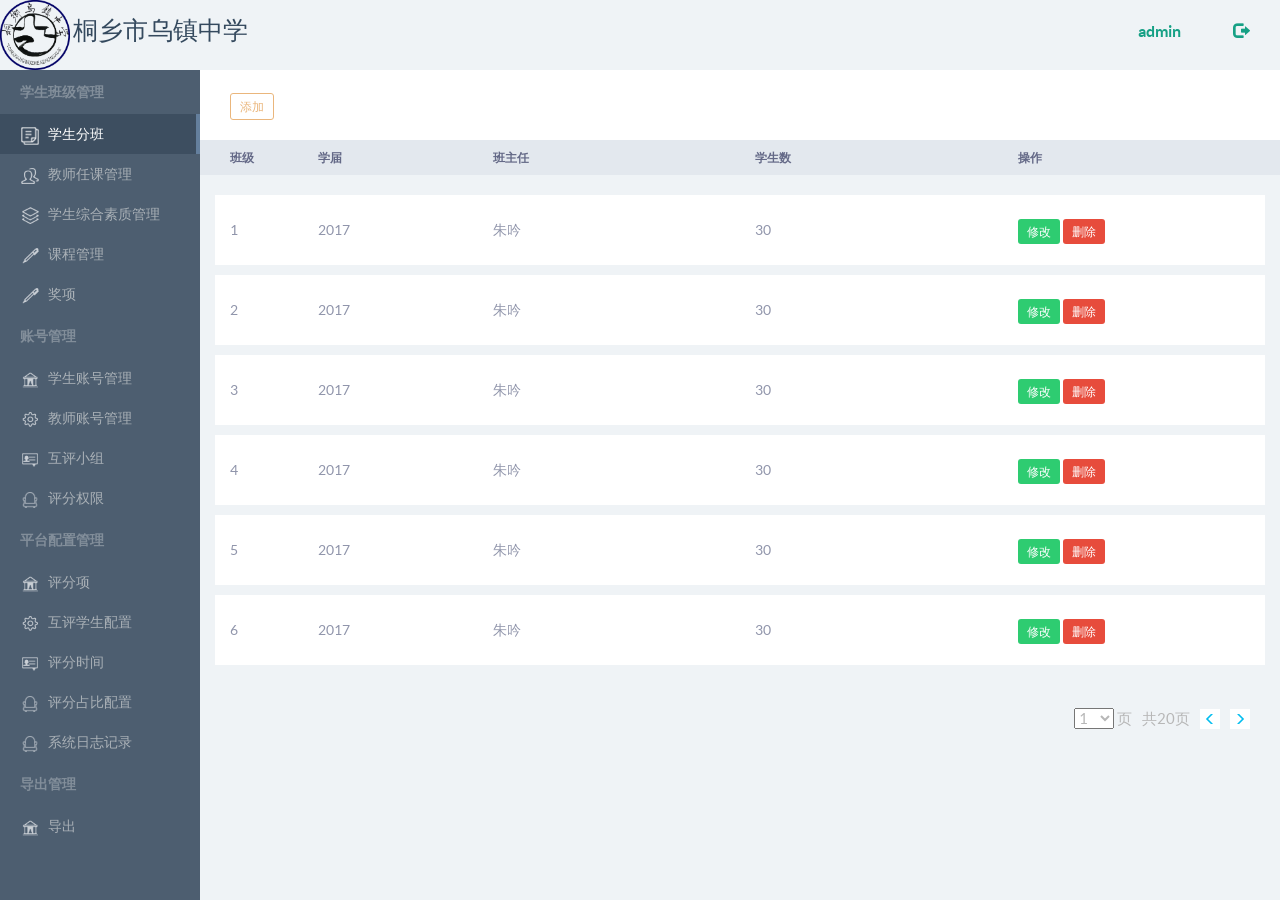
==== index.html @ 64000cfd "add all files" ====
<!doctype html>
<html lang="ch">

    <head>
        <meta charset="utf-8">
        <meta http-equiv="X-UA-Compatible" content="IE=edge">
        <meta name="viewport" content="width=device-width, initial-scale=1, maximum-scale=1, user-scalable=no">
        <meta name="format-detection" content="telephone=no">
        <title>乌镇中学</title>
        <script src="js/jquery.min.js"></script>
        <script src="js/bootstrap.min.js"></script>

        <script>

        $(function() {
            $('#delJD').click(function(){
                $('#one').remove();
            })
        });

        $(function() {
            $('#saveJS').click(function(){
                var $KeMu = $("#KeMu").val();
                var $BanJi = $("#BanJi").val();
                var $RKJS = $("#RKJS").val();

                $.ajax({
                    type: 'get',
                    url:"addTeacher.php",
                    async:true,
                    data:"KeMu="+$KeMu+"&BanJi="+$BanJi+"&RKJS="+$RKJS,
                    success: function (data) { //返回json结果
                        alert('添加成功');
                        var $newJS = $('<div class="row"><div class="col-xs-1 ">'+$KeMu+'</div><div class="col-xs-4"><span>'+$BanJi+'</span></div><div class="col-xs-5">'+$RKJS+'</div><div class="col-xs-2"><button class="btn btn-success btn-xs" data-toggle="modal" data-target="#changeChar">修改</button><button class="btn btn-danger btn-xs" data-toggle="modal" data-target="#deleteChar">删除</button></div></div>');
                            $('#addJS').prepend($newJS);
                            
                    }
                });
            })

            $('#UpdateTeacherData').click(function(){
                var $TeacherID = $("#TeacherID").val();
                var $JSKM = $("#JSKM").val();
                var $JSBJ = $("#JSBJ").val();
                var $JSXM = $("#JSXM").val();

                $.ajax({
                    type: 'get',
                    url:"modifyTeacher.php",
                    async:false,
                    data:"JSKM="+$JSKM+"&JSBJ="+$JSBJ+"&JSXM="+$JSXM+"&TeacherID="+$TeacherID,
                    success: function (data) { //返回json结果
                        alert(data); 
                        $(".updateTeacher").remove("#"+$TeacherID);   //删除节点
                        var $replaceJS = $('<div class="row updateTeacher" id='+$TeacherID+'><div class="col-xs-1 ">'+$JSKM+'</div><div class="col-xs-4"><span>'+$JSBJ+'</span></div><div class="col-xs-5">'+$JSXM+'</div><div class="col-xs-2"><button class="btn btn-success btn-xs"  data-id='+$TeacherID+' data-toggle="modal" data-target="#changeChar">修改</button><button class="btn btn-danger btn-xs" data-toggle="modal" data-target="#deleteChar">删除</button></div></div>'); 
                            $('#addJS').prepend($replaceJS);      //替换节点                 
                    }
                });
            })

            $('#CKJSSJ').click(function(){
                $("#addJS").html("");
                $.ajax({
                    type: 'get',
                    url:"CKJSSJ.php",
                    async:true,
                    success: function (data) { //返回json结果     
                            var obj = JSON.parse(data);
                            for(var index=0;index<obj.length;index++)
                            {
                                var $newJS = $('<div class="row updateTeacher" id='+obj[index]['id']+'><div class="col-xs-1 ">'+obj[index]['KeMu']+'</div><div class="col-xs-4"><span>'+obj[index]['BanJi']+'</span></div><div class="col-xs-5">'+obj[index]['RKJS']+'</div><div class="col-xs-2"><button class="btn btn-success btn-xs"  data-id='+obj[index]['id']+' data-toggle="modal" data-target="#changeChar">修改</button><button class="btn btn-danger btn-xs" data-toggle="modal" data-target="#deleteChar">删除</button></div></div>');
                                    $('#addJS').prepend($newJS);                   
                            }
                    }
                });
            })

            $('#changeChar').on('show.bs.modal', function (event) {
                      var btnThis = $(event.relatedTarget); //触发事件的按钮
                      var modal = $(this);  //当前模态框
                      var modalId = btnThis.data('id');   //解析出data-id的内容
                      modal.find('.content').val(modalId);         
                });          
        });

        function modifyData(id)
        {
            alert(id);
        }

</script>
        <script>
            $(function() {
                $(".meun-item").click(function() {
                    $(".meun-item").removeClass("meun-item-active");
                    $(this).addClass("meun-item-active");
                    var itmeObj = $(".meun-item").find("img");
                    itmeObj.each(function() {
                        var items = $(this).attr("src");
                        items = items.replace("_grey.png", ".png");
                        items = items.replace(".png", "_grey.png")
                        $(this).attr("src", items);
                    });
                    var attrObj = $(this).find("img").attr("src");
                    ;
                    attrObj = attrObj.replace("_grey.png", ".png");
                    $(this).find("img").attr("src", attrObj);
                });
                $("#topAD").click(function() {
                    $("#topA").toggleClass(" glyphicon-triangle-right");
                    $("#topA").toggleClass(" glyphicon-triangle-bottom");
                });
                $("#topBD").click(function() {
                    $("#topB").toggleClass(" glyphicon-triangle-right");
                    $("#topB").toggleClass(" glyphicon-triangle-bottom");
                });
                $("#topCD").click(function() {
                    $("#topC").toggleClass(" glyphicon-triangle-right");
                    $("#topC").toggleClass(" glyphicon-triangle-bottom");
                });
                $(".toggle-btn").click(function() {
                    $("#leftMeun").toggleClass("show");
                    $("#rightContent").toggleClass("pd0px");
                })
            })
        </script>
        <!--[if lt IE 9]>
  <script src="js/html5shiv.min.js"></script>
  <script src="js/respond.min.js"></script>
<![endif]-->
        <link href="css/bootstrap.min.css" rel="stylesheet">
        <link rel="stylesheet" type="text/css" href="css/common.css" />
        <link rel="stylesheet" type="text/css" href="css/slide.css" />
        <link rel="stylesheet" type="text/css" href="css/bootstrap.min.css" />
        <link rel="stylesheet" type="text/css" href="css/flat-ui.min.css" />
        <link rel="stylesheet" type="text/css" href="css/jquery.nouislider.css">

        <link rel="shortcut icon" href="images/favicon.ico" />
    </head>

    <body>

        <div id="wrap">

                <img src = "./images/index.png" width="70" height="70"></img>
                <span style="font-size:25px">桐乡市乌镇中学</span>

                <ul class="nav navbar-nav navbar-right">
                    <li style="padding-top: 5px;padding-right: 10px"><a href="">admin</a></li>
                    <li style="padding-top: 5px;padding-right: 10px"><a href=""><span class="glyphicon glyphicon-log-out"></span></a></li>
                </ul>


            <!-- 左侧菜单栏目块 -->
            <div class="leftMeun" id="leftMeun">
                <div class="meun-title">学生班级管理</div>
                <div class="meun-item meun-item-active" href="#sour" aria-controls="sour" role="tab" data-toggle="tab"><img src="images/icon_source.png">学生分班</div>
                <div class="meun-item" href="#char" aria-controls="char" role="tab" data-toggle="tab"><img src="images/icon_chara_grey.png">教师任课管理</div>
                <div class="meun-item" href="#user" aria-controls="user" role="tab" data-toggle="tab"><img src="images/icon_user_grey.png">学生综合素质管理</div>
                <div class="meun-item" href="#chan" aria-controls="chan" role="tab" data-toggle="tab"><img src="images/icon_change_grey.png">课程管理</div>
                <div class="meun-item" href="#jiangxiang" aria-controls="chan" role="tab" data-toggle="tab"><img src="images/icon_change_grey.png">奖项</div>

                <div class="meun-title">账号管理</div>
                <div class="meun-item" href="#scho" aria-controls="scho" role="tab" data-toggle="tab"><img src="images/icon_house_grey.png">学生账号管理</div>
                <div class="meun-item" href="#regu" aria-controls="regu" role="tab" data-toggle="tab"><img src="images/icon_rule_grey.png">教师账号管理</div>
                <div class="meun-item" href="#stud" aria-controls="stud" role="tab" data-toggle="tab"><img src="images/icon_card_grey.png">互评小组</div>
                <div class="meun-item" href="#sitt" aria-controls="sitt" role="tab" data-toggle="tab"><img src="images/icon_char_grey.png">评分权限</div>

                <div class="meun-title">平台配置管理</div>
                <div class="meun-item" href="#scho" aria-controls="scho" role="tab" data-toggle="tab"><img src="images/icon_house_grey.png">评分项</div>
                <div class="meun-item" href="#regu" aria-controls="regu" role="tab" data-toggle="tab"><img src="images/icon_rule_grey.png">互评学生配置</div>
                <div class="meun-item" href="#stud" aria-controls="stud" role="tab" data-toggle="tab"><img src="images/icon_card_grey.png">评分时间</div>
                <div class="meun-item" href="#sitt" aria-controls="sitt" role="tab" data-toggle="tab"><img src="images/icon_char_grey.png">评分占比配置</div>
                <div class="meun-item" href="#sitt" aria-controls="sitt" role="tab" data-toggle="tab"><img src="images/icon_char_grey.png">系统日志记录</div>

                <div class="meun-title">导出管理</div>
                <div class="meun-item" href="#scho" aria-controls="scho" role="tab" data-toggle="tab"><img src="images/icon_house_grey.png">导出</div>
            </div>
            <!-- 右侧具体内容栏目 -->
            <div id="rightContent">
                <a class="toggle-btn" id="nimei">
                    <i class="glyphicon glyphicon-align-justify"></i>
                </a>
                <!-- Tab panes -->
                <div class="tab-content">
                    <!-- 资源管理模块 -->
                    <div role="tabpanel" class="tab-pane active" id="sour">
                        <div class="check-div form-inline">
                            <button class="btn btn-yellow btn-xs" data-toggle="modal" data-target="#addSource">添加</button>
                        </div>
                        <div class="data-div">
                            <div class="row tableHeader">
                                <div class="col-lg-1 col-md-1 col-sm-1 col-xs-1 ">
                                    班级
                                </div>
                                <div class="col-lg-2 col-md-2 col-sm-2 col-xs-2">
                                    学届
                                </div>
                                <div class="col-lg-3 col-md-3 col-sm-3 col-xs-3">
                                    班主任
                                </div>
                                <div class="col-lg-3 col-md-3 col-sm-3 col-xs-3">
                                    学生数
                                </div>
                                <div class="col-lg-2 col-md-2 col-sm-2 col-xs-2">
                                    操作
                                </div>
                            </div>
                            <div class="tablebody">
                                <div class="row">
                                    <div class="col-lg-1 col-md-1 col-sm-1 col-xs-1">
                                        1
                                    </div>
                                    <div id="topAD" class="col-lg-2 col-md-2 col-sm-2 col-xs-2">
                                        <span>2017</span>
                                    </div>
                                    <div class="col-lg-3 col-md-3 col-sm-3 col-xs-3">
                                        朱吟
                                    </div>
                                    <div class="col-lg-3 col-md-3 col-sm-3 col-xs-3">
                                        30
                                    </div>
                                    <div class="col-lg-2 col-md-2 col-sm-2 col-xs-2">
                                        <button class="btn btn-success btn-xs" data-toggle="modal" data-target="#changeSource">修改</button>
                                        <button class="btn btn-danger btn-xs" data-toggle="modal" data-target="#deleteSource">删除</button>
                                    </div>
                                </div>

                                <!--系统管理折叠狂-->

                                <div id="collapseSystem" class="collapse in" aria-expanded="true">
                                    <div class="row">
                                    <div class="col-lg-1 col-md-1 col-sm-1 col-xs-1">
                                        2
                                    </div>
                                    <div id="topAD" class="col-lg-2 col-md-2 col-sm-2 col-xs-2" >
                                        <span>2017</span>
                                    </div>
                                    <div class="col-lg-3 col-md-3 col-sm-3 col-xs-3">
                                        朱吟
                                    </div>
                                    <div class="col-lg-3 col-md-3 col-sm-3 col-xs-3">
                                        30
                                    </div>
                                    <div class="col-lg-2 col-md-2 col-sm-2 col-xs-2">
                                        <button class="btn btn-success btn-xs" data-toggle="modal" data-target="#changeSource">修改</button>
                                        <button class="btn btn-danger btn-xs" data-toggle="modal" data-target="#deleteSource">删除</button>
                                    </div>
                                </div>

                                    <!--用户管理折叠狂-->
                                    <div id="collapseAccount" class="collapse in" aria-expanded="true">
                                        <div class="row">
                                    <div class="col-lg-1 col-md-1 col-sm-1 col-xs-1">
                                        3
                                    </div>
                                    <div id="topAD" class="col-lg-2 col-md-2 col-sm-2 col-xs-2">
                                        <span>2017</span>
                                    </div>
                                    <div class="col-lg-3 col-md-3 col-sm-3 col-xs-3">
                                        朱吟
                                    </div>
                                    <div class="col-lg-3 col-md-3 col-sm-3 col-xs-3">
                                        30
                                    </div>
                                    <div class="col-lg-2 col-md-2 col-sm-2 col-xs-2">
                                        <button class="btn btn-success btn-xs" data-toggle="modal" data-target="#changeSource">修改</button>
                                        <button class="btn btn-danger btn-xs" data-toggle="modal" data-target="#deleteSource">删除</button>
                                    </div>
                                </div>

                                        <div class="row">
                                    <div class="col-lg-1 col-md-1 col-sm-1 col-xs-1">
                                        4
                                    </div>
                                    <div id="topAD" class="col-lg-2 col-md-2 col-sm-2 col-xs-2">
                                        <span>2017</span>
                                    </div>
                                    <div class="col-lg-3 col-md-3 col-sm-3 col-xs-3">
                                        朱吟
                                    </div>
                                    <div class="col-lg-3 col-md-3 col-sm-3 col-xs-3">
                                        30
                                    </div>
                                    <div class="col-lg-2 col-md-2 col-sm-2 col-xs-2">
                                        <button class="btn btn-success btn-xs" data-toggle="modal" data-target="#changeSource">修改</button>
                                        <button class="btn btn-danger btn-xs" data-toggle="modal" data-target="#deleteSource">删除</button>
                                    </div>
                                </div>

                                    </div>

                                    <div class="row">
                                    <div class="col-lg-1 col-md-1 col-sm-1 col-xs-1">
                                        5
                                    </div>
                                    <div id="topAD" class="col-lg-2 col-md-2 col-sm-2 col-xs-2">
                                        <span>2017</span>
                                    </div>
                                    <div class="col-lg-3 col-md-3 col-sm-3 col-xs-3">
                                        朱吟
                                    </div>
                                    <div class="col-lg-3 col-md-3 col-sm-3 col-xs-3">
                                        30
                                    </div>
                                    <div class="col-lg-2 col-md-2 col-sm-2 col-xs-2">
                                        <button class="btn btn-success btn-xs" data-toggle="modal" data-target="#changeSource">修改</button>
                                        <button class="btn btn-danger btn-xs" data-toggle="modal" data-target="#deleteSource">删除</button>
                                    </div>
                                </div>


                               <div class="row">
                                    <div class="col-lg-1 col-md-1 col-sm-1 col-xs-1">
                                        6
                                    </div>
                                    <div id="topAD" class="col-lg-2 col-md-2 col-sm-2 col-xs-2">
                                        <span>2017</span>
                                    </div>
                                    <div class="col-lg-3 col-md-3 col-sm-3 col-xs-3">
                                        朱吟
                                    </div>
                                    <div class="col-lg-3 col-md-3 col-sm-3 col-xs-3">
                                        30
                                    </div>
                                    <div class="col-lg-2 col-md-2 col-sm-2 col-xs-2">
                                        <button class="btn btn-success btn-xs" data-toggle="modal" data-target="#changeSource">修改</button>
                                        <button class="btn btn-danger btn-xs" data-toggle="modal" data-target="#deleteSource">删除</button>
                                    </div>
                                </div>

                                </div>
                            </div>
                        </div>
                        <!--页码块-->
                        <footer class="footer">
                            <ul class="pagination">
                                <li>
                                    <select>
                                        <option>1</option>
                                        <option>2</option>
                                        <option>3</option>
                                        <option>4</option>
                                        <option>5</option>
                                        <option>6</option>
                                        <option>7</option>
                                        <option>8</option>
                                        <option>9</option>
                                        <option>10</option>
                                    </select>
                                    页
                                </li>
                                <li class="gray">
                                    共20页
                                </li>
                                <li>
                                    <i class="glyphicon glyphicon-menu-left">
                                    </i>
                                </li>
                                <li>
                                    <i class="glyphicon glyphicon-menu-right">
                                    </i>
                                </li>
                            </ul>
                        </footer>
                        <!--弹出窗口 添加资源-->
                        <div class="modal fade" id="addSource" role="dialog" aria-labelledby="gridSystemModalLabel">
                            <div class="modal-dialog" role="document">
                                <div class="modal-content">
                                    <div class="modal-header">
                                        <button type="button" class="close" data-dismiss="modal" aria-label="Close"><span aria-hidden="true">&times;</span></button>
                                        <h4 class="modal-title" id="gridSystemModalLabel">添加班主任</h4>
                                    </div>
                                    <div class="modal-body">
                                        <div class="container-fluid">
                                            <form class="form-horizontal">
                                                <div class="form-group ">
                                                    <label for="sName" class="col-xs-3 control-label">班级：</label>
                                                    <div class="col-xs-8 ">
                                                        <input type="email" class="form-control input-sm duiqi" id="sName" placeholder="">
                                                    </div>
                                                </div>
                                                <div class="form-group">
                                                    <label for="sLink" class="col-xs-3 control-label">学届：</label>
                                                    <div class="col-xs-8 ">
                                                        <input type="" class="form-control input-sm duiqi" id="sLink" placeholder="">
                                                    </div>
                                                </div>
                                                <div class="form-group">
                                                    <label for="sOrd" class="col-xs-3 control-label">班主任：</label>
                                                    <div class="col-xs-8">
                                                        <input type="" class="form-control input-sm duiqi" id="sOrd" placeholder="">
                                                    </div>
                                                </div>
                                                <div class="form-group">
                                                    <label for="sKnot" class="col-xs-3 control-label">人数：</label>
                                                    <div class="col-xs-8">
                                                        <input type="" class="form-control input-sm duiqi" id="sKnot" placeholder="">
                                                    </div>
                                                </div>
                                            </form>
                                        </div>
                                    </div>
                                    <div class="modal-footer">
                                        <button type="button" class="btn btn-xs btn-xs btn-white" data-dismiss="modal">取 消</button>
                                        <button type="button" class="btn btn-xs btn-xs btn-green">保 存</button>
                                    </div>
                                </div>
                                <!-- /.modal-content -->
                            </div>
                            <!-- /.modal-dialog -->
                        </div>
                        <!-- /.modal -->

                        <!--修改资源弹出窗口-->
                        <div class="modal fade" id="changeSource" role="dialog" aria-labelledby="gridSystemModalLabel">
                            <div class="modal-dialog" role="document">
                                <div class="modal-content">
                                    <div class="modal-header">
                                        <button type="button" class="close" data-dismiss="modal" aria-label="Close"><span aria-hidden="true">&times;</span></button>
                                        <h4 class="modal-title" id="gridSystemModalLabel">修改资源</h4>
                                    </div>
                                    <div class="modal-body">
                                        <div class="container-fluid">
                                            <form class="form-horizontal">
                                                <div class="form-group ">
                                                    <label for="sName" class="col-xs-3 control-label">名称：</label>
                                                    <div class="col-xs-8 ">
                                                        <input type="email" class="form-control input-sm duiqi" id="sName" placeholder="">
                                                    </div>
                                                </div>
                                                <div class="form-group">
                                                    <label for="sLink" class="col-xs-3 control-label">链接：</label>
                                                    <div class="col-xs-8 ">
                                                        <input type="" class="form-control input-sm duiqi" id="sLink" placeholder="">
                                                    </div>
                                                </div>
                                                <div class="form-group">
                                                    <label for="sOrd" class="col-xs-3 control-label">排序：</label>
                                                    <div class="col-xs-8">
                                                        <input type="" class="form-control input-sm duiqi" id="sOrd" placeholder="">
                                                    </div>
                                                </div>
                                                <div class="form-group">
                                                    <label for="sKnot" class="col-xs-3 control-label">父节点：</label>
                                                    <div class="col-xs-8">
                                                        <input type="" class="form-control input-sm duiqi" id="sKnot" placeholder="">
                                                    </div>
                                                </div>
                                                <div class="form-group">
                                                    <label for="exampleInput1" class="col-xs-3 control-label">资源类型：</label>
                                                    <div class="col-xs-8">
                                                        <label class="control-label" for="anniu">
                                                            <input type="radio" name="leixing" id="anniu">菜单</label> &nbsp;&nbsp;&nbsp;&nbsp;&nbsp;&nbsp;&nbsp;&nbsp;
                                                        <label class="control-label" for="meun">
                                                            <input type="radio" name="leixing" id="meun"> 按钮</label>
                                                    </div>
                                                </div>
                                            </form>
                                        </div>
                                    </div>
                                    <div class="modal-footer">
                                        <button type="button" class="btn btn-xs btn-white" data-dismiss="modal">取 消</button>
                                        <button type="button" class="btn btn-xs btn-green">保 存</button>
                                    </div>
                                </div>
                                <!-- /.modal-content -->
                            </div>
                            <!-- /.modal-dialog -->
                        </div>
                        <!-- /.modal -->
                        <!--弹出删除资源警告窗口-->
                        <div class="modal fade" id="deleteSource" role="dialog" aria-labelledby="gridSystemModalLabel">
                            <div class="modal-dialog" role="document">
                                <div class="modal-content">
                                    <div class="modal-header">
                                        <button type="button" class="close" data-dismiss="modal" aria-label="Close"><span aria-hidden="true">&times;</span></button>
                                        <h4 class="modal-title" id="gridSystemModalLabel">提示</h4>
                                    </div>
                                    <div class="modal-body">
                                        <div class="container-fluid">
                                            确定要删除该资源？删除后不可恢复！
                                        </div>
                                    </div>
                                    <div class="modal-footer">
                                        <button type="button" class="btn btn-xs btn-white" data-dismiss="modal">取 消</button>
                                        <button type="button" class="btn btn-xs btn-danger">保 存</button>
                                    </div>
                                </div>
                                <!-- /.modal-content -->
                            </div>
                            <!-- /.modal-dialog -->
                        </div>
                        <!-- /.modal -->
                    </div>
                    <!-- 权限管理模块 -->
                    <div role="tabpanel" class="tab-pane" id="char">

                        <div class="check-div">
                            <button class="btn btn-yellow btn-xs" data-toggle="modal" data-target="#addChar">添加</button>
                            <button class="btn btn-yellow btn-xs" id="CKJSSJ">查看数据</button>
                        </div>
                        <div class="data-div">
                            <div class="row tableHeader">
                                <div class="col-xs-1 ">
                                    科目
                                </div>
                                <div class="col-xs-4">
                                    班级
                                </div>
                                <div class="col-xs-5">
                                    任课教师
                                </div>
                                <div class="col-xs-2">
                                    操作
                                </div>
                            </div>
                            <div class="tablebody" id="addJS">
                             
                            </div>
                         </div>
                <!--页码块-->
                <footer class="footer">
                    <ul class="pagination">
                        <li>
                            <select>
                                <option>1</option>
                                <option>2</option>
                                <option>3</option>
                                <option>4</option>
                                <option>5</option>
                                <option>6</option>
                                <option>7</option>
                                <option>8</option>
                                <option>9</option>
                                <option>10</option>
                            </select>
                            页
                        </li>
                        <li class="gray">
                            共20页
                        </li>
                        <li>
                            <i class="glyphicon glyphicon-menu-left">
                            </i>
                        </li>
                        <li>
                            <i class="glyphicon glyphicon-menu-right">
                            </i>
                        </li>
                    </ul>
                    </footer>

                <!--增加权限弹出窗口-->
                <div class="modal fade" id="addChar" role="dialog" aria-labelledby="gridSystemModalLabel">
                    <div class="modal-dialog" role="document">
                        <div class="modal-content">
                            <div class="modal-header">
                                <button type="button" class="close" data-dismiss="modal" aria-label="Close"><span aria-hidden="true">&times;</span></button>
                                <h4 class="modal-title" id="gridSystemModalLabel">添加教师</h4>
                            </div>
                            <div class="modal-body">
                                <div class="container-fluid">
                                    <form class="form-horizontal">
                                        <div class="form-group ">
                                            <label for="sName" class="col-xs-3 control-label">科目：</label>
                                            <div class="col-xs-6 ">
                                                <input type="text" class="form-control input-sm duiqi" id="KeMu" placeholder="">
                                            </div>
                                        </div>
                                        <div class="form-group">
                                            <label for="sLink" class="col-xs-3 control-label">班级：</label>
                                            <div class="col-xs-6 ">
                                                <input type="text" class="form-control input-sm duiqi" id="BanJi" placeholder="">
                                            </div>
                                        </div>
                                        <div class="form-group">
                                            <label for="sOrd" class="col-xs-3 control-label">任课教师：</label>
                                            <div class="col-xs-6">
                                                <input type="" class="form-control input-sm duiqi" id="RKJS" placeholder="">
                                            </div>
                                        </div>

                                    </form>
                                </div>
                            </div>
                            <div class="modal-footer">
                                <button type="button" class="btn btn-xs btn-white" data-dismiss="modal">取 消</button>
                                <button type="button" class="btn btn-xs btn-green" id="saveJS">保 存</button>
                            </div>
                        </div>
                        <!-- /.modal-content -->
                    </div>
                    <!-- /.modal-dialog -->
                </div>
                <!-- /.modal -->

                <!--修改权限弹出窗口-->
                <div class="modal fade" id="changeChar" role="dialog" aria-labelledby="gridSystemModalLabel">
                    <div class="modal-dialog" role="document">
                        <div class="modal-content">
                            <div class="modal-body">
                                <div class="container-fluid">
                                    <form class="form-horizontal">
                                        <div class="form-group ">
                                            <label for="sName" class="col-xs-3 control-label">科目：</label>
                                            <div class="col-xs-6 ">
                                                <input type="" class="form-control input-sm duiqi" id="JSKM" placeholder="">
                                            </div>
                                        </div>
                                        <div class="form-group">
                                            <label for="sLink" class="col-xs-3 control-label">班级：</label>
                                            <div class="col-xs-6 ">
                                                <input type="" class="form-control input-sm duiqi" id="JSBJ" placeholder="">
                                            </div>
                                        </div>
                                        <div class="form-group">
                                            <label for="sOrd" class="col-xs-3 control-label">任课教师：</label>
                                            <div class="col-xs-6">
                                                <input type="" class="form-control input-sm duiqi" id="JSXM" placeholder="">
                                            </div>
                                        </div>

                                        <div class="form-group hidden">
                                            <label for="sOrd" class="col-xs-3 control-label">ID：</label>
                                            <div class="col-xs-6">
                                                <input type="" class="form-control input-sm duiqi content" id="TeacherID" placeholder="">
                                            </div>
                                        </div>

                                    </form>
                                </div>
                            </div>
                            <div class="modal-footer">
                                <button type="button" class="btn btn-xs btn-white" data-dismiss="modal">取 消</button>
                                <button type="button" class="btn btn-xs btn-green" id="UpdateTeacherData">保 存</button>
                            </div>
                        </div>
                        <!-- /.modal-content -->
                    </div>
                    <!-- /.modal-dialog -->
                </div>
                <!-- /.modal -->

                <!--弹出删除权限警告窗口-->
                <div class="modal fade" id="deleteChar" role="dialog" aria-labelledby="gridSystemModalLabel">
                    <div class="modal-dialog" role="document">
                        <div class="modal-content">
                            <div class="modal-header">
                                <button type="button" class="close" data-dismiss="modal" aria-label="Close"><span aria-hidden="true">&times;</span></button>
                                <h4 class="modal-title" id="gridSystemModalLabel">提示</h4>
                            </div>
                            <div class="modal-body">
                                <div class="container-fluid">
                                    确定要删除该权限？删除后不可恢复！
                                </div>
                            </div>
                            <div class="modal-footer">
                                <button type="button" class="btn btn-xs btn-white" data-dismiss="modal">取 消</button>
                                <button type="button" class="btn btn-xs btn-danger">保 存</button>
                            </div>
                        </div>
                        <!-- /.modal-content -->
                    </div>
                    <!-- /.modal-dialog -->
                </div>
                <!-- /.modal -->

            </div>
            <!--用户管理模块-->
            <div role="tabpanel" class="tab-pane" id="user">
                <div class="check-div form-inline">
                    <div class="col-xs-3">
                        <button class="btn btn-yellow btn-xs" data-toggle="modal" data-target="#addUser">添加用户 </button>
                    </div>
                    <div class="col-xs-4">
                        <input type="text" class="form-control input-sm" placeholder="输入文字搜索">
                        <button class="btn btn-white btn-xs ">查 询 </button>
                    </div>
                    <div class="col-lg-3 col-lg-offset-2 col-xs-4" style=" padding-right: 40px;text-align: right;">
                        <label for="paixu">排序:&nbsp;</label>
                        <select class=" form-control">
                            <option>地区</option>
                            <option>地区</option>
                            <option>班期</option>
                            <option>性别</option>
                            <option>年龄</option>
                            <option>份数</option>
                        </select>
                    </div>
                </div>
                <div class="data-div">
                    <div class="row tableHeader">
                        <div class="col-xs-2 ">
                            用户名
                        </div>
                        <div class="col-xs-2">
                            地区
                        </div>
                        <div class="col-xs-2">
                            真实姓名
                        </div>
                        <div class="col-xs-2">
                            电话
                        </div>
                        <div class="col-xs-2">
                            状态
                        </div>
                        <div class="col-xs-2">
                            操作
                        </div>
                    </div>
                    <div class="tablebody">

                        <div class="row">
                            <div class="col-xs-2 ">
                                goodmoning
                            </div>
                            <div class="col-xs-2">
                                国际关系地区
                            </div>
                            <div class="col-xs-2">
                                李豆豆
                            </div>
                            <div class="col-xs-2">
                                13688889999
                            </div>
                            <div class="col-xs-2">
                                状态
                            </div>
                            <div class="col-xs-2">
                                <button class="btn btn-success btn-xs" data-toggle="modal" data-target="#reviseUser">修改</button>
                                <button class="btn btn-danger btn-xs" data-toggle="modal" data-target="#deleteUser">删除</button>
                            </div>
                        </div>

                    </div>

                </div>
                <!--页码块-->
                <footer class="footer">
                    <ul class="pagination">
                        <li>
                            <select>
                                <option>1</option>
                                <option>2</option>
                                <option>3</option>
                                <option>4</option>
                                <option>5</option>
                                <option>6</option>
                                <option>7</option>
                                <option>8</option>
                                <option>9</option>
                                <option>10</option>
                            </select>
                            页
                        </li>
                        <li class="gray">
                            共20页
                        </li>
                        <li>
                            <i class="glyphicon glyphicon-menu-left">
                            </i>
                        </li>
                        <li>
                            <i class="glyphicon glyphicon-menu-right">
                            </i>
                        </li>
                    </ul>
                </footer>

                <!--弹出添加用户窗口-->
                <div class="modal fade" id="addUser" role="dialog" aria-labelledby="gridSystemModalLabel">
                    <div class="modal-dialog" role="document">
                        <div class="modal-content">
                            <div class="modal-header">
                                <button type="button" class="close" data-dismiss="modal" aria-label="Close"><span aria-hidden="true">&times;</span></button>
                                <h4 class="modal-title" id="gridSystemModalLabel">添加用户</h4>
                            </div>
                            <div class="modal-body">
                                <div class="container-fluid">
                                    <form class="form-horizontal">
                                        <div class="form-group ">
                                            <label for="sName" class="col-xs-3 control-label">用户名：</label>
                                            <div class="col-xs-8 ">
                                                <input type="email" class="form-control input-sm duiqi" id="sName" placeholder="">
                                            </div>
                                        </div>
                                        <div class="form-group">
                                            <label for="sLink" class="col-xs-3 control-label">真实姓名：</label>
                                            <div class="col-xs-8 ">
                                                <input type="" class="form-control input-sm duiqi" id="sLink" placeholder="">
                                            </div>
                                        </div>
                                        <div class="form-group">
                                            <label for="sOrd" class="col-xs-3 control-label">电子邮箱：</label>
                                            <div class="col-xs-8">
                                                <input type="" class="form-control input-sm duiqi" id="sOrd" placeholder="">
                                            </div>
                                        </div>
                                        <div class="form-group">
                                            <label for="sKnot" class="col-xs-3 control-label">电话：</label>
                                            <div class="col-xs-8">
                                                <input type="" class="form-control input-sm duiqi" id="sKnot" placeholder="">
                                            </div>
                                        </div>
                                        <div class="form-group">
                                            <label for="sKnot" class="col-xs-3 control-label">地区：</label>
                                            <div class="col-xs-8">
                                                <select class=" form-control select-duiqi">
                                                    <option value="">国际关系地区</option>
                                                    <option value="">北京大学</option>
                                                    <option value="">天津大学</option>
                                                </select>
                                            </div>
                                        </div>
                                        <div class="form-group">
                                            <label for="sKnot" class="col-xs-3 control-label">权限：</label>
                                            <div class="col-xs-8">
                                                <select class=" form-control select-duiqi">
                                                    <option value="">管理员</option>
                                                    <option value="">普通用户</option>
                                                    <option value="">游客</option>
                                                </select>
                                            </div>
                                        </div>
                                        <div class="form-group">
                                            <label for="situation" class="col-xs-3 control-label">状态：</label>
                                            <div class="col-xs-8">
                                                <label class="control-label" for="anniu">
                                                    <input type="radio" name="situation" id="normal">正常</label> &nbsp;&nbsp;&nbsp;&nbsp;&nbsp;&nbsp;&nbsp;&nbsp;
                                                <label class="control-label" for="meun">
                                                    <input type="radio" name="situation" id="forbid"> 禁用</label>
                                            </div>
                                        </div>
                                    </form>
                                </div>
                            </div>
                            <div class="modal-footer">
                                <button type="button" class="btn btn-xs btn-white" data-dismiss="modal">取 消</button>
                                <button type="button" class="btn btn-xs btn-green">保 存</button>
                            </div>
                        </div>
                        <!-- /.modal-content -->
                    </div>
                    <!-- /.modal-dialog -->
                </div>
                <!-- /.modal -->

                <!--弹出修改用户窗口-->
                <div class="modal fade" id="reviseUser" role="dialog" aria-labelledby="gridSystemModalLabel">
                    <div class="modal-dialog" role="document">
                        <div class="modal-content">
                            <div class="modal-header">
                                <button type="button" class="close" data-dismiss="modal" aria-label="Close"><span aria-hidden="true">&times;</span></button>
                                <h4 class="modal-title" id="gridSystemModalLabel">修改用户</h4>
                            </div>
                            <div class="modal-body">
                                <div class="container-fluid">
                                    <form class="form-horizontal">
                                        <div class="form-group ">
                                            <label for="sName" class="col-xs-3 control-label">用户名：</label>
                                            <div class="col-xs-8 ">
                                                <input type="email" class="form-control input-sm duiqi" id="sName" placeholder="">
                                            </div>
                                        </div>
                                        <div class="form-group">
                                            <label for="sLink" class="col-xs-3 control-label">真实姓名：</label>
                                            <div class="col-xs-8 ">
                                                <input type="" class="form-control input-sm duiqi" id="sLink" placeholder="">
                                            </div>
                                        </div>
                                        <div class="form-group">
                                            <label for="sOrd" class="col-xs-3 control-label">电子邮箱：</label>
                                            <div class="col-xs-8">
                                                <input type="" class="form-control input-sm duiqi" id="sOrd" placeholder="">
                                            </div>
                                        </div>
                                        <div class="form-group">
                                            <label for="sKnot" class="col-xs-3 control-label">电话：</label>
                                            <div class="col-xs-8">
                                                <input type="" class="form-control input-sm duiqi" id="sKnot" placeholder="">
                                            </div>
                                        </div>
                                        <div class="form-group">
                                            <label for="sKnot" class="col-xs-3 control-label">地区：</label>
                                            <div class="col-xs-8">
                                                <input type="" class="form-control input-sm duiqi" id="sKnot" placeholder="">
                                            </div>
                                        </div>
                                        <div class="form-group">
                                            <label for="sKnot" class="col-xs-3 control-label">权限：</label>
                                            <div class="col-xs-8">
                                                <input type="" class="form-control input-sm duiqi" id="sKnot" placeholder="">
                                            </div>
                                        </div>
                                        <div class="form-group">
                                            <label for="situation" class="col-xs-3 control-label">状态：</label>
                                            <div class="col-xs-8">
                                                <label class="control-label" for="anniu">
                                                    <input type="radio" name="situation" id="normal">正常</label> &nbsp;&nbsp;&nbsp;&nbsp;&nbsp;&nbsp;&nbsp;&nbsp;
                                                <label class="control-label" for="meun">
                                                    <input type="radio" name="situation" id="forbid"> 禁用</label>
                                            </div>
                                        </div>
                                    </form>
                                </div>
                            </div>
                            <div class="modal-footer">
                                <button type="button" class="btn btn-xs btn-white" data-dismiss="modal">取 消</button>
                                <button type="button" class="btn btn-xs btn-green">保 存</button>
                            </div>
                        </div>
                        <!-- /.modal-content -->
                    </div>
                    <!-- /.modal-dialog -->
                </div>
                <!-- /.modal -->

                <!--弹出删除用户警告窗口-->
                <div class="modal fade" id="deleteUser" role="dialog" aria-labelledby="gridSystemModalLabel">
                    <div class="modal-dialog" role="document">
                        <div class="modal-content">
                            <div class="modal-header">
                                <button type="button" class="close" data-dismiss="modal" aria-label="Close"><span aria-hidden="true">&times;</span></button>
                                <h4 class="modal-title" id="gridSystemModalLabel">提示</h4>
                            </div>
                            <div class="modal-body">
                                <div class="container-fluid">
                                    确定要删除该用户？删除后不可恢复！
                                </div>
                            </div>
                            <div class="modal-footer">
                                <button type="button" class="btn btn-xs btn-white" data-dismiss="modal">取 消</button>
                                <button type="button" class="btn  btn-xs btn-danger">保 存</button>
                            </div>
                        </div>
                        <!-- /.modal-content -->
                    </div>
                    <!-- /.modal-dialog -->
                </div>
                <!-- /.modal -->

            </div>
            <!-- 课程管理模块 -->
            <div role="tabpanel" class="tab-pane" id="chan">
                        <div class="check-div">
                            <button class="btn btn-yellow btn-xs" data-toggle="modal" data-target="#addChar">添加</button>
                        </div>
                        <div class="data-div">
                            <div class="row tableHeader">
                                <div class="col-xs-2 ">
                                    课程名称
                                </div>
                                <div class="col-xs-4">
                                    备注
                                </div>
                                <div class="col-xs-2">
                                    操作
                                </div>
                            </div>
                            <div class="tablebody" id="addJS">
                                <div class="row" id="one">
                                    <div class="col-xs-2 ">
                                        语文
                                    </div>
                                    <div class="col-xs-4">
                                    <span></span>
                                    </div>
                                <div class="col-xs-2">
                                    <button class="btn btn-success btn-xs" data-toggle="modal" data-target="#changeChar">修改</button>
                                    <button class="btn btn-danger btn-xs" data-toggle="modal" data-target="#deleteChar">删除</button>
                                </div>
                                </div>
                                <div class="row two">
                                    <div class="col-xs-2 ">
                                        数学
                                    </div>
                                    <div class="col-xs-4">
                                        <span></span>
                                    </div>
                                    <div class="col-xs-2">
                                        <button class="btn btn-success btn-xs">修改</button>
                                        <button class="btn btn-danger btn-xs">删除</button>
                                    </div>
                                </div>
                            </div>
                <!--页码块-->
                <footer class="footer">
                    <ul class="pagination">
                        <li>
                            <select>
                                <option>1</option>
                                <option>2</option>
                                <option>3</option>
                                <option>4</option>
                                <option>5</option>
                                <option>6</option>
                                <option>7</option>
                                <option>8</option>
                                <option>9</option>
                                <option>10</option>
                            </select>
                            页
                        </li>
                        <li class="gray">
                            共20页
                        </li>
                        <li>
                            <i class="glyphicon glyphicon-menu-left">
                            </i>
                        </li>
                        <li>
                            <i class="glyphicon glyphicon-menu-right">
                            </i>
                        </li>
                    </ul>
                    </footer>
                </div>
            </div>

                        <!-- 奖项管理模块 -->
            <div role="tabpanel" class="tab-pane" id="jiangxiang">
                        <div class="check-div">
                            <button class="btn btn-yellow btn-xs" data-toggle="modal" data-target="#addChar">添加</button>
                            <button class="btn btn-yellow btn-xs" id="addJD">节点</button>
                            <button class="btn btn-yellow btn-xs" id="delJD">节点</button>
                        </div>
                        <div class="data-div">
                            <div class="row tableHeader">
                                <div class="col-xs-1 ">
                                    科目
                                </div>
                                <div class="col-xs-4">
                                    班级
                                </div>
                                <div class="col-xs-5">
                                    任课教师
                                </div>
                                <div class="col-xs-2">
                                    操作
                                </div>
                            </div>
                            <div class="tablebody" id="addJS">
                                <div class="row" id="one">
                                    <div class="col-xs-1 ">
                                        语文
                                    </div>
                                    <div class="col-xs-4">
                                    <span>初一（2）班</span>
                                    </div>
                                <div class="col-xs-5">
                                    朱吟
                                </div>
                                <div class="col-xs-2">
                                    <button class="btn btn-success btn-xs" data-toggle="modal" data-target="#changeChar">修改</button>
                                    <button class="btn btn-danger btn-xs" data-toggle="modal" data-target="#deleteChar">删除</button>
                                </div>
                                </div>
                                <div class="row two">
                                    <div class="col-xs-1 ">
                                        语文
                                    </div>
                                    <div class="col-xs-4">
                                        <span>初一（3）班</span>
                                    </div>
                                    <div class="col-xs-5">
                                        朱吟
                                    </div>
                                    <div class="col-xs-2">
                                        <button class="btn btn-success btn-xs">修改</button>
                                        <button class="btn btn-danger btn-xs">删除</button>
                                    </div>
                                </div>
                            </div>
                <!--页码块-->
                <footer class="footer">
                    <ul class="pagination">
                        <li>
                            <select>
                                <option>1</option>
                                <option>2</option>
                                <option>3</option>
                                <option>4</option>
                                <option>5</option>
                                <option>6</option>
                                <option>7</option>
                                <option>8</option>
                                <option>9</option>
                                <option>10</option>
                            </select>
                            页
                        </li>
                        <li class="gray">
                            共20页
                        </li>
                        <li>
                            <i class="glyphicon glyphicon-menu-left">
                            </i>
                        </li>
                        <li>
                            <i class="glyphicon glyphicon-menu-right">
                            </i>
                        </li>
                    </ul>
                    </footer>
                </div>
            </div>

            <!--学生账号管理模块-->
            <div role="tabpanel" class="tab-pane" id="scho">
                        <div class="check-div">
                            <button class="btn btn-yellow btn-xs" data-toggle="modal" data-target="#addChar">新增</button>
                            <button class="btn btn-yellow btn-xs" id="addJD">导入Excel</button>
                            <button class="btn btn-yellow btn-xs" id="delJD">导出Excel</button>
                        </div>
                        <div class="data-div">
                            <div class="row tableHeader">
                                <div class="col-xs-1 ">
                                    学号
                                </div>
                                <div class="col-xs-1">
                                    性别
                                </div>
                                <div class="col-xs-1">
                                    操作
                                </div>
                                <div class="col-xs-1">
                                    民族
                                </div>
                                <div class="col-xs-2">
                                    出生年月
                                </div>
                                <div class="col-xs-2">
                                    班级
                                </div>
                                <div class="col-xs-1">
                                    入学年份
                                </div>
                                <div class="col-xs-2">
                                    操作
                                </div>
                            </div>
                            <div class="tablebody" id="addJS">
                                <div class="row" id="one">
                                    <div class="col-xs-1 ">
                                        WZ17040
                                    </div>
                                    <div class="col-xs-1">
                                        吴佳锋
                                    </div>
                                    <div class="col-xs-1">
                                        男
                                    </div>
                                    <div class="col-xs-1">
                                        汉族
                                    </div>
                                    <div class="col-xs-2">
                                        2005-01-09
                                    </div>
                                    <div class="col-xs-2">
                                        初一（2）班
                                    </div>
                                    <div class="col-xs-1">
                                        2017
                                    </div>
                                <div class="col-xs-2">
                                    <button class="btn btn-success btn-xs" data-toggle="modal" data-target="#changeChar">修改</button>
                                    <button class="btn btn-danger btn-xs" data-toggle="modal" data-target="#deleteChar">删除</button>
                                </div>
                                </div>

                                <div class="row" id="one">
                                    <div class="col-xs-1 ">
                                        WZ17040
                                    </div>
                                    <div class="col-xs-1">
                                        吴佳锋
                                    </div>
                                    <div class="col-xs-1">
                                        男
                                    </div>
                                    <div class="col-xs-1">
                                        汉族
                                    </div>
                                    <div class="col-xs-2">
                                        2005-01-09
                                    </div>
                                    <div class="col-xs-2">
                                        初一（2）班
                                    </div>
                                    <div class="col-xs-1">
                                        2017
                                    </div>
                                <div class="col-xs-2">
                                    <button class="btn btn-success btn-xs" data-toggle="modal" data-target="#changeChar">修改</button>
                                    <button class="btn btn-danger btn-xs" data-toggle="modal" data-target="#deleteChar">删除</button>
                                </div>
                                </div>
                            </div>
                <!--页码块-->
                <footer class="footer">
                    <ul class="pagination">
                        <li>
                            <select>
                                <option>1</option>
                                <option>2</option>
                                <option>3</option>
                                <option>4</option>
                                <option>5</option>
                                <option>6</option>
                                <option>7</option>
                                <option>8</option>
                                <option>9</option>
                                <option>10</option>
                            </select>
                            页
                        </li>
                        <li class="gray">
                            共20页
                        </li>
                        <li>
                            <i class="glyphicon glyphicon-menu-left">
                            </i>
                        </li>
                        <li>
                            <i class="glyphicon glyphicon-menu-right">
                            </i>
                        </li>
                    </ul>
                    </footer>
                </div>

                <!--弹出添加用户窗口-->
                <div class="modal fade" id="addSchool" role="dialog" aria-labelledby="gridSystemModalLabel">
                    <div class="modal-dialog" role="document">
                        <div class="modal-content">
                            <div class="modal-header">
                                <button type="button" class="close" data-dismiss="modal" aria-label="Close"><span aria-hidden="true">&times;</span></button>
                                <h4 class="modal-title" id="gridSystemModalLabel">添加地区</h4>
                            </div>
                            <div class="modal-body">
                                <div class="container-fluid">
                                    <form class="form-horizontal">
                                        <div class="form-group ">
                                            <label for="sName" class="col-xs-3 control-label">地区名称：</label>
                                            <div class="col-xs-8 ">
                                                <input type="email" class="form-control input-sm duiqi" id="sName" placeholder="">
                                            </div>
                                        </div>
                                        <div class="form-group ">
                                            <label for="sName" class="col-xs-3 control-label">经度：</label>
                                            <div class="col-xs-8 ">
                                                <input type="email" class="form-control input-sm duiqi" id="sName" placeholder="">
                                            </div>
                                        </div>
                                        <div class="form-group">
                                            <label for="sLink" class="col-xs-3 control-label">纬度：</label>
                                            <div class="col-xs-8 ">
                                                <input type="" class="form-control input-sm duiqi" id="sLink" placeholder="">
                                            </div>
                                        </div>
                                        <div class="form-group">
                                            <label for="sOrd" class="col-xs-3 control-label">简称：</label>
                                            <div class="col-xs-8">
                                                <input type="" class="form-control input-sm duiqi" id="sOrd" placeholder="">
                                            </div>
                                        </div>
                                    </form>
                                </div>
                            </div>
                            <div class="modal-footer">
                                <button type="button" class="btn btn-xs btn-white" data-dismiss="modal">取 消</button>
                                <button type="button" class="btn btn-xs btn-green">保 存</button>
                            </div>
                        </div>
                        <!-- /.modal-content -->
                    </div>
                    <!-- /.modal-dialog -->
                </div>
                <!-- /.modal -->

                <!--弹出修改用户窗口-->
                <div class="modal fade" id="reviseSchool" role="dialog" aria-labelledby="gridSystemModalLabel">
                    <div class="modal-dialog" role="document">
                        <div class="modal-content">
                            <div class="modal-header">
                                <button type="button" class="close" data-dismiss="modal" aria-label="Close"><span aria-hidden="true">&times;</span></button>
                                <h4 class="modal-title" id="gridSystemModalLabel">修改地区</h4>
                            </div>
                            <div class="modal-body">
                                <div class="container-fluid">
                                    <form class="form-horizontal">
                                        <div class="form-group ">
                                            <label for="sName" class="col-xs-3 control-label">地区名称：</label>
                                            <div class="col-xs-8 ">
                                                <input type="email" class="form-control input-sm duiqi" id="sName" placeholder="">
                                            </div>
                                        </div>
                                        <div class="form-group ">
                                            <label for="sName" class="col-xs-3 control-label">经度：</label>
                                            <div class="col-xs-8 ">
                                                <input type="email" class="form-control input-sm duiqi" id="sName" placeholder="">
                                            </div>
                                        </div>
                                        <div class="form-group">
                                            <label for="sLink" class="col-xs-3 control-label">纬度：</label>
                                            <div class="col-xs-8 ">
                                                <input type="" class="form-control input-sm duiqi" id="sLink" placeholder="">
                                            </div>
                                        </div>
                                        <div class="form-group">
                                            <label for="sOrd" class="col-xs-3 control-label">简称：</label>
                                            <div class="col-xs-8">
                                                <input type="" class="form-control input-sm duiqi" id="sOrd" placeholder="">
                                            </div>
                                        </div>
                                    </form>
                                </div>
                            </div>
                            <div class="modal-footer">
                                <button type="button" class="btn btn-xs btn-white" data-dismiss="modal">取 消</button>
                                <button type="button" class="btn btn-xs btn-green">保 存</button>
                            </div>
                        </div>
                        <!-- /.modal-content -->
                    </div>
                    <!-- /.modal-dialog -->
                </div>
                <!-- /.modal -->

                <!--弹出删除用户警告窗口-->
                <div class="modal fade" id="deleteSchool" role="dialog" aria-labelledby="gridSystemModalLabel">
                    <div class="modal-dialog" role="document">
                        <div class="modal-content">
                            <div class="modal-header">
                                <button type="button" class="close" data-dismiss="modal" aria-label="Close"><span aria-hidden="true">&times;</span></button>
                                <h4 class="modal-title" id="gridSystemModalLabel">提示</h4>
                            </div>
                            <div class="modal-body">
                                <div class="container-fluid">
                                    确定要删除该地区？删除后不可恢复！
                                </div>
                            </div>
                            <div class="modal-footer">
                                <button type="button" class="btn btn-xs btn-white" data-dismiss="modal">取 消</button>
                                <button type="button" class="btn btn-xs btn-danger">保 存</button>
                            </div>
                        </div>
                        <!-- /.modal-content -->
                    </div>
                    <!-- /.modal-dialog -->
                </div>
                <!-- /.modal -->

            </div>
            <!--规则管理模块-->
            <div role="tabpanel" class="tab-pane" id="regu" style="padding-top: 50px;">
                <div class="data-div">
                    <div class="tablebody col-lg-10 col-lg-offset-1">
                        <div class="row">
                            <div class="col-xs-3" style="padding-right: 0;">签到超时时间</div>
                            <div class="col-xs-7 expand-col">
                                <div class="slider-minmax1">
                                </div>
                                <div class="row top100">
                                    <span class="left">0</span>
                                    <span class="right">30</span>
                                </div>
                            </div>
                            <div class="col-xs-2">
                                <button class="btn btn-xs btn-white">默认值</button>
                            </div>
                        </div>
                        <div class="row">
                            <div class="col-xs-3" style="padding-right: 0;">抢座超时时间</div>
                            <div class="col-xs-7 expand-col">
                                <div class="slider-minmax2">
                                </div>
                                <div class="row top100">
                                    <span class="left">0</span>
                                    <span class="right">15</span>
                                </div>
                            </div>
                            <div class="col-xs-2">
                                <button class="btn btn-xs btn-white">默认值</button>
                            </div>
                        </div>

                        <div class="row">
                            <div class="col-xs-3" style="padding-right: 0;">临时离开超时时间</div>
                            <div class="col-xs-7 expand-col">
                                <div class="slider-minmax3">
                                </div>
                                <div class="row top100">
                                    <span class="left">0</span>
                                    <span class="right">60</span>
                                </div>
                            </div>
                            <div class="col-xs-2">
                                <button class="btn btn-xs btn-white">默认值</button>
                            </div>
                        </div>
                        <div class="row">
                            <div class="col-xs-3" style="padding-right: 0;">违约次数冻结上限</div>
                            <div class="col-xs-7 expand-col">
                                <div class="slider-minmax4">
                                </div>
                                <div class="row top100">
                                    <span class="left">0</span>
                                    <span class="right">100</span>
                                </div>
                            </div>
                            <div class="col-xs-2">
                                <button class="btn btn-xs btn-white">默认值</button>
                            </div>
                        </div>
                        <div class="row">
                            <div class="col-xs-3" style="padding-right: 0;">可预约天数</div>
                            <div class="col-xs-7 expand-col">
                                <div class="slider-minmax5">
                                </div>
                                <div class="row top100">
                                    <span class="left">0</span>
                                    <span class="right">7</span>
                                </div>
                            </div>
                            <div class="col-xs-2">
                                <button class="btn btn-xs btn-white">默认值</button>
                            </div>
                        </div>
                        <div class="row">
                            <div class="col-xs-3" style="padding-right: 0;">最大未完成预约数</div>
                            <div class="col-xs-7 expand-col">
                                <div class="slider-minmax6">
                                </div>
                                <div class="row top100">
                                    <span class="left">0</span>
                                    <span class="right">10</span>
                                </div>
                            </div>
                            <div class="col-xs-2">
                                <button class="btn btn-xs btn-white">默认值</button>
                            </div>
                        </div>
                        <div class="modal-footer">
                            <button type="button" class="btn btn-xs btn-white" data-dismiss="modal">取 消</button>
                            <button type="button" class="btn btn-xs btn-green">保 存</button>
                        </div>
                    </div>
                </div>
            </div>
            <!--时间段管理模块-->
            <div role="tabpanel" class="tab-pane" id="time">
                <div class="check-div form-inline">
                    <span href="#sitt" aria-controls="sitt" role="tab" data-toggle="tab" style="cursor: pointer;"><span class="glyphicon glyphicon glyphicon-chevron-left"></span>&nbsp;&nbsp;返回上一页</span>

                    &nbsp;&nbsp;&nbsp;&nbsp;&nbsp;&nbsp;&nbsp;&nbsp;&nbsp;&nbsp;&nbsp;&nbsp;&nbsp;&nbsp;&nbsp;&nbsp;&nbsp;&nbsp;&nbsp;&nbsp;&nbsp;&nbsp;&nbsp;&nbsp; &nbsp;&nbsp;&nbsp;&nbsp;&nbsp;&nbsp;&nbsp;&nbsp;&nbsp;&nbsp;&nbsp;&nbsp;&nbsp;&nbsp;&nbsp;&nbsp;&nbsp;&nbsp;&nbsp;&nbsp;&nbsp;&nbsp;&nbsp;&nbsp;
                    &nbsp;&nbsp;&nbsp;&nbsp;&nbsp;&nbsp;&nbsp;&nbsp;&nbsp;&nbsp;&nbsp;&nbsp;&nbsp;&nbsp;&nbsp;&nbsp;&nbsp;&nbsp;&nbsp;&nbsp;&nbsp;&nbsp;&nbsp;&nbsp; &nbsp;&nbsp;&nbsp;&nbsp;&nbsp;&nbsp;&nbsp;&nbsp;&nbsp;&nbsp;&nbsp;&nbsp;&nbsp;&nbsp;&nbsp;&nbsp;&nbsp;&nbsp;&nbsp;&nbsp;&nbsp;&nbsp;&nbsp;&nbsp;
                    &nbsp;&nbsp;&nbsp;&nbsp;&nbsp;&nbsp;&nbsp;&nbsp;&nbsp;&nbsp;&nbsp;&nbsp;&nbsp;&nbsp;&nbsp;&nbsp;&nbsp;&nbsp;&nbsp;&nbsp;&nbsp;&nbsp;&nbsp;&nbsp; &nbsp;&nbsp;&nbsp;&nbsp;&nbsp;&nbsp;&nbsp;&nbsp;&nbsp;&nbsp;&nbsp;&nbsp;&nbsp;&nbsp;&nbsp;&nbsp;&nbsp;&nbsp;&nbsp;&nbsp;&nbsp;&nbsp;&nbsp;&nbsp;
                    <button class="btn btn-yellow btn-xs " data-toggle="modal" data-target="#addTime">添加时间段 </button>

                </div>
                <div class="data-div">
                    <div class="row tableHeader">
                        <div class="col-xs-3 ">
                            编码
                        </div>
                        <div class="col-xs-3">
                            开始
                        </div>
                        <div class="col-xs-3">
                            结束
                        </div>

                        <div class="col-xs-3">
                            操作
                        </div>
                    </div>
                    <div class="tablebody">

                        <div class="row">
                            <div class="col-xs-3 ">
                                6426398978
                            </div>
                            <div class="col-xs-3">
                                10:10
                            </div>
                            <div class="col-xs-3">
                                19:30
                            </div>
                            <div class="col-xs-3">
                                <button class="btn btn-success btn-xs" data-toggle="modal" data-target="#changeTime">修改</button>
                                <button class="btn btn-danger btn-xs" data-toggle="modal" data-target="#deleteTime">删除</button>
                            </div>
                        </div>

                    </div>

                </div>
                <!--页码块-->
                <footer class="footer">
                    <ul class="pagination">
                        <li>
                            <select>
                                <option>1</option>
                                <option>2</option>
                                <option>3</option>
                                <option>4</option>
                                <option>5</option>
                                <option>6</option>
                                <option>7</option>
                                <option>8</option>
                                <option>9</option>
                                <option>10</option>
                            </select>
                            页
                        </li>
                        <li class="gray">
                            共20页
                        </li>
                        <li>
                            <i class="glyphicon glyphicon-menu-left">
                            </i>
                        </li>
                        <li>
                            <i class="glyphicon glyphicon-menu-right">
                            </i>
                        </li>
                    </ul>
                </footer>

                <!--弹出增加时间段窗口-->
                <div class="modal fade" id="addTime" role="dialog" aria-labelledby="gridSystemModalLabel">
                    <div class="modal-dialog" role="document">
                        <div class="modal-content">
                            <div class="modal-header">
                                <button type="button" class="close" data-dismiss="modal" aria-label="Close"><span aria-hidden="true">&times;</span></button>
                                <h4 class="modal-title" id="gridSystemModalLabel">时间段设置</h4>
                            </div>
                            <div class="modal-body">
                                <div class="container-fluid">
                                    <form class="form-horizontal">
                                        <div class="form-group ">
                                            <label for="sName" class="col-xs-3 control-label">开始时间：</label>
                                            <div class="col-xs-8 ">
                                                <input type="email" class="form-control input-sm" id="sName" placeholder="">
                                            </div>
                                        </div>
                                        <div class="form-group ">
                                            <label for="sName" class="col-xs-3 control-label">结束时间：</label>
                                            <div class="col-xs-8 ">
                                                <input type="email" class="form-control input-sm" id="sName" placeholder="">
                                            </div>
                                        </div>
                                    </form>
                                </div>
                            </div>
                            <div class="modal-footer">
                                <button type="button" class="btn btn-xs btn-white" data-dismiss="modal">取 消</button>
                                <button type="button" class="btn btn-xs btn-green">保 存</button>
                            </div>
                        </div>
                        <!-- /.modal-content -->
                    </div>
                    <!-- /.modal-dialog -->
                </div>
                <!-- /.modal -->

                <!--修改增加时间段窗口-->
                <div class="modal fade" id="changeTime" role="dialog" aria-labelledby="gridSystemModalLabel">
                    <div class="modal-dialog" role="document">
                        <div class="modal-content">
                            <div class="modal-header">
                                <button type="button" class="close" data-dismiss="modal" aria-label="Close"><span aria-hidden="true">&times;</span></button>
                                <h4 class="modal-title" id="gridSystemModalLabel">修改时间段</h4>
                            </div>
                            <div class="modal-body">
                                <div class="container-fluid">
                                    <form class="form-horizontal">
                                        <div class="form-group ">
                                            <label for="sName" class="col-xs-3 control-label">开始时间：</label>
                                            <div class="col-xs-8 ">
                                                <input type="email" class="form-control input-sm duiqi" id="sName" placeholder="">
                                            </div>
                                        </div>
                                        <div class="form-group ">
                                            <label for="sName" class="col-xs-3 control-label">结束时间：</label>
                                            <div class="col-xs-8 ">
                                                <input type="email" class="form-control input-sm duiqi" id="sName" placeholder="">
                                            </div>
                                        </div>
                                    </form>
                                </div>
                            </div>
                            <div class="modal-footer">
                                <button type="button" class="btn btn-xs btn-white" data-dismiss="modal">取 消</button>
                                <button type="button" class="btn btn-green btn-xs">保 存</button>
                            </div>
                        </div>
                        <!-- /.modal-content -->
                    </div>
                    <!-- /.modal-dialog -->
                </div>
                <!-- /.modal -->
                <!--弹出删除时间段警告窗口-->
                <div class="modal fade" id="deleteTime" role="dialog" aria-labelledby="gridSystemModalLabel">
                    <div class="modal-dialog" role="document">
                        <div class="modal-content">
                            <div class="modal-header">
                                <button type="button" class="close" data-dismiss="modal" aria-label="Close"><span aria-hidden="true">&times;</span></button>
                                <h4 class="modal-title" id="gridSystemModalLabel">提示</h4>
                            </div>
                            <div class="modal-body">
                                <div class="container-fluid">
                                    确定要删除该时间段？
                                </div>
                            </div>
                            <div class="modal-footer">
                                <button type="button" class="btn btn-xs btn-white" data-dismiss="modal">取 消</button>
                                <button type="button" class="btn btn-danger btn-xs">保 存</button>
                            </div>
                        </div>
                        <!-- /.modal-content -->
                    </div>
                    <!-- /.modal-dialog -->
                </div>
                <!-- /.modal -->

            </div>
            <!--座位管理模块-->
            <div role="tabpanel" class="tab-pane" id="sitt">

                <div class="check-div form-inline" style="">
                    <div class="col-lg-4 col-xs-7 col-md-6">
                        <button class="btn btn-yellow btn-xs" data-toggle="modal" data-target="#addBuilding">添加楼宇 </button>
                        <label for="paixu">楼宇:&nbsp;</label>
                        <select class=" form-control">
                            <option>第一教学楼</option>
                            <option>逸夫楼</option>
                            <option>综合楼</option>
                            <option>图书馆</option>
                        </select>
                        <button class="btn btn-white btn-xs ">修 改</button>
                    </div>
                    <div class="col-lg-4 col-lg-offset-4 col-xs-4 col-md-5 " style="padding-right: 40px;text-align: right;">
                        <input type="text" class=" form-control input-sm " placeholder="输入文字搜索">
                        <button class="btn btn-white btn-xs ">查 询 </button>
                    </div>
                </div>
                <div class="data-div">
                    <div class="row tableHeader">
                        <div class="col-xs-2 "style="padding-left: 20px;">
                            楼层
                        </div>
                        <div class="col-xs-3"style="padding-left: 20px;">
                            区域
                        </div>
                        <div class="col-xs-2" style="padding-left: 2px;">
                            座位数
                        </div>
                        <div class="col-xs-2">
                            空余座位
                        </div>
                        <div class="col-xs-3">
                            操作
                        </div>
                    </div>
                    <div class="tablebody">

                        <div class="sitTable">
                            <table class="table  table-responsive">
                                <tr>
                                    <td valign="middle" class="col-xs-2" rowspan="3">图书馆第一层</td>
                                    <td class="col-xs-3">第一自习室</td>
                                    <td class="col-xs-2">2</td>
                                    <td class="col-xs-2" style="padding-left: 40px!important;">3</td>
                                    <td class="col-xs-3"style="padding-left: 50px!important;">
                                        <a class="linkCcc" href="#sitDetail" aria-controls="char" role="tab" data-toggle="tab">座位信息</a>
                                        <a class="linkCcc" href="#time" aria-controls="char" role="tab" data-toggle="tab">时间段设置</a>
                                    </td>
                                </tr>
                                <tr>
                                    <td class="col-xs-3">第一自习室</td>
                                    <td class="col-xs-2">2</td>
                                    <td class="col-xs-2" style="padding-left: 40px!important;">3</td>
                                    <td class="col-xs-3"style="padding-left: 50px!important;">
                                        <a class="linkCcc" href="#sitDetail" aria-controls="char" role="tab" data-toggle="tab">座位信息</a>
                                        <a class="linkCcc" href="#time" aria-controls="char" role="tab" data-toggle="tab">时间段设置</a>
                                    </td>
                                </tr>
                                <tr>
                                    <td class="col-xs-3">第一自习室</td>
                                    <td class="col-xs-2">2</td>
                                    <td class="col-xs-2" style="padding-left: 40px!important;">3</td>
                                    <td class="col-xs-3"style="padding-left: 50px!important;">
                                        <a class="linkCcc" href="#sitDetail" aria-controls="char" role="tab" data-toggle="tab">座位信息</a>
                                        <a class="linkCcc" href="#time" aria-controls="char" role="tab" data-toggle="tab">时间段设置</a>
                                    </td>
                                </tr>
                            </table>
                        </div>

                    </div>

                </div>
                <!--页码块-->
                <footer class="footer">
                    <ul class="pagination">
                        <li>
                            <select>
                                <option>1</option>
                                <option>2</option>
                                <option>3</option>
                                <option>4</option>
                                <option>5</option>
                                <option>6</option>
                                <option>7</option>
                                <option>8</option>
                                <option>9</option>
                                <option>10</option>
                            </select>
                            页
                        </li>
                        <li class="gray">
                            共20页
                        </li>
                        <li>
                            <i class="glyphicon glyphicon-menu-left">
                            </i>
                        </li>
                        <li>
                            <i class="glyphicon glyphicon-menu-right">
                            </i>
                        </li>
                    </ul>
                </footer>

                <!--弹出添加楼宇窗口-->
                <div class="modal fade" id="addBuilding" role="dialog" aria-labelledby="gridSystemModalLabel">
                    <div class="modal-dialog" role="document">
                        <div class="modal-content">
                            <div class="modal-header">
                                <button type="button" class="close" data-dismiss="modal" aria-label="Close"><span aria-hidden="true">&times;</span></button>
                                <h4 class="modal-title" id="gridSystemModalLabel">添加楼宇</h4>
                            </div>
                            <div class="modal-body">
                                <div class="container-fluid">
                                    <form class="form-horizontal">
                                        <div class="form-group ">
                                            <label for="sName" class="col-xs-3 control-label">楼层：</label>
                                            <div class="col-xs-8 ">
                                                <input type="email" class="form-control input-sm duiqi" id="sName" placeholder="">
                                            </div>
                                        </div>
                                        <div class="form-group">
                                            <label for="sLink" class="col-xs-3 control-label">区域：</label>
                                            <div class="col-xs-8 ">
                                                <input type="" class="form-control input-sm duiqi" id="sLink" placeholder="">
                                            </div>
                                        </div>
                                        <div class="form-group">
                                            <label for="sOrd" class="col-xs-3 control-label">座位数：</label>
                                            <div class="col-xs-8">
                                                <input type="" class="form-control input-sm duiqi" id="sOrd" placeholder="">
                                            </div>
                                        </div>
                                    </form>
                                </div>
                            </div>
                            <div class="modal-footer">
                                <button type="button" class="btn btn-xs btn-white" data-dismiss="modal">取 消</button>
                                <button type="button" class="btn btn-xs btn-green">保 存</button>
                            </div>
                        </div>
                        <!-- /.modal-content -->
                    </div>
                    <!-- /.modal-dialog -->
                </div>
                <!-- /.modal -->

                <!--弹出修改用户窗口-->
                <div class="modal fade" id="reviseUser" role="dialog" aria-labelledby="gridSystemModalLabel">
                    <div class="modal-dialog" role="document">
                        <div class="modal-content">
                            <div class="modal-header">
                                <button type="button" class="close" data-dismiss="modal" aria-label="Close"><span aria-hidden="true">&times;</span></button>
                                <h4 class="modal-title" id="gridSystemModalLabel">修改用户</h4>
                            </div>
                            <div class="modal-body">
                                <div class="container-fluid">
                                    <form class="form-horizontal">
                                        <div class="form-group ">
                                            <label for="sName" class="col-xs-3 control-label">用户名：</label>
                                            <div class="col-xs-8 ">
                                                <input type="email" class="form-control input-sm" id="sName" placeholder="">
                                            </div>
                                        </div>
                                        <div class="form-group">
                                            <label for="sLink" class="col-xs-3 control-label">真实姓名：</label>
                                            <div class="col-xs-8 ">
                                                <input type="" class="form-control input-sm" id="sLink" placeholder="">
                                            </div>
                                        </div>
                                        <div class="form-group">
                                            <label for="sOrd" class="col-xs-3 control-label">电子邮箱：</label>
                                            <div class="col-xs-8">
                                                <input type="" class="form-control input-sm" id="sOrd" placeholder="">
                                            </div>
                                        </div>
                                        <div class="form-group">
                                            <label for="sKnot" class="col-xs-3 control-label">电话：</label>
                                            <div class="col-xs-8">
                                                <input type="" class="form-control input-sm" id="sKnot" placeholder="">
                                            </div>
                                        </div>
                                        <div class="form-group">
                                            <label for="sKnot" class="col-xs-3 control-label">地区：</label>
                                            <div class="col-xs-8">
                                                <input type="" class="form-control input-sm" id="sKnot" placeholder="">
                                            </div>
                                        </div>
                                        <div class="form-group">
                                            <label for="sKnot" class="col-xs-3 control-label">权限：</label>
                                            <div class="col-xs-8">
                                                <input type="" class="form-control input-sm" id="sKnot" placeholder="">
                                            </div>
                                        </div>
                                        <div class="form-group">
                                            <label for="situation" class="col-xs-3 control-label">状态：</label>
                                            <div class="col-xs-8">
                                                <label class="control-label" for="anniu">
                                                    <input type="radio" name="situation" id="normal">正常</label> &nbsp;&nbsp;&nbsp;&nbsp;&nbsp;&nbsp;&nbsp;&nbsp;
                                                <label class="control-label" for="meun">
                                                    <input type="radio" name="situation" id="forbid"> 禁用</label>
                                            </div>
                                        </div>
                                    </form>
                                </div>
                            </div>
                            <div class="modal-footer">
                                <button type="button" class="btn btn-xs btn-xs btn-white" data-dismiss="modal">取 消</button>
                                <button type="button" class="btn btn-xs btn-green">保 存</button>
                            </div>
                        </div>
                        <!-- /.modal-content -->
                    </div>
                    <!-- /.modal-dialog -->
                </div>
                <!-- /.modal -->

                <!--弹出删除用户警告窗口-->
                <div class="modal fade" id="deleteUser" role="dialog" aria-labelledby="gridSystemModalLabel">
                    <div class="modal-dialog" role="document">
                        <div class="modal-content">
                            <div class="modal-header">
                                <button type="button" class="close" data-dismiss="modal" aria-label="Close"><span aria-hidden="true">&times;</span></button>
                                <h4 class="modal-title" id="gridSystemModalLabel">提示</h4>
                            </div>
                            <div class="modal-body">
                                <div class="container-fluid">
                                    确定要删除该用户？删除后不可恢复！
                                </div>
                            </div>
                            <div class="modal-footer">
                                <button type="button" class="btn btn-xs btn-white" data-dismiss="modal">取 消</button>
                                <button type="button" class="btn btn-green btn-xs">保 存</button>
                            </div>
                        </div>
                        <!-- /.modal-content -->
                    </div>
                    <!-- /.modal-dialog -->
                </div>
                <!-- /.modal -->
            </div>
            <!--座位详情模块-->
            <div role="tabpanel" class="tab-pane" id="sitDetail">
                <div class="check-div form-inline">
                    <span href="#sitt" aria-controls="sitt" role="tab" data-toggle="tab" style="cursor: pointer;"><span class="glyphicon glyphicon glyphicon-chevron-left"></span>&nbsp;&nbsp;返回上一页</span>
                </div>
                <div class="data-div">
                    <div class="row tableHeader">
                        <div class="col-xs-6 ">
                            座位编码
                        </div>
                        <div class="col-xs-6 ">
                            座位名称
                        </div>

                    </div>
                    <div class="tablebody">

                        <div class="row">
                            <div class="col-xs-6 ">
                                sad2345fas345533
                            </div>
                            <div class="col-xs-6">
                                王座
                            </div>

                        </div>

                    </div>

                </div>
                <!--页码块-->
                <footer class="footer">
                    <ul class="pagination">
                        <li>
                            <select>
                                <option>1</option>
                                <option>2</option>
                                <option>3</option>
                                <option>4</option>
                                <option>5</option>
                                <option>6</option>
                                <option>7</option>
                                <option>8</option>
                                <option>9</option>
                                <option>10</option>
                            </select>
                            页
                        </li>
                        <li class="gray">
                            共20页
                        </li>
                        <li>
                            <i class="glyphicon glyphicon-menu-left">
                            </i>
                        </li>
                        <li>
                            <i class="glyphicon glyphicon-menu-right">
                            </i>
                        </li>
                    </ul>
                </footer>

            </div>
            <!--人员管理模块-->
            <div role="tabpanel" class="tab-pane" id="stud">
                <div class="check-div form-inline">
                    <div class="col-xs-5">
                        <input type="text" class=" form-control input-sm" placeholder="输入文字搜索" style="	!height: 40px!important;">
                        <button class="btn btn-white btn-xs ">查 询 </button>
                    </div>
                    <div class="col-xs-4 col-lg-4  col-md-5" style="padding-right: 40px;text-align: right;float: right;">
                        <label for="daoru">导入人员信息表:&nbsp;</label>
                        <button class="btn btn-white btn-xs " id="daoru">选取文件 </button>
                        <button class="btn btn-white btn-xs ">导入 </button>
                    </div>

                </div>
                <div class="data-div">
                    <div class="row tableHeader">
                        <div class="col-xs-2 ">
                            学号
                        </div>
                        <div class="col-xs-1 ">
                            姓名
                        </div>
                        <div class="col-xs-2">
                            院系
                        </div>
                        <div class="col-xs-2">
                            年年
                        </div>
                        <div class="col-xs-2 ">
                            学习时长
                        </div>
                        <div class="col-xs-2">
                            违约次数
                        </div>
                        <div class="col-xs-1">
                            操作
                        </div>
                    </div>
                    <div class="tablebody">

                        <div class="row">
                            <div class="col-xs-2 ">
                                6426398978
                            </div>
                            <div class="col-xs-1">
                                邓超
                            </div>
                            <div class="col-xs-2">
                                计算机地区
                            </div>
                            <div class="col-xs-2">
                                2013年
                            </div>
                            <div class="col-xs-2">
                                15
                            </div>
                            <div class="col-xs-2">
                                2
                            </div>
                            <div class="col-xs-1">
                                <button class="btn btn-danger btn-xs" data-toggle="modal" data-target="#deleteObey">清除违约</button>
                            </div>
                        </div>

                    </div>

                </div>
                <!--页码块-->
                <footer class="footer">
                    <ul class="pagination">
                        <li>
                            <select>
                                <option>1</option>
                                <option>2</option>
                                <option>3</option>
                                <option>4</option>
                                <option>5</option>
                                <option>6</option>
                                <option>7</option>
                                <option>8</option>
                                <option>9</option>
                                <option>10</option>
                            </select>
                            页
                        </li>
                        <li class="gray">
                            共20页
                        </li>
                        <li>
                            <i class="glyphicon glyphicon-menu-left">
                            </i>
                        </li>
                        <li>
                            <i class="glyphicon glyphicon-menu-right">
                            </i>
                        </li>
                    </ul>
                </footer>

                <!--弹出删除违约记录警告窗口-->

                <div class="modal fade" id="deleteObey" role="dialog" aria-labelledby="gridSystemModalLabel">
                    <div class="modal-dialog" role="document">
                        <div class="modal-content">
                            <div class="modal-header">
                                <button type="button" class="close" data-dismiss="modal" aria-label="Close"><span aria-hidden="true">&times;</span></button>
                                <h4 class="modal-title" id="gridSystemModalLabel">提示</h4>
                            </div>
                            <div class="modal-body">
                                <div class="container-fluid">
                                    确定要删除该违约记录？删除后不可恢复！
                                </div>
                            </div>
                            <div class="modal-footer">
                                <button type="button" class="btn btn-xs btn-white" data-dismiss="modal">取 消</button>
                                <button type="button" class="btn btn-xs btn-danger">保 存</button>
                            </div>
                        </div>
                        <!-- /.modal-content -->
                    </div>
                    <!-- /.modal-dialog -->
                </div>
                <!-- /.modal -->

            </div>
        </div>
    </div>
</div>
<!-- 滑块js -->
<!--	<script type="text/javascript">
        scale = function(btn, bar, title, unit) {
                this.btn = document.getElementById(btn);
                this.bar = document.getElementById(bar);
                this.title = document.getElementById(title);
                this.step = this.bar.getElementsByTagName("div")[0];
                this.unit = unit;
                this.init();
        };
        scale.prototype = {
                init: function() {
                        var f = this,
                                g = document,
                                b = window,
                                m = Math;
                        f.btn.onmousedown = function(e) {
                                var x = (e || b.event).clientX;
                                var l = this.offsetLeft;
//						var max = f.bar.offsetWidth - this.offsetWidth;
                                var max = f.bar.offsetWidth-20 ;
                                g.onmousemove = function(e) {
                                        var thisX = (e || b.event).clientX;
                                        var to = m.min(max, m.max(-2, l + (thisX - x)));
                                        f.btn.style.left = to+ 'px';
                                        f.ondrag(m.round(m.max(0, to / max) * 100), to);
                                        b.getSelection ? b.getSelection().removeAllRanges() : g.selection.empty();
                                };
                                g.onmouseup = new Function('this.onmousemove=null');
                        };
                },
                ondrag: function(pos, x) {
                        this.step.style.width = Math.max(0, x) +2+ 'px';
                        this.title.innerHTML = pos / 10 + this.unit + "";
                }
        }
        new scale('btn0', 'bar0', 'title0', "分钟");
        new scale('btn1', 'bar1', 'title1', "分钟");
        new scale('btn2', 'bar2', 'title2', "天");
        new scale('btn3', 'bar3', 'title3', "次");
</script>
-->
<script src="js/jquery.nouislider.js"></script>

<!-- this page specific inline scripts -->
<script>
                                                //min/max slider
                                                function huadong(my, unit, def, max) {
                                                    $(my).noUiSlider({
                                                        range: [0, max],
                                                        start: [def],
                                                        handles: 1,
                                                        connect: 'upper',
                                                        slide: function() {
                                                            var val = Math.floor($(this).val());
                                                            $(this).find(".noUi-handle").text(
                                                                    val + unit
                                                                    );
                                                            console.log($(this).find(".noUi-handle").parent().parent().html());
                                                        },
                                                        set: function() {
                                                            var val = Math.floor($(this).val());
                                                            $(this).find(".noUi-handle").text(
                                                                    val + unit
                                                                    );
                                                        }
                                                    });
                                                    $(my).val(def, true);
                                                }
                                                huadong('.slider-minmax1', "分钟", "5", 30);
                                                huadong('.slider-minmax2', "分钟", "6", 15);
                                                huadong('.slider-minmax3', "分钟", "10", 60);
                                                huadong('.slider-minmax4', "次", "2", 10);
                                                huadong('.slider-minmax5', "天", "3", 7);
                                                huadong('.slider-minmax6', "天", "8", 10);
</script>
</body>

</html>
---- css/common.css ----
@charset "utf-8";
/* CSS Document */
/*外层框架样式*/

body {
	min-width: 100%;
	height: auto;
}
.container-fluid {
	padding-left: 0!important;
}
#wrap {
	min-width: 100%;
	position: absolute;
	background: #eff3f6 bottom;
	min-height: 100%;
	overflow: hidden;
}
/*@media (min-width: 660px) #wrap {
	min-width: 650px;
}
@media (min-width: 768px) #wrap {
	width: 100%;
	min-width: 750px;
}
@media (min-width: 992px) #wrap {
	width: 100%;
	min-width: 970px;
}
@media (min-width: 1200px) #wrap {
	width: 100%;
	min-width: 1170px;
}*/

.leftMeun {
	position: absolute;
	box-sizing: border-box;
	width: 200px;
	height: 100%;
	background: #4d5e70 bottom;
}
.leftMeun >div {
	padding-left: 20px;
}
#rightContent {
	/*position: absolute;*/
	box-sizing: border-box;
	float: left;
	box-sizing: border-box;
	padding-left: 200px;
	overflow-y: overlay;
	overflow-x: hidden;
	/*background-color: #eff3f6;*/
	clear: both;
	color: #717592;
	min-width: 100%;
	min-height: 500px;
}
/*左侧菜单栏*/

#logoDiv {
	padding-top: 20px;
	padding-bottom: 20px;
	height: 70px;
	background-color: #354457;
	font-size: 17px;
	color: #fff;
	vertical-align: bottom;
}
#logo {
	height: 30px;
	padding-right: 5px;
}
#logoDiv span {
	vertical-align: bottom;
}
#personInfor {
	padding: 10px 5px 10px;
	margin: 0 5px;
	color: #b3bcc5;
	border-bottom: 1px solid #354457;
	overflow-x: hidden;
	padding-left: 20px;
}
#personInfor p {
	font-size: 12px;
	margin-left: -5px;
}
#personInfor a {
	color: #B3BCC5;
	text-decoration: underline;
}
#userName {
	font-size: 15px!important;
	padding: 0;
	margin: 0;
}
.line-div {
	color: #F00;
	height: 5px;
}
.meun dl {
	padding: 0 10px;
}
.meun-title {
	color: #828e9a;
	padding-top: 10px;
	padding-bottom: 10px;
	font-size: 14px;
	font-weight: bold;
}
.meun-item {
	line-height: 40px;
	height: 40px;
	color: #aab1b7;
	cursor: pointer;
}
.meun-item a {
	color: #aab1b7;
	display: block;
}
.meun-item-active a {
	color: #c4c7cc;
	display: block;
}
.meun-item img {
	padding-right: 8px;
	height: 20px;
}
.meun-item-active {
	background-color: #3d4e60;
	border-right: 4px solid #647f9d;
	color: #fff;
}
/*右侧具体内容栏目*/

.check-div {
	height: 70px;
	line-height: 70px;
	*line-height: 60px;
	background-color: #fff;
	padding-left: 30px;
	min-width: 824px !important;
	box-sizing: border-box;
}
.check-div button {
	font-size: 12px;
	font-weight: bold;
}
.check-div select {
	height: 26px;
	width: 120px!important;
	display: inline;
	color: #ccc;
}
.check-div input {
	width: 200px !important;
	display: inline;
}
.tab-pane {
	color: #9095ab;
}
.tableHeader {
	height: 35px;
	line-height: 35px;
	font-size: 12px;
	font-weight: bold;
	color: #646987;
	background-color: #e3e8ee;
	padding: 0 30px;
	text-align: left;
}
.codeTop {
	text-align: right;
}
.tablebody {
	margin: 20px 30px;
	text-align: left;
}
.tablebody .row {
	margin-top: 10px;
	background-color: #fff;
	height: 70px;
	line-height: 70px;
}
.footer {
	float: right;
	margin-right: 20px
}
.modal-header {
	/*background-color: #e3e8ee;*/
}
.modal-title {
	font-weight: bold;
}
.expand-col {
	padding: 0;
	margin-top: 30px;
}
.levl2 {
	padding-left: 30px;
}
.levl3 {
	padding-left: 40px;
}
.sitTable {
	background-color: #fff;
	padding-right: 30px;
}
.sitTable table {
	border-top: none;
	background-color: #FFF;
}
/*表格上部边框线*/

.sitTable .table>tbody>tr:first-child>td {
	border-top: none;
}
.table>tbody>tr>td,
.table>tbody>tr>th,
.table>tfoot>tr>td,
.table>tfoot>tr>th,
.table>thead>tr>td,
.table>thead>tr>th {
	vertical-align: middle !important;
	padding: 8px 15px!important;
}
.btn {
	border: none;
}
.toggle-btn {
	display: none;
	width: 52px;
	height: 50px;
	font-size: 20px;
	padding: 15px;
	cursor: pointer;
	float: left;
	color: #212121;
	-moz-transition: all 0.2s ease-out 0s;
	-webkit-transition: all 0.2s ease-out 0s;
	transition: all 0.2s ease-out 0s;
}
.pd0px {
	padding-left: 200px!important;
}
select {
	padding: 0 auto!important;
}
/*进度条样式*/

@media (max-width: 1123px) {
	#rightContent {
		padding-left: 0;
	}
	.tab-pane {
		min-width: 973px;
	}
	.leftMeun {
		display: none;
	}
	.toggle-btn {
		display: block;
	}
}
.input-xs {
	height: 25px;
	line-height: 25px;
}
.btn-white {
	background: #fff;
	border: 1px solid #ccc!important;
	font-weight: normal!important;
	margin-right: 10px;
}
.btn-green {
	border: 1px solid #ccc!important;
	font-weight: normal!important;
	margin-right: 10px;
	color: #fff;
	background: #529373;
}
.btn-yellow {
	background: #fff;
	border: 1px solid #ccc!important;
	font-weight: normal!important;
	margin-right: 10px;
	color: #eab67c!important;
	border: 1px solid #eab67c!important;
}
/*颜色*/

.gray {
	color: #b7b7b7;
	font-weight: normal;
	padding: 0 10px;
}
.footer .glyphicon {
	font-size: 12px;
	color: #00BDEF;
	padding: 4px;
	background-color: #fff;
	margin-right: 10px;
}
.zhi {
	margin-top: 33px;
	border-radius: 0!important;
	width: 50px!important;
	height: 21px!important;
	line-height: 20px;
	border: none;
	box-shadow: none!important;
}
.duiqi {
	margin-left: -26px!important;
	margin-top: 7px;
	width: 200px!important;
}
.form-horizontal .form-group {
	margin-right: -100px!important;
}
.select-duiqi {
	height: 25px!important;
	color: #ccc!important;
	margin-left: -25px;
	margin-top: 6px;
	width: 200px!important;
}
.linkCcc {
	color: #9095ab!important;
	text-decoration: underline;
	padding-right: 10px;
}
.linkCcc:hover {
	color: #000!important;
	text-decoration: underline;
}
.modal {
	color: #4b4b4b;
}
.top100 {
	margin-top: -25px!important;
	height: 40px!important;
	line-height: 67px!important;
}
.left {
	float: left;
}
.right {
	float: right;
}
---- css/slide.css ----
﻿@charset "utf-8";/* CSS Document */
a,a:hover{text-decoration:none;cursor: pointer;outline:none;}
ul{list-style:none;}
/*设置滑块*/
.grade_warp{/*width:840px;margin:10px auto 15px auto;*/}
.User_grade{width:520px;overflow:hidden; margin:0 auto;/*float:left;*/}
.User_ratings .ratings_title{width:815px;height:78px;font-family:"微软雅黑","宋体";font-size:24px;color:#aaaaaa;}
.User_ratings .ratings_title01{width:407px;height:auto;font-family:"微软雅黑","宋体";font-size:14px;color:#aaaaaa;}
.User_ratings .ratings_title p{float:left;}
.User_ratings .ratings_title p span{font-size:48px;}
.User_ratings .ratings_title p i{color:#7dc234;font-style:normal;}
.User_ratings .ratings_title01 p span{font-size:18px;}
.User_ratings .ratings_title01 p i{color:#7dc234;font-style:normal;}
.User_ratings .ratings_title01 input{width:120px;height:48px;border:0;margin:15px auto auto 45px;float:left;background:url(../images/batton_01.png) -202px -2441px no-repeat;}
.User_ratings .ratings_title01 input:hover{background:url(../images/batton_01.png) -202px -2489px no-repeat;}
.User_ratings .ratings_title01 input01{background:url(../images/batton_01.png) -202px -2537px no-repeat;}
.User_ratings .ratings_title input{width:120px;height:48px;border:0;margin:15px auto auto 45px;float:left;background:url(../images/batton_01.png) -202px -2441px no-repeat;}
.User_ratings .ratings_title input:hover{background:url(../images/batton_01.png) -202px -2489px no-repeat;}
.User_ratings .ratings_title input01{background:url(../images/batton_01.png) -202px -2537px no-repeat;}
.User_ratings .ratings_bars{width:520px;height:60px;margin-top:20px;float:left;}
.User_ratings .ratings_bars .bars_10{font-size:16px;line-height:25px;float:left;color:#a0a0a0;}
.User_ratings .ratings_bars .scale{width:400px;height:13px;float:left;margin:7px 10px auto 10px;position:relative;background:url(../images/progress02.png) 0 0 no-repeat;}
.User_ratings .ratings_bars .scale div{width:0px;position:absolute;width:0;left:0;height:13px;bottom:0;background:url(../images/progress02.png) 0 -14px no-repeat;}
.User_ratings .ratings_bars .scale>span{width:50px;height:32px;position:absolute;left:-2px;top:-9px;cursor:pointer;background: url(../images/circle.png) no-repeat;line-height: 80px;}
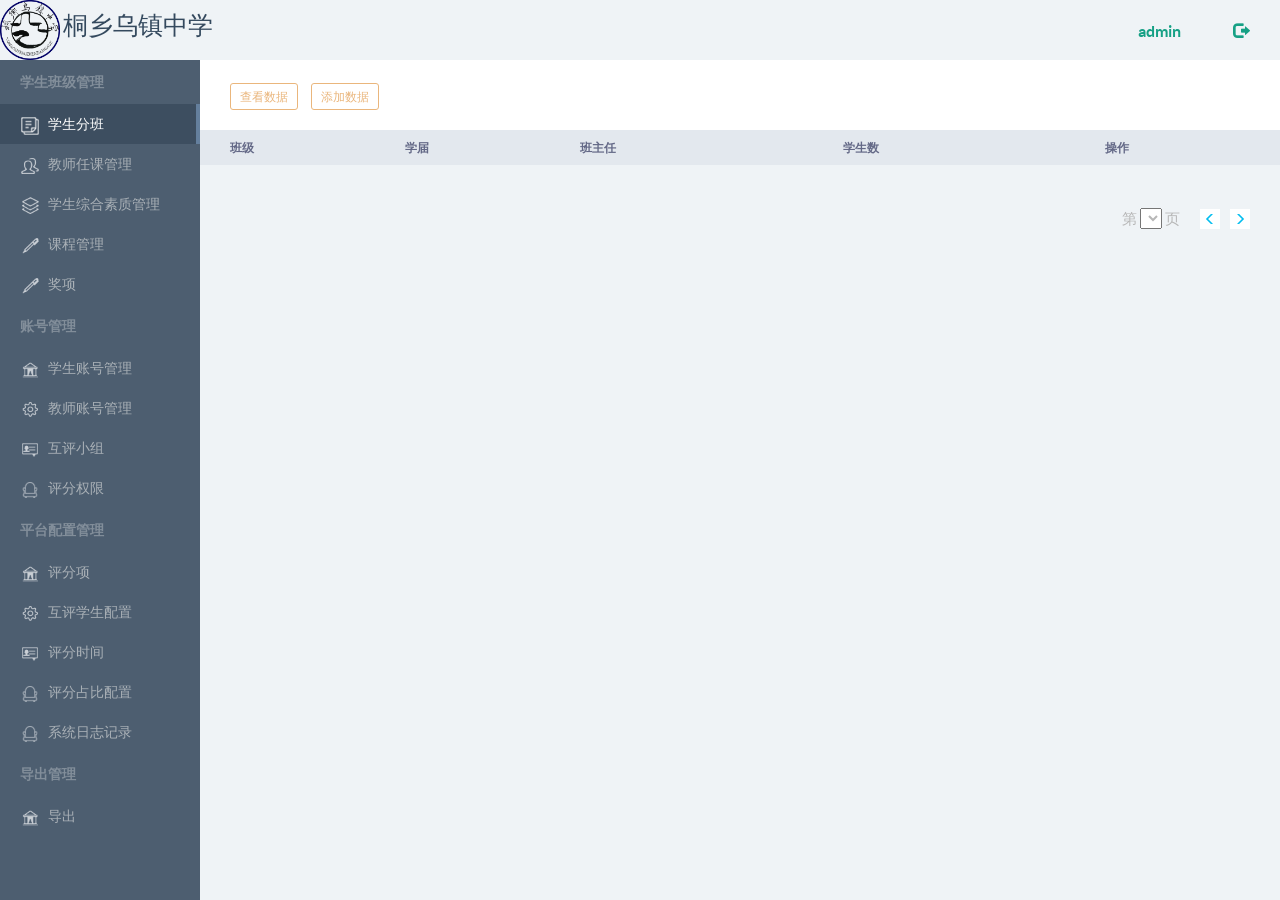
==== commit 26899dfa: "add teacher and student files" ====
--- a/index.html
+++ b/index.html
@@ -10,15 +10,9 @@
         <script src="js/jquery.min.js"></script>
         <script src="js/bootstrap.min.js"></script>
 
-        <script>
-
+    <script>       
         $(function() {
-            $('#delJD').click(function(){
-                $('#one').remove();
-            })
-        });
-
-        $(function() {
+             /*添加教师信息*/
             $('#saveJS').click(function(){
                 var $KeMu = $("#KeMu").val();
                 var $BanJi = $("#BanJi").val();
@@ -31,13 +25,80 @@
                     data:"KeMu="+$KeMu+"&BanJi="+$BanJi+"&RKJS="+$RKJS,
                     success: function (data) { //返回json结果
                         alert('添加成功');
-                        var $newJS = $('<div class="row"><div class="col-xs-1 ">'+$KeMu+'</div><div class="col-xs-4"><span>'+$BanJi+'</span></div><div class="col-xs-5">'+$RKJS+'</div><div class="col-xs-2"><button class="btn btn-success btn-xs" data-toggle="modal" data-target="#changeChar">修改</button><button class="btn btn-danger btn-xs" data-toggle="modal" data-target="#deleteChar">删除</button></div></div>');
-                            $('#addJS').prepend($newJS);
-                            
+                        var $newJS = $('<div class="row"><div class="col-xs-2">'+$KeMu+'</div><div class="col-xs-3"><span>'+$BanJi+'</span></div><div class="col-xs-5">'+$RKJS+'</div><div class="col-xs-2"><button class="btn btn-success btn-xs" data-toggle="modal" data-target="#changeChar">修改</button><button class="btn btn-danger btn-xs" data-toggle="modal" data-target="#deleteChar">删除</button></div></div>');
+                            $('#addJS').prepend($newJS);                           
                     }
                 });
             })
 
+            /*添加班主任信息*/
+            $('#saveBZR').click(function(){
+                var $BJ = $("#BZR_BJ").val();
+                var $XJ = $("#BZJ_XJ").val();
+                var $XM = $("#BZR_XM").val();
+                var $XSS = $("#BZR_XSS").val();
+
+                $.ajax({
+                    type: 'get',
+                    url:"addBanZhuRen.php",
+                    async:true,
+                    data:"BJ="+$BJ+"&XJ="+$XJ+"&XM="+$XM+"&XSS="+$XSS,
+                    success: function (data) { //返回json结果
+                        alert('添加成功');
+                        var $per_BZR_list = '<div class="row"><div class="col-lg-2 col-md-2 col-sm-2 col-xs-2">'+$BJ+'</div><div id="topAD" class="col-lg-2 col-md-2 col-sm-2 col-xs-2"><span>'+$XJ+'</span></div><div class="col-lg-3 col-md-3 col-sm-3 col-xs-3">'+$XM+'</div><div class="col-lg-3 col-md-3 col-sm-3 col-xs-3">'+$XSS+'</div><div class="col-lg-2 col-md-2 col-sm-2 col-xs-2"><button class="btn btn-success btn-xs" data-toggle="modal" data-target="#changeSource">修改</button><button class="btn btn-danger btn-xs" data-toggle="modal" data-target="#deleteSource">删除</button></div></div>';
+                        $('#show_BZR_List').prepend($per_BZR_list);                           
+                    }
+                });
+            })
+
+            $('#saveKC').click(function(){
+                var $MC = $("#KeCheng_MC").val();
+                var $BZ = $("#KeCheng_BZ").val();
+
+                $.ajax({
+                    type: 'get',
+                    url:"addKeCheng.php",
+                    async:true,
+                    data:"MC="+$MC+"&BZ="+$BZ,
+                    success: function (data) { //返回json结果
+                        alert('添加成功');                          
+                    }
+                });
+
+            });
+
+
+            /*删除教师信息*/
+            $('#deleteJS').click(function(){
+                var $TeacherID = $("#TeacherID_d").val();
+
+                $.ajax({
+                    type: 'get',
+                    url:"deleteTeacher.php",
+                    async:true,
+                    data:"TeacherID="+$TeacherID,
+                    success: function (data) { 
+                        alert('data');                     
+                    }
+                });
+            })
+
+            /*删除班主任信息*/
+            $('#deleleBZR').click(function(){
+                var $BZRID = $("#BZRID_d").val();
+
+                $.ajax({
+                    type: 'get',
+                    url:"deleteBZR.php",
+                    async:true,
+                    data:"BZRID="+$BZRID,
+                    success: function (data) { 
+                        alert(data);                     
+                    }
+                });
+            })
+
+            /*更新教师信息*/
             $('#UpdateTeacherData').click(function(){
                 var $TeacherID = $("#TeacherID").val();
                 var $JSKM = $("#JSKM").val();
@@ -46,50 +107,205 @@
 
                 $.ajax({
                     type: 'get',
-                    url:"modifyTeacher.php",
-                    async:false,
+                    url:"updateTeacher.php",
+                    async:true,
                     data:"JSKM="+$JSKM+"&JSBJ="+$JSBJ+"&JSXM="+$JSXM+"&TeacherID="+$TeacherID,
                     success: function (data) { //返回json结果
                         alert(data); 
                         $(".updateTeacher").remove("#"+$TeacherID);   //删除节点
-                        var $replaceJS = $('<div class="row updateTeacher" id='+$TeacherID+'><div class="col-xs-1 ">'+$JSKM+'</div><div class="col-xs-4"><span>'+$JSBJ+'</span></div><div class="col-xs-5">'+$JSXM+'</div><div class="col-xs-2"><button class="btn btn-success btn-xs"  data-id='+$TeacherID+' data-toggle="modal" data-target="#changeChar">修改</button><button class="btn btn-danger btn-xs" data-toggle="modal" data-target="#deleteChar">删除</button></div></div>'); 
+                        var $replaceJS = $('<div class="row updateTeacher" id='+$TeacherID+'><div class="col-xs-2">'+$JSKM+'</div><div class="col-xs-3"><span>'+$JSBJ+'</span></div><div class="col-xs-5">'+$JSXM+'</div><div class="col-xs-2"><button class="btn btn-success btn-xs"  data-id='+$TeacherID+' data-toggle="modal" data-target="#changeChar">修改</button><button class="btn btn-danger btn-xs" data-id='+$TeacherID+' data-toggle="modal" data-target="#deleteChar">删除</button></div></div>'); 
                             $('#addJS').prepend($replaceJS);      //替换节点                 
                     }
                 });
             })
 
-            $('#CKJSSJ').click(function(){
+            /*更新班主任信息*/
+            $('#updateBZR').click(function(){
+                var $BZRID = $("#BZRID").val();
+                var $BZRBJ = $("#update_BZR_BJ").val();
+                var $BZRXJ = $("#update_BZR_XJ").val();
+                var $BZRXM = $("#update_BZR_XM").val();
+                var $BZRXSS = $("#update_BZR_XSS").val();
+
+                $.ajax({
+                    type: 'get',
+                    url:"updateBZR.php",
+                    async:true,
+                    data:"BZRBJ="+$BZRBJ+"&BZRXJ="+$BZRXJ+"&BZRXM="+$BZRXM+"&BZRXSS="+$BZRXSS+"&BZRID="+$BZRID,
+                    success: function (data) { //返回json结果
+                        alert(data);                                    
+                    }
+                });
+
+            })
+
+
+            /*查看教师数据信息*/
+            $('#checkTeacher').click(function(){
                 $("#addJS").html("");
                 $.ajax({
                     type: 'get',
-                    url:"CKJSSJ.php",
+                    url:"checkTeacher.php",
                     async:true,
                     success: function (data) { //返回json结果     
                             var obj = JSON.parse(data);
-                            for(var index=0;index<obj.length;index++)
-                            {
-                                var $newJS = $('<div class="row updateTeacher" id='+obj[index]['id']+'><div class="col-xs-1 ">'+obj[index]['KeMu']+'</div><div class="col-xs-4"><span>'+obj[index]['BanJi']+'</span></div><div class="col-xs-5">'+obj[index]['RKJS']+'</div><div class="col-xs-2"><button class="btn btn-success btn-xs"  data-id='+obj[index]['id']+' data-toggle="modal" data-target="#changeChar">修改</button><button class="btn btn-danger btn-xs" data-toggle="modal" data-target="#deleteChar">删除</button></div></div>');
-                                    $('#addJS').prepend($newJS);                   
-                            }
+                            var $total_pages = Math.ceil(obj.length/6);
+                            $("#total_pages").html("共"+$total_pages+"页");
+
+                            for(var $pageNum=1;$pageNum<=$total_pages;$pageNum++)
+                                $("#select_page").append('<option value='+$pageNum+'>'+$pageNum+'</option>');
+
+                                for(var index=0;index<obj.length;index++)
+                                {
+                                    var $newJS = $('<div class="row updateTeacher" id='+obj[index]['id']+'><div class="col-xs-2">'+obj[index]['KeMu']+'</div><div class="col-xs-3"><span>'+obj[index]['BanJi']+'</span></div><div class="col-xs-5">'+obj[index]['RKJS']+'</div><div class="col-xs-2"><button class="btn btn-success btn-xs"  data-id='+obj[index]['id']+' data-toggle="modal" data-target="#changeChar">修改</button><button class="btn btn-danger btn-xs" data-id='+obj[index]['id']+' data-toggle="modal" data-target="#deleteChar">删除</button></div></div>');
+                                        $('#addJS').prepend($newJS);                
+                                }
                     }
                 });
             })
 
+            /*查看班主任信息*/
+            $('#checkBZR').click(function(){
+                $("#show_BZR_List").html("");
+                $.ajax({
+                    type: 'get',
+                    url:"checkBanZhuRen.php",
+                    async:true,
+                    success: function (data) { //返回json结果     
+                            var obj = JSON.parse(data);
+                            var $BZR_total_pages = Math.ceil(obj.length/6);
+                            $("#BZR_total_pages").html("共"+$BZR_total_pages+"页");
+
+                            for(var $pageNum=1;$pageNum<=$BZR_total_pages;$pageNum++)
+                                $("#BZR_select_page").append('<option value='+$pageNum+'>'+$pageNum+'</option>');
+
+                                for(var index=0;index<obj.length;index++)
+                                {
+                                    var $per_BZR_list = '<div class="row"  id='+obj[index]['id']+'><div class="col-lg-2 col-md-2 col-sm-2 col-xs-2">'+obj[index]['BJ']+'</div><div id="topAD" class="col-lg-2 col-md-2 col-sm-2 col-xs-2"><span>'+obj[index]['XJ']+'</span></div><div class="col-lg-3 col-md-3 col-sm-3 col-xs-3">'+obj[index]['XM']+'</div><div class="col-lg-3 col-md-3 col-sm-3 col-xs-3">'+obj[index]['XSS']+'</div><div class="col-lg-2 col-md-2 col-sm-2 col-xs-2"><button class="btn btn-success btn-xs" data-id='+obj[index]['id']+' data-toggle="modal" data-target="#changeSource">修改</button><button class="btn btn-danger btn-xs"  data-id='+obj[index]['id']+' data-toggle="modal" data-target="#deleteSource">删除</button></div></div>';
+                                    $('#show_BZR_List').prepend($per_BZR_list);                                            }
+                    }
+                });
+            })
+
+            /*点击下拉列表获取教师信息*/
+            $("#select_page").change(function(){
+                    var $selectPage = $("#select_page").find("option:selected").text();
+                    $("#addJS").html("");
+
+                    $.ajax({
+                    type: 'get',
+                    url:"get_teacher_perpage.php",
+                    data:"selectPage="+$selectPage,
+                    async:true,
+                    success: function (data) { //返回json结果    
+                            var obj = JSON.parse(data);
+
+                             for(var index=0;index<obj.length;index++)
+                                {
+                                    var $newJS = $('<div class="row updateTeacher" id='+obj[index]['id']+'><div class="col-xs-2">'+obj[index]['KeMu']+'</div><div class="col-xs-3"><span>'+obj[index]['BanJi']+'</span></div><div class="col-xs-5">'+obj[index]['RKJS']+'</div><div class="col-xs-2"><button class="btn btn-success btn-xs"  data-id='+obj[index]['id']+' data-toggle="modal" data-target="#changeChar">修改</button><button class="btn btn-danger btn-xs" data-id='+obj[index]['id']+' data-toggle="modal" data-target="#deleteChar">删除</button></div></div>');
+                                        $('#addJS').prepend($newJS);                
+                                }
+                    }
+                });
+                    
+            });
+
+            /*查看下一页教师信息*/
+            $(".next_page_teacher").click(function(){
+                var $max_page = $("#select_page option").length;   //获取最大页数
+                var $check_value = $("#select_page").val();
+
+                if(parseInt($check_value) < parseInt($max_page))
+                    $("#select_page").val(parseInt($check_value)+1);
+                else
+                    $("#select_page").val(parseInt($max_page));
+
+                var $selectPage = $("#select_page").find("option:selected").text();
+                    $("#addJS").html("");
+
+                    $.ajax({
+                    type: 'get',
+                    url:"get_teacher_perpage.php",
+                    data:"selectPage="+$selectPage,
+                    async:true,
+                    success: function (data) { //返回json结果    
+                            var obj = JSON.parse(data);
+
+                             for(var index=0;index<obj.length;index++)
+                                {
+                                    var $newJS = $('<div class="row updateTeacher" id='+obj[index]['id']+'><div class="col-xs-2">'+obj[index]['KeMu']+'</div><div class="col-xs-3"><span>'+obj[index]['BanJi']+'</span></div><div class="col-xs-5">'+obj[index]['RKJS']+'</div><div class="col-xs-2"><button class="btn btn-success btn-xs"  data-id='+obj[index]['id']+' data-toggle="modal" data-target="#changeChar">修改</button><button class="btn btn-danger btn-xs" data-id='+obj[index]['id']+' data-toggle="modal" data-target="#deleteChar">删除</button></div></div>');
+                                        $('#addJS').prepend($newJS);                
+                                }
+                    }
+                });
+            });
+
+            /*查看上一页教师信息*/
+            $(".last_page_teacher").click(function(){
+                    var $check_value = $("#select_page").val();
+
+                    if(parseInt($check_value) > 1)
+                        $("#select_page").val(parseInt($check_value)-1);
+                    else
+                        $("#select_page").val(1);
+
+                    var $selectPage = $("#select_page").find("option:selected").text();
+                    $("#addJS").html("");
+
+                    $.ajax({
+                    type: 'get',
+                    url:"get_teacher_perpage.php",
+                    data:"selectPage="+$selectPage,
+                    async:true,
+                    success: function (data) { //返回json结果    
+                            var obj = JSON.parse(data);
+
+                             for(var index=0;index<obj.length;index++)
+                                {
+                                    var $newJS = $('<div class="row updateTeacher" id='+obj[index]['id']+'><div class="col-xs-2">'+obj[index]['KeMu']+'</div><div class="col-xs-3"><span>'+obj[index]['BanJi']+'</span></div><div class="col-xs-5">'+obj[index]['RKJS']+'</div><div class="col-xs-2"><button class="btn btn-success btn-xs"  data-id='+obj[index]['id']+' data-toggle="modal" data-target="#changeChar">修改</button><button class="btn btn-danger btn-xs" data-id='+obj[index]['id']+' data-toggle="modal" data-target="#deleteChar">删除</button></div></div>');
+                                        $('#addJS').prepend($newJS);                
+                                }
+                    }
+                });
+            });
+
+            /*传递id给修改教师信息的模态框*/
             $('#changeChar').on('show.bs.modal', function (event) {
                       var btnThis = $(event.relatedTarget); //触发事件的按钮
                       var modal = $(this);  //当前模态框
                       var modalId = btnThis.data('id');   //解析出data-id的内容
                       modal.find('.content').val(modalId);         
-                });          
+                }); 
+
+            /*传递id给删除教师信息的模态框*/
+            $('#deleteChar').on('show.bs.modal', function (event) {
+                      var btnThis = $(event.relatedTarget); //触发事件的按钮
+                      var modal = $(this);  //当前模态框
+                      var modalId = btnThis.data('id');   //解析出data-id的内容
+                      modal.find('.content').val(modalId);         
+                }); 
+
+
+            /*传递id给修改班主任信息的模态框*/
+            $('#changeSource').on('show.bs.modal', function (event) {
+                      var btnThis = $(event.relatedTarget); //触发事件的按钮
+                      var modal = $(this);  //当前模态框
+                      var modalId = btnThis.data('id');   //解析出data-id的内容
+                      modal.find('.content').val(modalId);         
+                });
+
+            /*传递id给删除教师信息的模态框*/
+            $('#deleteSource').on('show.bs.modal', function (event) {
+                      var btnThis = $(event.relatedTarget); //触发事件的按钮
+                      var modal = $(this);  //当前模态框
+                      var modalId = btnThis.data('id');   //解析出data-id的内容
+                      modal.find('.content').val(modalId);         
+                }); 
+
         });
-
-        function modifyData(id)
-        {
-            alert(id);
-        }
-
 </script>
-        <script>
+
+<script>
             $(function() {
                 $(".meun-item").click(function() {
                     $(".meun-item").removeClass("meun-item-active");
@@ -106,44 +322,24 @@
                     attrObj = attrObj.replace("_grey.png", ".png");
                     $(this).find("img").attr("src", attrObj);
                 });
-                $("#topAD").click(function() {
-                    $("#topA").toggleClass(" glyphicon-triangle-right");
-                    $("#topA").toggleClass(" glyphicon-triangle-bottom");
-                });
-                $("#topBD").click(function() {
-                    $("#topB").toggleClass(" glyphicon-triangle-right");
-                    $("#topB").toggleClass(" glyphicon-triangle-bottom");
-                });
-                $("#topCD").click(function() {
-                    $("#topC").toggleClass(" glyphicon-triangle-right");
-                    $("#topC").toggleClass(" glyphicon-triangle-bottom");
-                });
-                $(".toggle-btn").click(function() {
-                    $("#leftMeun").toggleClass("show");
-                    $("#rightContent").toggleClass("pd0px");
-                })
             })
-        </script>
-        <!--[if lt IE 9]>
-  <script src="js/html5shiv.min.js"></script>
-  <script src="js/respond.min.js"></script>
-<![endif]-->
+</script>
+
         <link href="css/bootstrap.min.css" rel="stylesheet">
         <link rel="stylesheet" type="text/css" href="css/common.css" />
         <link rel="stylesheet" type="text/css" href="css/slide.css" />
         <link rel="stylesheet" type="text/css" href="css/bootstrap.min.css" />
         <link rel="stylesheet" type="text/css" href="css/flat-ui.min.css" />
         <link rel="stylesheet" type="text/css" href="css/jquery.nouislider.css">
-
         <link rel="shortcut icon" href="images/favicon.ico" />
     </head>
 
     <body>
 
         <div id="wrap">
-
-                <img src = "./images/index.png" width="70" height="70"></img>
-                <span style="font-size:25px">桐乡市乌镇中学</span>
+                <!-- 顶端学校显示 -->
+                <img src = "./images/index.png" width="60" height="60"></img>
+                <span style="font-size:25px">桐乡乌镇中学</span>
 
                 <ul class="nav navbar-nav navbar-right">
                     <li style="padding-top: 5px;padding-right: 10px"><a href="">admin</a></li>
@@ -176,21 +372,22 @@
                 <div class="meun-title">导出管理</div>
                 <div class="meun-item" href="#scho" aria-controls="scho" role="tab" data-toggle="tab"><img src="images/icon_house_grey.png">导出</div>
             </div>
+
+
             <!-- 右侧具体内容栏目 -->
             <div id="rightContent">
-                <a class="toggle-btn" id="nimei">
-                    <i class="glyphicon glyphicon-align-justify"></i>
-                </a>
                 <!-- Tab panes -->
                 <div class="tab-content">
-                    <!-- 资源管理模块 -->
+
+                    <!-- 学生分班模块 -->
                     <div role="tabpanel" class="tab-pane active" id="sour">
                         <div class="check-div form-inline">
-                            <button class="btn btn-yellow btn-xs" data-toggle="modal" data-target="#addSource">添加</button>
+                            <button class="btn btn-yellow btn-xs" id="checkBZR">查看数据</button>
+                            <button class="btn btn-yellow btn-xs" data-toggle="modal" data-target="#addSource">添加数据</button>
                         </div>
                         <div class="data-div">
                             <div class="row tableHeader">
-                                <div class="col-lg-1 col-md-1 col-sm-1 col-xs-1 ">
+                                <div class="col-lg-2 col-md-2 col-sm-2 col-xs-2 ">
                                     班级
                                 </div>
                                 <div class="col-lg-2 col-md-2 col-sm-2 col-xs-2">
@@ -206,152 +403,17 @@
                                     操作
                                 </div>
                             </div>
-                            <div class="tablebody">
-                                <div class="row">
-                                    <div class="col-lg-1 col-md-1 col-sm-1 col-xs-1">
-                                        1
-                                    </div>
-                                    <div id="topAD" class="col-lg-2 col-md-2 col-sm-2 col-xs-2">
-                                        <span>2017</span>
-                                    </div>
-                                    <div class="col-lg-3 col-md-3 col-sm-3 col-xs-3">
-                                        朱吟
-                                    </div>
-                                    <div class="col-lg-3 col-md-3 col-sm-3 col-xs-3">
-                                        30
-                                    </div>
-                                    <div class="col-lg-2 col-md-2 col-sm-2 col-xs-2">
-                                        <button class="btn btn-success btn-xs" data-toggle="modal" data-target="#changeSource">修改</button>
-                                        <button class="btn btn-danger btn-xs" data-toggle="modal" data-target="#deleteSource">删除</button>
-                                    </div>
-                                </div>
-
-                                <!--系统管理折叠狂-->
-
-                                <div id="collapseSystem" class="collapse in" aria-expanded="true">
-                                    <div class="row">
-                                    <div class="col-lg-1 col-md-1 col-sm-1 col-xs-1">
-                                        2
-                                    </div>
-                                    <div id="topAD" class="col-lg-2 col-md-2 col-sm-2 col-xs-2" >
-                                        <span>2017</span>
-                                    </div>
-                                    <div class="col-lg-3 col-md-3 col-sm-3 col-xs-3">
-                                        朱吟
-                                    </div>
-                                    <div class="col-lg-3 col-md-3 col-sm-3 col-xs-3">
-                                        30
-                                    </div>
-                                    <div class="col-lg-2 col-md-2 col-sm-2 col-xs-2">
-                                        <button class="btn btn-success btn-xs" data-toggle="modal" data-target="#changeSource">修改</button>
-                                        <button class="btn btn-danger btn-xs" data-toggle="modal" data-target="#deleteSource">删除</button>
-                                    </div>
-                                </div>
-
-                                    <!--用户管理折叠狂-->
-                                    <div id="collapseAccount" class="collapse in" aria-expanded="true">
-                                        <div class="row">
-                                    <div class="col-lg-1 col-md-1 col-sm-1 col-xs-1">
-                                        3
-                                    </div>
-                                    <div id="topAD" class="col-lg-2 col-md-2 col-sm-2 col-xs-2">
-                                        <span>2017</span>
-                                    </div>
-                                    <div class="col-lg-3 col-md-3 col-sm-3 col-xs-3">
-                                        朱吟
-                                    </div>
-                                    <div class="col-lg-3 col-md-3 col-sm-3 col-xs-3">
-                                        30
-                                    </div>
-                                    <div class="col-lg-2 col-md-2 col-sm-2 col-xs-2">
-                                        <button class="btn btn-success btn-xs" data-toggle="modal" data-target="#changeSource">修改</button>
-                                        <button class="btn btn-danger btn-xs" data-toggle="modal" data-target="#deleteSource">删除</button>
-                                    </div>
-                                </div>
-
-                                        <div class="row">
-                                    <div class="col-lg-1 col-md-1 col-sm-1 col-xs-1">
-                                        4
-                                    </div>
-                                    <div id="topAD" class="col-lg-2 col-md-2 col-sm-2 col-xs-2">
-                                        <span>2017</span>
-                                    </div>
-                                    <div class="col-lg-3 col-md-3 col-sm-3 col-xs-3">
-                                        朱吟
-                                    </div>
-                                    <div class="col-lg-3 col-md-3 col-sm-3 col-xs-3">
-                                        30
-                                    </div>
-                                    <div class="col-lg-2 col-md-2 col-sm-2 col-xs-2">
-                                        <button class="btn btn-success btn-xs" data-toggle="modal" data-target="#changeSource">修改</button>
-                                        <button class="btn btn-danger btn-xs" data-toggle="modal" data-target="#deleteSource">删除</button>
-                                    </div>
-                                </div>
-
-                                    </div>
-
-                                    <div class="row">
-                                    <div class="col-lg-1 col-md-1 col-sm-1 col-xs-1">
-                                        5
-                                    </div>
-                                    <div id="topAD" class="col-lg-2 col-md-2 col-sm-2 col-xs-2">
-                                        <span>2017</span>
-                                    </div>
-                                    <div class="col-lg-3 col-md-3 col-sm-3 col-xs-3">
-                                        朱吟
-                                    </div>
-                                    <div class="col-lg-3 col-md-3 col-sm-3 col-xs-3">
-                                        30
-                                    </div>
-                                    <div class="col-lg-2 col-md-2 col-sm-2 col-xs-2">
-                                        <button class="btn btn-success btn-xs" data-toggle="modal" data-target="#changeSource">修改</button>
-                                        <button class="btn btn-danger btn-xs" data-toggle="modal" data-target="#deleteSource">删除</button>
-                                    </div>
-                                </div>
-
-
-                               <div class="row">
-                                    <div class="col-lg-1 col-md-1 col-sm-1 col-xs-1">
-                                        6
-                                    </div>
-                                    <div id="topAD" class="col-lg-2 col-md-2 col-sm-2 col-xs-2">
-                                        <span>2017</span>
-                                    </div>
-                                    <div class="col-lg-3 col-md-3 col-sm-3 col-xs-3">
-                                        朱吟
-                                    </div>
-                                    <div class="col-lg-3 col-md-3 col-sm-3 col-xs-3">
-                                        30
-                                    </div>
-                                    <div class="col-lg-2 col-md-2 col-sm-2 col-xs-2">
-                                        <button class="btn btn-success btn-xs" data-toggle="modal" data-target="#changeSource">修改</button>
-                                        <button class="btn btn-danger btn-xs" data-toggle="modal" data-target="#deleteSource">删除</button>
-                                    </div>
-                                </div>
-
-                                </div>
+                            <div class="tablebody" id="show_BZR_List">                               
                             </div>
                         </div>
                         <!--页码块-->
                         <footer class="footer">
                             <ul class="pagination">
-                                <li>
-                                    <select>
-                                        <option>1</option>
-                                        <option>2</option>
-                                        <option>3</option>
-                                        <option>4</option>
-                                        <option>5</option>
-                                        <option>6</option>
-                                        <option>7</option>
-                                        <option>8</option>
-                                        <option>9</option>
-                                        <option>10</option>
-                                    </select>
+                                <li>第
+                                    <select id="BZR_select_page"></select>
                                     页
                                 </li>
-                                <li class="gray">
-                                    共20页
+                                <li class="gray" id="BZR_total_pages">       
                                 </li>
                                 <li>
                                     <i class="glyphicon glyphicon-menu-left">
@@ -363,7 +425,8 @@
                                 </li>
                             </ul>
                         </footer>
-                        <!--弹出窗口 添加资源-->
+
+                        <!--弹出窗口 添加班主任-->
                         <div class="modal fade" id="addSource" role="dialog" aria-labelledby="gridSystemModalLabel">
                             <div class="modal-dialog" role="document">
                                 <div class="modal-content">
@@ -377,25 +440,25 @@
                                                 <div class="form-group ">
                                                     <label for="sName" class="col-xs-3 control-label">班级：</label>
                                                     <div class="col-xs-8 ">
-                                                        <input type="email" class="form-control input-sm duiqi" id="sName" placeholder="">
+                                                        <input type="email" class="form-control input-sm duiqi" id="BZR_BJ" placeholder="">
                                                     </div>
                                                 </div>
                                                 <div class="form-group">
                                                     <label for="sLink" class="col-xs-3 control-label">学届：</label>
                                                     <div class="col-xs-8 ">
-                                                        <input type="" class="form-control input-sm duiqi" id="sLink" placeholder="">
+                                                        <input type="" class="form-control input-sm duiqi" id="BZJ_XJ" placeholder="">
                                                     </div>
                                                 </div>
                                                 <div class="form-group">
                                                     <label for="sOrd" class="col-xs-3 control-label">班主任：</label>
                                                     <div class="col-xs-8">
-                                                        <input type="" class="form-control input-sm duiqi" id="sOrd" placeholder="">
+                                                        <input type="" class="form-control input-sm duiqi" id="BZR_XM" placeholder="">
                                                     </div>
                                                 </div>
                                                 <div class="form-group">
                                                     <label for="sKnot" class="col-xs-3 control-label">人数：</label>
                                                     <div class="col-xs-8">
-                                                        <input type="" class="form-control input-sm duiqi" id="sKnot" placeholder="">
+                                                        <input type="" class="form-control input-sm duiqi" id="BZR_XSS" placeholder="">
                                                     </div>
                                                 </div>
                                             </form>
@@ -403,7 +466,7 @@
                                     </div>
                                     <div class="modal-footer">
                                         <button type="button" class="btn btn-xs btn-xs btn-white" data-dismiss="modal">取 消</button>
-                                        <button type="button" class="btn btn-xs btn-xs btn-green">保 存</button>
+                                        <button type="button" class="btn btn-xs btn-xs btn-green" id="saveBZR">保 存</button>
                                     </div>
                                 </div>
                                 <!-- /.modal-content -->
@@ -412,56 +475,55 @@
                         </div>
                         <!-- /.modal -->
 
-                        <!--修改资源弹出窗口-->
+                        <!--修改班主任窗口-->
                         <div class="modal fade" id="changeSource" role="dialog" aria-labelledby="gridSystemModalLabel">
                             <div class="modal-dialog" role="document">
                                 <div class="modal-content">
                                     <div class="modal-header">
                                         <button type="button" class="close" data-dismiss="modal" aria-label="Close"><span aria-hidden="true">&times;</span></button>
-                                        <h4 class="modal-title" id="gridSystemModalLabel">修改资源</h4>
+                                        <h4 class="modal-title" id="gridSystemModalLabel">修改班主任</h4>
                                     </div>
                                     <div class="modal-body">
                                         <div class="container-fluid">
                                             <form class="form-horizontal">
                                                 <div class="form-group ">
-                                                    <label for="sName" class="col-xs-3 control-label">名称：</label>
+                                                    <label for="sName" class="col-xs-3 control-label">班级：</label>
                                                     <div class="col-xs-8 ">
-                                                        <input type="email" class="form-control input-sm duiqi" id="sName" placeholder="">
+                                                        <input type="email" class="form-control input-sm duiqi" id="update_BZR_BJ" placeholder="">
                                                     </div>
                                                 </div>
                                                 <div class="form-group">
-                                                    <label for="sLink" class="col-xs-3 control-label">链接：</label>
+                                                    <label for="sLink" class="col-xs-3 control-label">学届：</label>
                                                     <div class="col-xs-8 ">
-                                                        <input type="" class="form-control input-sm duiqi" id="sLink" placeholder="">
+                                                        <input type="" class="form-control input-sm duiqi" id="update_BZR_XJ" placeholder="">
                                                     </div>
                                                 </div>
                                                 <div class="form-group">
-                                                    <label for="sOrd" class="col-xs-3 control-label">排序：</label>
+                                                    <label for="sOrd" class="col-xs-3 control-label">班主任：</label>
                                                     <div class="col-xs-8">
-                                                        <input type="" class="form-control input-sm duiqi" id="sOrd" placeholder="">
+                                                        <input type="" class="form-control input-sm duiqi" id="update_BZR_XM" placeholder="">
                                                     </div>
                                                 </div>
                                                 <div class="form-group">
-                                                    <label for="sKnot" class="col-xs-3 control-label">父节点：</label>
+                                                    <label for="sKnot" class="col-xs-3 control-label">学生数：</label>
                                                     <div class="col-xs-8">
-                                                        <input type="" class="form-control input-sm duiqi" id="sKnot" placeholder="">
+                                                        <input type="" class="form-control input-sm duiqi" id="update_BZR_XSS" placeholder="">
                                                     </div>
                                                 </div>
-                                                <div class="form-group">
-                                                    <label for="exampleInput1" class="col-xs-3 control-label">资源类型：</label>
-                                                    <div class="col-xs-8">
-                                                        <label class="control-label" for="anniu">
-                                                            <input type="radio" name="leixing" id="anniu">菜单</label> &nbsp;&nbsp;&nbsp;&nbsp;&nbsp;&nbsp;&nbsp;&nbsp;
-                                                        <label class="control-label" for="meun">
-                                                            <input type="radio" name="leixing" id="meun"> 按钮</label>
+
+                                                <div class="form-group hidden">
+                                                    <label for="sOrd" class="col-xs-3 control-label">ID：</label>
+                                                    <div class="col-xs-6">
+                                                        <input type="" class="form-control input-sm duiqi content" id="BZRID" placeholder="">
                                                     </div>
                                                 </div>
+
                                             </form>
                                         </div>
                                     </div>
                                     <div class="modal-footer">
                                         <button type="button" class="btn btn-xs btn-white" data-dismiss="modal">取 消</button>
-                                        <button type="button" class="btn btn-xs btn-green">保 存</button>
+                                        <button type="button" class="btn btn-xs btn-green" id="updateBZR">保 存</button>
                                     </div>
                                 </div>
                                 <!-- /.modal-content -->
@@ -469,22 +531,30 @@
                             <!-- /.modal-dialog -->
                         </div>
                         <!-- /.modal -->
-                        <!--弹出删除资源警告窗口-->
+                        <!--弹出删除班主任窗口-->
                         <div class="modal fade" id="deleteSource" role="dialog" aria-labelledby="gridSystemModalLabel">
                             <div class="modal-dialog" role="document">
                                 <div class="modal-content">
+
+                                    <div class="form-group hidden">
+                                            <label for="sOrd" class="col-xs-3 control-label">ID：</label>
+                                            <div class="col-xs-6">
+                                            <input type="" class="form-control input-sm duiqi content" id="BZRID_d" placeholder="">
+                                            </div>
+                                    </div>
+
                                     <div class="modal-header">
                                         <button type="button" class="close" data-dismiss="modal" aria-label="Close"><span aria-hidden="true">&times;</span></button>
                                         <h4 class="modal-title" id="gridSystemModalLabel">提示</h4>
                                     </div>
                                     <div class="modal-body">
                                         <div class="container-fluid">
-                                            确定要删除该资源？删除后不可恢复！
+                                            确定要删除该信息？删除后不可恢复！
                                         </div>
                                     </div>
                                     <div class="modal-footer">
                                         <button type="button" class="btn btn-xs btn-white" data-dismiss="modal">取 消</button>
-                                        <button type="button" class="btn btn-xs btn-danger">保 存</button>
+                                        <button type="button" class="btn btn-xs btn-danger" id="deleleBZR">确 定</button>
                                     </div>
                                 </div>
                                 <!-- /.modal-content -->
@@ -493,19 +563,20 @@
                         </div>
                         <!-- /.modal -->
                     </div>
-                    <!-- 权限管理模块 -->
+
+                    <!-- 查看教师信息模块 -->
                     <div role="tabpanel" class="tab-pane" id="char">
 
-                        <div class="check-div">
-                            <button class="btn btn-yellow btn-xs" data-toggle="modal" data-target="#addChar">添加</button>
-                            <button class="btn btn-yellow btn-xs" id="CKJSSJ">查看数据</button>
+                       <div class="check-div">
+                            <button class="btn btn-yellow btn-xs" id="checkTeacher">查看数据</button>
+                            <button class="btn btn-yellow btn-xs" data-toggle="modal" data-target="#addChar">添加数据</button>      
                         </div>
                         <div class="data-div">
                             <div class="row tableHeader">
-                                <div class="col-xs-1 ">
+                                <div class="col-xs-2">
                                     科目
                                 </div>
-                                <div class="col-xs-4">
+                                <div class="col-xs-3">
                                     班级
                                 </div>
                                 <div class="col-xs-5">
@@ -516,9 +587,224 @@
                                 </div>
                             </div>
                             <div class="tablebody" id="addJS">
-                             
                             </div>
                          </div>
+                <!--页码块-->
+                <footer class="footer">
+                    <ul class="pagination">
+                        <li>第
+                            <select id="select_page">
+                            </select>
+                            页
+                        </li>
+                        <li class="gray" id="total_pages">
+                            
+                        </li>
+                        <li>
+                            <i class="glyphicon glyphicon-menu-left last_page_teacher">
+                            </i>
+                        </li>
+                        <li>
+                            <i class="glyphicon glyphicon-menu-right next_page_teacher">
+                            </i>
+                        </li>
+                    </ul>
+                    </footer>
+
+                <!--弹出增加教师信息窗口-->
+                <div class="modal fade" id="addChar" role="dialog" aria-labelledby="gridSystemModalLabel">
+                    <div class="modal-dialog" role="document">
+                        <div class="modal-content">
+                            <div class="modal-header">
+                                <button type="button" class="close" data-dismiss="modal" aria-label="Close"><span aria-hidden="true">&times;</span></button>
+                                <h4 class="modal-title" id="gridSystemModalLabel">添加教师</h4>
+                            </div>
+                            <div class="modal-body">
+                                <div class="container-fluid">
+                                    <form class="form-horizontal">
+                                        <div class="form-group ">
+                                            <label for="sName" class="col-xs-3 control-label">科目：</label>
+                                            <div class="col-xs-6 ">
+                                                <input type="text" class="form-control input-sm duiqi" id="KeMu" placeholder="">
+                                            </div>
+                                        </div>
+                                        <div class="form-group">
+                                            <label for="sLink" class="col-xs-3 control-label">班级：</label>
+                                            <div class="col-xs-6 ">
+                                                <input type="text" class="form-control input-sm duiqi" id="BanJi" placeholder="">
+                                            </div>
+                                        </div>
+                                        <div class="form-group">
+                                            <label for="sOrd" class="col-xs-3 control-label">任课教师：</label>
+                                            <div class="col-xs-6">
+                                                <input type="" class="form-control input-sm duiqi" id="RKJS" placeholder="">
+                                            </div>
+                                        </div>
+
+                                    </form>
+                                </div>
+                            </div>
+                            <div class="modal-footer">
+                                <button type="button" class="btn btn-xs btn-white" data-dismiss="modal">取 消</button>
+                                <button type="button" class="btn btn-xs btn-green" id="saveJS">保 存</button>
+                            </div>
+                        </div>
+                        <!-- /.modal-content -->
+                    </div>
+                    <!-- /.modal-dialog -->
+                </div>
+                <!-- /.modal -->
+
+                <!--弹出修改教师记录窗口-->
+                <div class="modal fade" id="changeChar" role="dialog" aria-labelledby="gridSystemModalLabel">
+                    <div class="modal-dialog" role="document">
+                        <div class="modal-content">
+                            <div class="modal-body">
+                                <div class="container-fluid">
+                                    <form class="form-horizontal">
+                                        <div class="form-group ">
+                                            <label for="sName" class="col-xs-3 control-label">科目：</label>
+                                            <div class="col-xs-6 ">
+                                                <input type="" class="form-control input-sm duiqi" id="JSKM" placeholder="">
+                                            </div>
+                                        </div>
+                                        <div class="form-group">
+                                            <label for="sLink" class="col-xs-3 control-label">班级：</label>
+                                            <div class="col-xs-6 ">
+                                                <input type="" class="form-control input-sm duiqi" id="JSBJ" placeholder="">
+                                            </div>
+                                        </div>
+                                        <div class="form-group">
+                                            <label for="sOrd" class="col-xs-3 control-label">任课教师：</label>
+                                            <div class="col-xs-6">
+                                                <input type="" class="form-control input-sm duiqi" id="JSXM" placeholder="">
+                                            </div>
+                                        </div>
+
+                                        <div class="form-group hidden">
+                                            <label for="sOrd" class="col-xs-3 control-label">ID：</label>
+                                            <div class="col-xs-6">
+                                                <input type="" class="form-control input-sm duiqi content" id="TeacherID" placeholder="">
+                                            </div>
+                                        </div>
+
+                                    </form>
+                                </div>
+                            </div>
+                            <div class="modal-footer">
+                                <button type="button" class="btn btn-xs btn-white" data-dismiss="modal">取 消</button>
+                                <button type="button" class="btn btn-xs btn-green" id="UpdateTeacherData">保 存</button>
+                            </div>
+                        </div>
+                        <!-- /.modal-content -->
+                    </div>
+                    <!-- /.modal-dialog -->
+                </div>
+                <!-- /.modal -->
+
+                <!--弹出删除教师记录警告窗口-->
+                <div class="modal fade" id="deleteChar" role="dialog" aria-labelledby="gridSystemModalLabel">
+                    <div class="modal-dialog" role="document">
+                        <div class="modal-content">
+                            <div class="modal-header">
+                                <button type="button" class="close" data-dismiss="modal" aria-label="Close"><span aria-hidden="true">&times;</span></button>
+                                <h4 class="modal-title" id="gridSystemModalLabel">提示</h4>
+                            </div>
+
+                            <div class="form-group hidden">
+                                            <label for="sOrd" class="col-xs-3 control-label">ID：</label>
+                                            <div class="col-xs-6">
+                                            <input type="" class="form-control input-sm duiqi content" id="TeacherID_d" placeholder="">
+                                            </div>
+                              </div>
+
+                            <div class="modal-body">
+                                <div class="container-fluid">
+                                    确定要删除该条记录？删除后不可恢复！
+                                </div>
+                            </div>
+                            <div class="modal-footer">
+                                <button type="button" class="btn btn-xs btn-white" data-dismiss="modal">取 消</button>
+                                <button type="button" class="btn btn-xs btn-danger" id="deleteJS">确 定</button>
+                            </div>
+                        </div>
+                        <!-- /.modal-content -->
+                    </div>
+                    <!-- /.modal-dialog -->
+                </div>
+                <!-- /.modal -->
+            </div>
+
+            <!--用户管理模块-->
+            <div role="tabpanel" class="tab-pane" id="user">
+                <div class="check-div form-inline">
+                    <div class="col-xs-3">
+                        <button class="btn btn-yellow btn-xs" data-toggle="modal" data-target="#addUser">添加用户 </button>
+                    </div>
+                    <div class="col-xs-4">
+                        <input type="text" class="form-control input-sm" placeholder="输入文字搜索">
+                        <button class="btn btn-white btn-xs ">查 询 </button>
+                    </div>
+                    <div class="col-lg-3 col-lg-offset-2 col-xs-4" style=" padding-right: 40px;text-align: right;">
+                        <label for="paixu">排序:&nbsp;</label>
+                        <select class=" form-control">
+                            <option>地区</option>
+                            <option>地区</option>
+                            <option>班期</option>
+                            <option>性别</option>
+                            <option>年龄</option>
+                            <option>份数</option>
+                        </select>
+                    </div>
+                </div>
+                <div class="data-div">
+                    <div class="row tableHeader">
+                        <div class="col-xs-2 ">
+                            用户名
+                        </div>
+                        <div class="col-xs-2">
+                            地区
+                        </div>
+                        <div class="col-xs-2">
+                            真实姓名
+                        </div>
+                        <div class="col-xs-2">
+                            电话
+                        </div>
+                        <div class="col-xs-2">
+                            状态
+                        </div>
+                        <div class="col-xs-2">
+                            操作
+                        </div>
+                    </div>
+                    <div class="tablebody">
+
+                        <div class="row">
+                            <div class="col-xs-2 ">
+                                goodmoning
+                            </div>
+                            <div class="col-xs-2">
+                                国际关系地区
+                            </div>
+                            <div class="col-xs-2">
+                                李豆豆
+                            </div>
+                            <div class="col-xs-2">
+                                13688889999
+                            </div>
+                            <div class="col-xs-2">
+                                状态
+                            </div>
+                            <div class="col-xs-2">
+                                <button class="btn btn-success btn-xs" data-toggle="modal" data-target="#reviseUser">修改</button>
+                                <button class="btn btn-danger btn-xs" data-toggle="modal" data-target="#deleteUser">删除</button>
+                            </div>
+                        </div>
+
+                    </div>
+
+                </div>
                 <!--页码块-->
                 <footer class="footer">
                     <ul class="pagination">
@@ -549,224 +835,6 @@
                             </i>
                         </li>
                     </ul>
-                    </footer>
-
-                <!--增加权限弹出窗口-->
-                <div class="modal fade" id="addChar" role="dialog" aria-labelledby="gridSystemModalLabel">
-                    <div class="modal-dialog" role="document">
-                        <div class="modal-content">
-                            <div class="modal-header">
-                                <button type="button" class="close" data-dismiss="modal" aria-label="Close"><span aria-hidden="true">&times;</span></button>
-                                <h4 class="modal-title" id="gridSystemModalLabel">添加教师</h4>
-                            </div>
-                            <div class="modal-body">
-                                <div class="container-fluid">
-                                    <form class="form-horizontal">
-                                        <div class="form-group ">
-                                            <label for="sName" class="col-xs-3 control-label">科目：</label>
-                                            <div class="col-xs-6 ">
-                                                <input type="text" class="form-control input-sm duiqi" id="KeMu" placeholder="">
-                                            </div>
-                                        </div>
-                                        <div class="form-group">
-                                            <label for="sLink" class="col-xs-3 control-label">班级：</label>
-                                            <div class="col-xs-6 ">
-                                                <input type="text" class="form-control input-sm duiqi" id="BanJi" placeholder="">
-                                            </div>
-                                        </div>
-                                        <div class="form-group">
-                                            <label for="sOrd" class="col-xs-3 control-label">任课教师：</label>
-                                            <div class="col-xs-6">
-                                                <input type="" class="form-control input-sm duiqi" id="RKJS" placeholder="">
-                                            </div>
-                                        </div>
-
-                                    </form>
-                                </div>
-                            </div>
-                            <div class="modal-footer">
-                                <button type="button" class="btn btn-xs btn-white" data-dismiss="modal">取 消</button>
-                                <button type="button" class="btn btn-xs btn-green" id="saveJS">保 存</button>
-                            </div>
-                        </div>
-                        <!-- /.modal-content -->
-                    </div>
-                    <!-- /.modal-dialog -->
-                </div>
-                <!-- /.modal -->
-
-                <!--修改权限弹出窗口-->
-                <div class="modal fade" id="changeChar" role="dialog" aria-labelledby="gridSystemModalLabel">
-                    <div class="modal-dialog" role="document">
-                        <div class="modal-content">
-                            <div class="modal-body">
-                                <div class="container-fluid">
-                                    <form class="form-horizontal">
-                                        <div class="form-group ">
-                                            <label for="sName" class="col-xs-3 control-label">科目：</label>
-                                            <div class="col-xs-6 ">
-                                                <input type="" class="form-control input-sm duiqi" id="JSKM" placeholder="">
-                                            </div>
-                                        </div>
-                                        <div class="form-group">
-                                            <label for="sLink" class="col-xs-3 control-label">班级：</label>
-                                            <div class="col-xs-6 ">
-                                                <input type="" class="form-control input-sm duiqi" id="JSBJ" placeholder="">
-                                            </div>
-                                        </div>
-                                        <div class="form-group">
-                                            <label for="sOrd" class="col-xs-3 control-label">任课教师：</label>
-                                            <div class="col-xs-6">
-                                                <input type="" class="form-control input-sm duiqi" id="JSXM" placeholder="">
-                                            </div>
-                                        </div>
-
-                                        <div class="form-group hidden">
-                                            <label for="sOrd" class="col-xs-3 control-label">ID：</label>
-                                            <div class="col-xs-6">
-                                                <input type="" class="form-control input-sm duiqi content" id="TeacherID" placeholder="">
-                                            </div>
-                                        </div>
-
-                                    </form>
-                                </div>
-                            </div>
-                            <div class="modal-footer">
-                                <button type="button" class="btn btn-xs btn-white" data-dismiss="modal">取 消</button>
-                                <button type="button" class="btn btn-xs btn-green" id="UpdateTeacherData">保 存</button>
-                            </div>
-                        </div>
-                        <!-- /.modal-content -->
-                    </div>
-                    <!-- /.modal-dialog -->
-                </div>
-                <!-- /.modal -->
-
-                <!--弹出删除权限警告窗口-->
-                <div class="modal fade" id="deleteChar" role="dialog" aria-labelledby="gridSystemModalLabel">
-                    <div class="modal-dialog" role="document">
-                        <div class="modal-content">
-                            <div class="modal-header">
-                                <button type="button" class="close" data-dismiss="modal" aria-label="Close"><span aria-hidden="true">&times;</span></button>
-                                <h4 class="modal-title" id="gridSystemModalLabel">提示</h4>
-                            </div>
-                            <div class="modal-body">
-                                <div class="container-fluid">
-                                    确定要删除该权限？删除后不可恢复！
-                                </div>
-                            </div>
-                            <div class="modal-footer">
-                                <button type="button" class="btn btn-xs btn-white" data-dismiss="modal">取 消</button>
-                                <button type="button" class="btn btn-xs btn-danger">保 存</button>
-                            </div>
-                        </div>
-                        <!-- /.modal-content -->
-                    </div>
-                    <!-- /.modal-dialog -->
-                </div>
-                <!-- /.modal -->
-
-            </div>
-            <!--用户管理模块-->
-            <div role="tabpanel" class="tab-pane" id="user">
-                <div class="check-div form-inline">
-                    <div class="col-xs-3">
-                        <button class="btn btn-yellow btn-xs" data-toggle="modal" data-target="#addUser">添加用户 </button>
-                    </div>
-                    <div class="col-xs-4">
-                        <input type="text" class="form-control input-sm" placeholder="输入文字搜索">
-                        <button class="btn btn-white btn-xs ">查 询 </button>
-                    </div>
-                    <div class="col-lg-3 col-lg-offset-2 col-xs-4" style=" padding-right: 40px;text-align: right;">
-                        <label for="paixu">排序:&nbsp;</label>
-                        <select class=" form-control">
-                            <option>地区</option>
-                            <option>地区</option>
-                            <option>班期</option>
-                            <option>性别</option>
-                            <option>年龄</option>
-                            <option>份数</option>
-                        </select>
-                    </div>
-                </div>
-                <div class="data-div">
-                    <div class="row tableHeader">
-                        <div class="col-xs-2 ">
-                            用户名
-                        </div>
-                        <div class="col-xs-2">
-                            地区
-                        </div>
-                        <div class="col-xs-2">
-                            真实姓名
-                        </div>
-                        <div class="col-xs-2">
-                            电话
-                        </div>
-                        <div class="col-xs-2">
-                            状态
-                        </div>
-                        <div class="col-xs-2">
-                            操作
-                        </div>
-                    </div>
-                    <div class="tablebody">
-
-                        <div class="row">
-                            <div class="col-xs-2 ">
-                                goodmoning
-                            </div>
-                            <div class="col-xs-2">
-                                国际关系地区
-                            </div>
-                            <div class="col-xs-2">
-                                李豆豆
-                            </div>
-                            <div class="col-xs-2">
-                                13688889999
-                            </div>
-                            <div class="col-xs-2">
-                                状态
-                            </div>
-                            <div class="col-xs-2">
-                                <button class="btn btn-success btn-xs" data-toggle="modal" data-target="#reviseUser">修改</button>
-                                <button class="btn btn-danger btn-xs" data-toggle="modal" data-target="#deleteUser">删除</button>
-                            </div>
-                        </div>
-
-                    </div>
-
-                </div>
-                <!--页码块-->
-                <footer class="footer">
-                    <ul class="pagination">
-                        <li>
-                            <select>
-                                <option>1</option>
-                                <option>2</option>
-                                <option>3</option>
-                                <option>4</option>
-                                <option>5</option>
-                                <option>6</option>
-                                <option>7</option>
-                                <option>8</option>
-                                <option>9</option>
-                                <option>10</option>
-                            </select>
-                            页
-                        </li>
-                        <li class="gray">
-                            共20页
-                        </li>
-                        <li>
-                            <i class="glyphicon glyphicon-menu-left">
-                            </i>
-                        </li>
-                        <li>
-                            <i class="glyphicon glyphicon-menu-right">
-                            </i>
-                        </li>
-                    </ul>
                 </footer>
 
                 <!--弹出添加用户窗口-->
@@ -942,69 +1010,47 @@
                 <!-- /.modal -->
 
             </div>
+
             <!-- 课程管理模块 -->
             <div role="tabpanel" class="tab-pane" id="chan">
                         <div class="check-div">
-                            <button class="btn btn-yellow btn-xs" data-toggle="modal" data-target="#addChar">添加</button>
+                            <button class="btn btn-yellow btn-xs" data-toggle="modal" data-target="#addKeCheng">添加</button>
                         </div>
                         <div class="data-div">
                             <div class="row tableHeader">
-                                <div class="col-xs-2 ">
+                                <div class="col-xs-3 ">
                                     课程名称
                                 </div>
-                                <div class="col-xs-4">
+                                <div class="col-xs-6">
                                     备注
                                 </div>
-                                <div class="col-xs-2">
+                                <div class="col-xs-3">
                                     操作
                                 </div>
                             </div>
                             <div class="tablebody" id="addJS">
                                 <div class="row" id="one">
-                                    <div class="col-xs-2 ">
+                                    <div class="col-xs-3">
                                         语文
                                     </div>
-                                    <div class="col-xs-4">
+                                    <div class="col-xs-6">
                                     <span></span>
                                     </div>
-                                <div class="col-xs-2">
+                                <div class="col-xs-3">
                                     <button class="btn btn-success btn-xs" data-toggle="modal" data-target="#changeChar">修改</button>
                                     <button class="btn btn-danger btn-xs" data-toggle="modal" data-target="#deleteChar">删除</button>
                                 </div>
-                                </div>
-                                <div class="row two">
-                                    <div class="col-xs-2 ">
-                                        数学
-                                    </div>
-                                    <div class="col-xs-4">
-                                        <span></span>
-                                    </div>
-                                    <div class="col-xs-2">
-                                        <button class="btn btn-success btn-xs">修改</button>
-                                        <button class="btn btn-danger btn-xs">删除</button>
-                                    </div>
                                 </div>
                             </div>
                 <!--页码块-->
                 <footer class="footer">
                     <ul class="pagination">
-                        <li>
-                            <select>
-                                <option>1</option>
-                                <option>2</option>
-                                <option>3</option>
-                                <option>4</option>
-                                <option>5</option>
-                                <option>6</option>
-                                <option>7</option>
-                                <option>8</option>
-                                <option>9</option>
-                                <option>10</option>
+                        <li>第
+                            <select> 
                             </select>
                             页
                         </li>
                         <li class="gray">
-                            共20页
                         </li>
                         <li>
                             <i class="glyphicon glyphicon-menu-left">
@@ -1017,82 +1063,80 @@
                     </ul>
                     </footer>
                 </div>
+
+                     <!--弹出添加课程窗口-->
+                        <div class="modal fade" id="addKeCheng" role="dialog" aria-labelledby="gridSystemModalLabel">
+                            <div class="modal-dialog" role="document">
+                                <div class="modal-content">
+                                    <div class="modal-header">
+                                        <button type="button" class="close" data-dismiss="modal" aria-label="Close"><span aria-hidden="true">&times;</span></button>
+                                        <h4 class="modal-title" id="gridSystemModalLabel">添加课程</h4>
+                                    </div>
+                                    <div class="modal-body">
+                                        <div class="container-fluid">
+                                            <form class="form-horizontal">
+                                                <div class="form-group ">
+                                                    <label for="sName" class="col-xs-3 control-label">课程：</label>
+                                                    <div class="col-xs-8 ">
+                                                        <input type="email" class="form-control input-sm duiqi" id="KeCheng_MC" placeholder="">
+                                                    </div>
+                                                </div>
+                                                <div class="form-group">
+                                                    <label for="sLink" class="col-xs-3 control-label">备注：</label>
+                                                    <div class="col-xs-8 ">
+                                                        <input type="" class="form-control input-sm duiqi" id="KeCheng_BZ" placeholder="">
+                                                    </div>
+                                                </div>
+                                            </form>
+                                        </div>
+                                    </div>
+                                    <div class="modal-footer">
+                                        <button type="button" class="btn btn-xs btn-xs btn-white" data-dismiss="modal">取 消</button>
+                                        <button type="button" class="btn btn-xs btn-xs btn-green" id="saveKC">保 存</button>
+                                    </div>
+                                </div>
+                                <!-- /.modal-content -->
+                            </div>
+                            <!-- /.modal-dialog -->
+                        </div>
             </div>
 
-                        <!-- 奖项管理模块 -->
+             <!-- 奖项管理模块 -->
             <div role="tabpanel" class="tab-pane" id="jiangxiang">
-                        <div class="check-div">
-                            <button class="btn btn-yellow btn-xs" data-toggle="modal" data-target="#addChar">添加</button>
-                            <button class="btn btn-yellow btn-xs" id="addJD">节点</button>
-                            <button class="btn btn-yellow btn-xs" id="delJD">节点</button>
-                        </div>
                         <div class="data-div">
                             <div class="row tableHeader">
-                                <div class="col-xs-1 ">
-                                    科目
-                                </div>
-                                <div class="col-xs-4">
-                                    班级
-                                </div>
-                                <div class="col-xs-5">
-                                    任课教师
+                                <div class="col-xs-1">
+                                    学生
+                                </div>
+                                <div class="col-xs-3">
+                                    奖项名称
+                                </div>
+                                <div class="col-xs-3">
+                                    图片地址
                                 </div>
                                 <div class="col-xs-2">
+                                    上传时间
+                                </div>
+                                <div class="col-xs-2">
+                                    学期
+                                </div>
+                                <div class="col-xs-1">
                                     操作
                                 </div>
                             </div>
-                            <div class="tablebody" id="addJS">
-                                <div class="row" id="one">
-                                    <div class="col-xs-1 ">
-                                        语文
-                                    </div>
-                                    <div class="col-xs-4">
-                                    <span>初一（2）班</span>
-                                    </div>
-                                <div class="col-xs-5">
-                                    朱吟
-                                </div>
-                                <div class="col-xs-2">
-                                    <button class="btn btn-success btn-xs" data-toggle="modal" data-target="#changeChar">修改</button>
-                                    <button class="btn btn-danger btn-xs" data-toggle="modal" data-target="#deleteChar">删除</button>
-                                </div>
-                                </div>
-                                <div class="row two">
-                                    <div class="col-xs-1 ">
-                                        语文
-                                    </div>
-                                    <div class="col-xs-4">
-                                        <span>初一（3）班</span>
-                                    </div>
-                                    <div class="col-xs-5">
-                                        朱吟
-                                    </div>
-                                    <div class="col-xs-2">
-                                        <button class="btn btn-success btn-xs">修改</button>
-                                        <button class="btn btn-danger btn-xs">删除</button>
-                                    </div>
-                                </div>
+                            <div class="tablebody">
                             </div>
                 <!--页码块-->
                 <footer class="footer">
                     <ul class="pagination">
                         <li>
                             <select>
-                                <option>1</option>
-                                <option>2</option>
-                                <option>3</option>
-                                <option>4</option>
-                                <option>5</option>
-                                <option>6</option>
-                                <option>7</option>
-                                <option>8</option>
-                                <option>9</option>
-                                <option>10</option>
+                                
                             </select>
                             页
                         </li>
                         <li class="gray">
-                            共20页
+                            
                         </li>
                         <li>
                             <i class="glyphicon glyphicon-menu-left">
@@ -1110,9 +1154,9 @@
             <!--学生账号管理模块-->
             <div role="tabpanel" class="tab-pane" id="scho">
                         <div class="check-div">
-                            <button class="btn btn-yellow btn-xs" data-toggle="modal" data-target="#addChar">新增</button>
-                            <button class="btn btn-yellow btn-xs" id="addJD">导入Excel</button>
-                            <button class="btn btn-yellow btn-xs" id="delJD">导出Excel</button>
+                            <button class="btn btn-yellow btn-xs" data-toggle="modal" data-target="">新增</button>
+                            <button class="btn btn-yellow btn-xs">导入Excel</button>
+                            <button class="btn btn-yellow btn-xs">导出Excel</button>
                         </div>
                         <div class="data-div">
                             <div class="row tableHeader">
@@ -1120,10 +1164,10 @@
                                     学号
                                 </div>
                                 <div class="col-xs-1">
+                                    姓名
+                                </div>
+                                <div class="col-xs-1">
                                     性别
-                                </div>
-                                <div class="col-xs-1">
-                                    操作
                                 </div>
                                 <div class="col-xs-1">
                                     民族
@@ -1134,15 +1178,16 @@
                                 <div class="col-xs-2">
                                     班级
                                 </div>
-                                <div class="col-xs-1">
+                                <div class="col-xs-2">
                                     入学年份
                                 </div>
                                 <div class="col-xs-2">
                                     操作
                                 </div>
+                                
                             </div>
                             <div class="tablebody" id="addJS">
-                                <div class="row" id="one">
+                                <div class="row">
                                     <div class="col-xs-1 ">
                                         WZ17040
                                     </div>
@@ -1161,7 +1206,7 @@
                                     <div class="col-xs-2">
                                         初一（2）班
                                     </div>
-                                    <div class="col-xs-1">
+                                    <div class="col-xs-2">
                                         2017
                                     </div>
                                 <div class="col-xs-2">
@@ -1170,7 +1215,7 @@
                                 </div>
                                 </div>
 
-                                <div class="row" id="one">
+                                <div class="row">
                                     <div class="col-xs-1 ">
                                         WZ17040
                                     </div>
@@ -1189,7 +1234,7 @@
                                     <div class="col-xs-2">
                                         初一（2）班
                                     </div>
-                                    <div class="col-xs-1">
+                                    <div class="col-xs-2">
                                         2017
                                     </div>
                                 <div class="col-xs-2">
@@ -1203,21 +1248,12 @@
                     <ul class="pagination">
                         <li>
                             <select>
-                                <option>1</option>
-                                <option>2</option>
-                                <option>3</option>
-                                <option>4</option>
-                                <option>5</option>
-                                <option>6</option>
-                                <option>7</option>
-                                <option>8</option>
-                                <option>9</option>
-                                <option>10</option>
+                                
                             </select>
                             页
                         </li>
                         <li class="gray">
-                            共20页
+                            
                         </li>
                         <li>
                             <i class="glyphicon glyphicon-menu-left">
@@ -1230,226 +1266,99 @@
                     </ul>
                     </footer>
                 </div>
-
-                <!--弹出添加用户窗口-->
-                <div class="modal fade" id="addSchool" role="dialog" aria-labelledby="gridSystemModalLabel">
-                    <div class="modal-dialog" role="document">
-                        <div class="modal-content">
-                            <div class="modal-header">
-                                <button type="button" class="close" data-dismiss="modal" aria-label="Close"><span aria-hidden="true">&times;</span></button>
-                                <h4 class="modal-title" id="gridSystemModalLabel">添加地区</h4>
-                            </div>
-                            <div class="modal-body">
-                                <div class="container-fluid">
-                                    <form class="form-horizontal">
-                                        <div class="form-group ">
-                                            <label for="sName" class="col-xs-3 control-label">地区名称：</label>
-                                            <div class="col-xs-8 ">
-                                                <input type="email" class="form-control input-sm duiqi" id="sName" placeholder="">
-                                            </div>
-                                        </div>
-                                        <div class="form-group ">
-                                            <label for="sName" class="col-xs-3 control-label">经度：</label>
-                                            <div class="col-xs-8 ">
-                                                <input type="email" class="form-control input-sm duiqi" id="sName" placeholder="">
-                                            </div>
-                                        </div>
-                                        <div class="form-group">
-                                            <label for="sLink" class="col-xs-3 control-label">纬度：</label>
-                                            <div class="col-xs-8 ">
-                                                <input type="" class="form-control input-sm duiqi" id="sLink" placeholder="">
-                                            </div>
-                                        </div>
-                                        <div class="form-group">
-                                            <label for="sOrd" class="col-xs-3 control-label">简称：</label>
-                                            <div class="col-xs-8">
-                                                <input type="" class="form-control input-sm duiqi" id="sOrd" placeholder="">
-                                            </div>
-                                        </div>
-                                    </form>
-                                </div>
-                            </div>
-                            <div class="modal-footer">
-                                <button type="button" class="btn btn-xs btn-white" data-dismiss="modal">取 消</button>
-                                <button type="button" class="btn btn-xs btn-green">保 存</button>
-                            </div>
-                        </div>
-                        <!-- /.modal-content -->
-                    </div>
-                    <!-- /.modal-dialog -->
-                </div>
-                <!-- /.modal -->
-
-                <!--弹出修改用户窗口-->
-                <div class="modal fade" id="reviseSchool" role="dialog" aria-labelledby="gridSystemModalLabel">
-                    <div class="modal-dialog" role="document">
-                        <div class="modal-content">
-                            <div class="modal-header">
-                                <button type="button" class="close" data-dismiss="modal" aria-label="Close"><span aria-hidden="true">&times;</span></button>
-                                <h4 class="modal-title" id="gridSystemModalLabel">修改地区</h4>
-                            </div>
-                            <div class="modal-body">
-                                <div class="container-fluid">
-                                    <form class="form-horizontal">
-                                        <div class="form-group ">
-                                            <label for="sName" class="col-xs-3 control-label">地区名称：</label>
-                                            <div class="col-xs-8 ">
-                                                <input type="email" class="form-control input-sm duiqi" id="sName" placeholder="">
-                                            </div>
-                                        </div>
-                                        <div class="form-group ">
-                                            <label for="sName" class="col-xs-3 control-label">经度：</label>
-                                            <div class="col-xs-8 ">
-                                                <input type="email" class="form-control input-sm duiqi" id="sName" placeholder="">
-                                            </div>
-                                        </div>
-                                        <div class="form-group">
-                                            <label for="sLink" class="col-xs-3 control-label">纬度：</label>
-                                            <div class="col-xs-8 ">
-                                                <input type="" class="form-control input-sm duiqi" id="sLink" placeholder="">
-                                            </div>
-                                        </div>
-                                        <div class="form-group">
-                                            <label for="sOrd" class="col-xs-3 control-label">简称：</label>
-                                            <div class="col-xs-8">
-                                                <input type="" class="form-control input-sm duiqi" id="sOrd" placeholder="">
-                                            </div>
-                                        </div>
-                                    </form>
-                                </div>
-                            </div>
-                            <div class="modal-footer">
-                                <button type="button" class="btn btn-xs btn-white" data-dismiss="modal">取 消</button>
-                                <button type="button" class="btn btn-xs btn-green">保 存</button>
-                            </div>
-                        </div>
-                        <!-- /.modal-content -->
-                    </div>
-                    <!-- /.modal-dialog -->
-                </div>
-                <!-- /.modal -->
-
-                <!--弹出删除用户警告窗口-->
-                <div class="modal fade" id="deleteSchool" role="dialog" aria-labelledby="gridSystemModalLabel">
-                    <div class="modal-dialog" role="document">
-                        <div class="modal-content">
-                            <div class="modal-header">
-                                <button type="button" class="close" data-dismiss="modal" aria-label="Close"><span aria-hidden="true">&times;</span></button>
-                                <h4 class="modal-title" id="gridSystemModalLabel">提示</h4>
-                            </div>
-                            <div class="modal-body">
-                                <div class="container-fluid">
-                                    确定要删除该地区？删除后不可恢复！
-                                </div>
-                            </div>
-                            <div class="modal-footer">
-                                <button type="button" class="btn btn-xs btn-white" data-dismiss="modal">取 消</button>
-                                <button type="button" class="btn btn-xs btn-danger">保 存</button>
-                            </div>
-                        </div>
-                        <!-- /.modal-content -->
-                    </div>
-                    <!-- /.modal-dialog -->
-                </div>
-                <!-- /.modal -->
-
             </div>
-            <!--规则管理模块-->
-            <div role="tabpanel" class="tab-pane" id="regu" style="padding-top: 50px;">
-                <div class="data-div">
-                    <div class="tablebody col-lg-10 col-lg-offset-1">
-                        <div class="row">
-                            <div class="col-xs-3" style="padding-right: 0;">签到超时时间</div>
-                            <div class="col-xs-7 expand-col">
-                                <div class="slider-minmax1">
-                                </div>
-                                <div class="row top100">
-                                    <span class="left">0</span>
-                                    <span class="right">30</span>
-                                </div>
-                            </div>
-                            <div class="col-xs-2">
-                                <button class="btn btn-xs btn-white">默认值</button>
-                            </div>
-                        </div>
-                        <div class="row">
-                            <div class="col-xs-3" style="padding-right: 0;">抢座超时时间</div>
-                            <div class="col-xs-7 expand-col">
-                                <div class="slider-minmax2">
-                                </div>
-                                <div class="row top100">
-                                    <span class="left">0</span>
-                                    <span class="right">15</span>
-                                </div>
-                            </div>
-                            <div class="col-xs-2">
-                                <button class="btn btn-xs btn-white">默认值</button>
-                            </div>
-                        </div>
-
-                        <div class="row">
-                            <div class="col-xs-3" style="padding-right: 0;">临时离开超时时间</div>
-                            <div class="col-xs-7 expand-col">
-                                <div class="slider-minmax3">
-                                </div>
-                                <div class="row top100">
-                                    <span class="left">0</span>
-                                    <span class="right">60</span>
-                                </div>
-                            </div>
-                            <div class="col-xs-2">
-                                <button class="btn btn-xs btn-white">默认值</button>
-                            </div>
-                        </div>
-                        <div class="row">
-                            <div class="col-xs-3" style="padding-right: 0;">违约次数冻结上限</div>
-                            <div class="col-xs-7 expand-col">
-                                <div class="slider-minmax4">
-                                </div>
-                                <div class="row top100">
-                                    <span class="left">0</span>
-                                    <span class="right">100</span>
-                                </div>
-                            </div>
-                            <div class="col-xs-2">
-                                <button class="btn btn-xs btn-white">默认值</button>
-                            </div>
-                        </div>
-                        <div class="row">
-                            <div class="col-xs-3" style="padding-right: 0;">可预约天数</div>
-                            <div class="col-xs-7 expand-col">
-                                <div class="slider-minmax5">
-                                </div>
-                                <div class="row top100">
-                                    <span class="left">0</span>
-                                    <span class="right">7</span>
-                                </div>
-                            </div>
-                            <div class="col-xs-2">
-                                <button class="btn btn-xs btn-white">默认值</button>
-                            </div>
-                        </div>
-                        <div class="row">
-                            <div class="col-xs-3" style="padding-right: 0;">最大未完成预约数</div>
-                            <div class="col-xs-7 expand-col">
-                                <div class="slider-minmax6">
-                                </div>
-                                <div class="row top100">
-                                    <span class="left">0</span>
-                                    <span class="right">10</span>
-                                </div>
-                            </div>
-                            <div class="col-xs-2">
-                                <button class="btn btn-xs btn-white">默认值</button>
-                            </div>
-                        </div>
-                        <div class="modal-footer">
-                            <button type="button" class="btn btn-xs btn-white" data-dismiss="modal">取 消</button>
-                            <button type="button" class="btn btn-xs btn-green">保 存</button>
-                        </div>
-                    </div>
+
+            <!--教师账号管理模块-->
+            <div role="tabpanel" class="tab-pane" id="regu">
+                <div class="check-div">
+                            <button class="btn btn-yellow btn-xs" data-toggle="modal" data-target="">新增</button>
+                            <button class="btn btn-yellow btn-xs">导入Excel</button>
+                            <button class="btn btn-yellow btn-xs">导出Excel</button>
+                        </div>
+                        <div class="data-div">
+                            <div class="row tableHeader">
+                                <div class="col-xs-2">
+                                    教师工号
+                                </div>
+                                <div class="col-xs-2">
+                                    教师姓名
+                                </div>
+                                <div class="col-xs-2">
+                                    教师职位
+                                </div>
+                                <div class="col-xs-2">
+                                    工作年限
+                                </div>
+                                <div class="col-xs-2">
+                                    操作
+                                </div>
+                                
+                            </div>
+                            <div class="tablebody">
+                                <div class="row">
+                                    <div class="col-xs-2">
+                                        CJ
+                                    </div>
+                                    <div class="col-xs-2">
+                                        张三
+                                    </div>
+                                    <div class="col-xs-2">
+                                        男
+                                    </div>
+                                    <div class="col-xs-2">
+                                        10
+                                    </div>
+                                <div class="col-xs-2">
+                                    <button class="btn btn-success btn-xs" data-toggle="modal" data-target="#changeChar">修改</button>
+                                    <button class="btn btn-danger btn-xs" data-toggle="modal" data-target="#deleteChar">删除</button>
+                                </div>
+                                </div>
+
+                                <div class="row">
+                                    <div class="col-xs-2">
+                                        CJ
+                                    </div>
+                                    <div class="col-xs-2">
+                                        张三
+                                    </div>
+                                    <div class="col-xs-2">
+                                        男
+                                    </div>
+                                    <div class="col-xs-2">
+                                        10
+                                    </div>
+                                <div class="col-xs-2">
+                                    <button class="btn btn-success btn-xs" data-toggle="modal" data-target="#changeChar">修改</button>
+                                    <button class="btn btn-danger btn-xs" data-toggle="modal" data-target="#deleteChar">删除</button>
+                                </div>
+                                </div>
+                            </div>
+                <!--页码块-->
+                <footer class="footer">
+                    <ul class="pagination">
+                        <li>
+                            <select>
+                                
+                            </select>
+                            页
+                        </li>
+                        <li class="gray">
+                            
+                        </li>
+                        <li>
+                            <i class="glyphicon glyphicon-menu-left">
+                            </i>
+                        </li>
+                        <li>
+                            <i class="glyphicon glyphicon-menu-right">
+                            </i>
+                        </li>
+                    </ul>
+                    </footer>
                 </div>
             </div>
+
+
             <!--时间段管理模块-->
             <div role="tabpanel" class="tab-pane" id="time">
                 <div class="check-div form-inline">
@@ -2064,82 +1973,7 @@
         </div>
     </div>
 </div>
-<!-- 滑块js -->
-<!--	<script type="text/javascript">
-        scale = function(btn, bar, title, unit) {
-                this.btn = document.getElementById(btn);
-                this.bar = document.getElementById(bar);
-                this.title = document.getElementById(title);
-                this.step = this.bar.getElementsByTagName("div")[0];
-                this.unit = unit;
-                this.init();
-        };
-        scale.prototype = {
-                init: function() {
-                        var f = this,
-                                g = document,
-                                b = window,
-                                m = Math;
-                        f.btn.onmousedown = function(e) {
-                                var x = (e || b.event).clientX;
-                                var l = this.offsetLeft;
-//						var max = f.bar.offsetWidth - this.offsetWidth;
-                                var max = f.bar.offsetWidth-20 ;
-                                g.onmousemove = function(e) {
-                                        var thisX = (e || b.event).clientX;
-                                        var to = m.min(max, m.max(-2, l + (thisX - x)));
-                                        f.btn.style.left = to+ 'px';
-                                        f.ondrag(m.round(m.max(0, to / max) * 100), to);
-                                        b.getSelection ? b.getSelection().removeAllRanges() : g.selection.empty();
-                                };
-                                g.onmouseup = new Function('this.onmousemove=null');
-                        };
-                },
-                ondrag: function(pos, x) {
-                        this.step.style.width = Math.max(0, x) +2+ 'px';
-                        this.title.innerHTML = pos / 10 + this.unit + "";
-                }
-        }
-        new scale('btn0', 'bar0', 'title0', "分钟");
-        new scale('btn1', 'bar1', 'title1', "分钟");
-        new scale('btn2', 'bar2', 'title2', "天");
-        new scale('btn3', 'bar3', 'title3', "次");
-</script>
--->
-<script src="js/jquery.nouislider.js"></script>
-
-<!-- this page specific inline scripts -->
-<script>
-                                                //min/max slider
-                                                function huadong(my, unit, def, max) {
-                                                    $(my).noUiSlider({
-                                                        range: [0, max],
-                                                        start: [def],
-                                                        handles: 1,
-                                                        connect: 'upper',
-                                                        slide: function() {
-                                                            var val = Math.floor($(this).val());
-                                                            $(this).find(".noUi-handle").text(
-                                                                    val + unit
-                                                                    );
-                                                            console.log($(this).find(".noUi-handle").parent().parent().html());
-                                                        },
-                                                        set: function() {
-                                                            var val = Math.floor($(this).val());
-                                                            $(this).find(".noUi-handle").text(
-                                                                    val + unit
-                                                                    );
-                                                        }
-                                                    });
-                                                    $(my).val(def, true);
-                                                }
-                                                huadong('.slider-minmax1', "分钟", "5", 30);
-                                                huadong('.slider-minmax2', "分钟", "6", 15);
-                                                huadong('.slider-minmax3', "分钟", "10", 60);
-                                                huadong('.slider-minmax4', "次", "2", 10);
-                                                huadong('.slider-minmax5', "天", "3", 7);
-                                                huadong('.slider-minmax6', "天", "8", 10);
-</script>
+
 </body>
 
 </html>
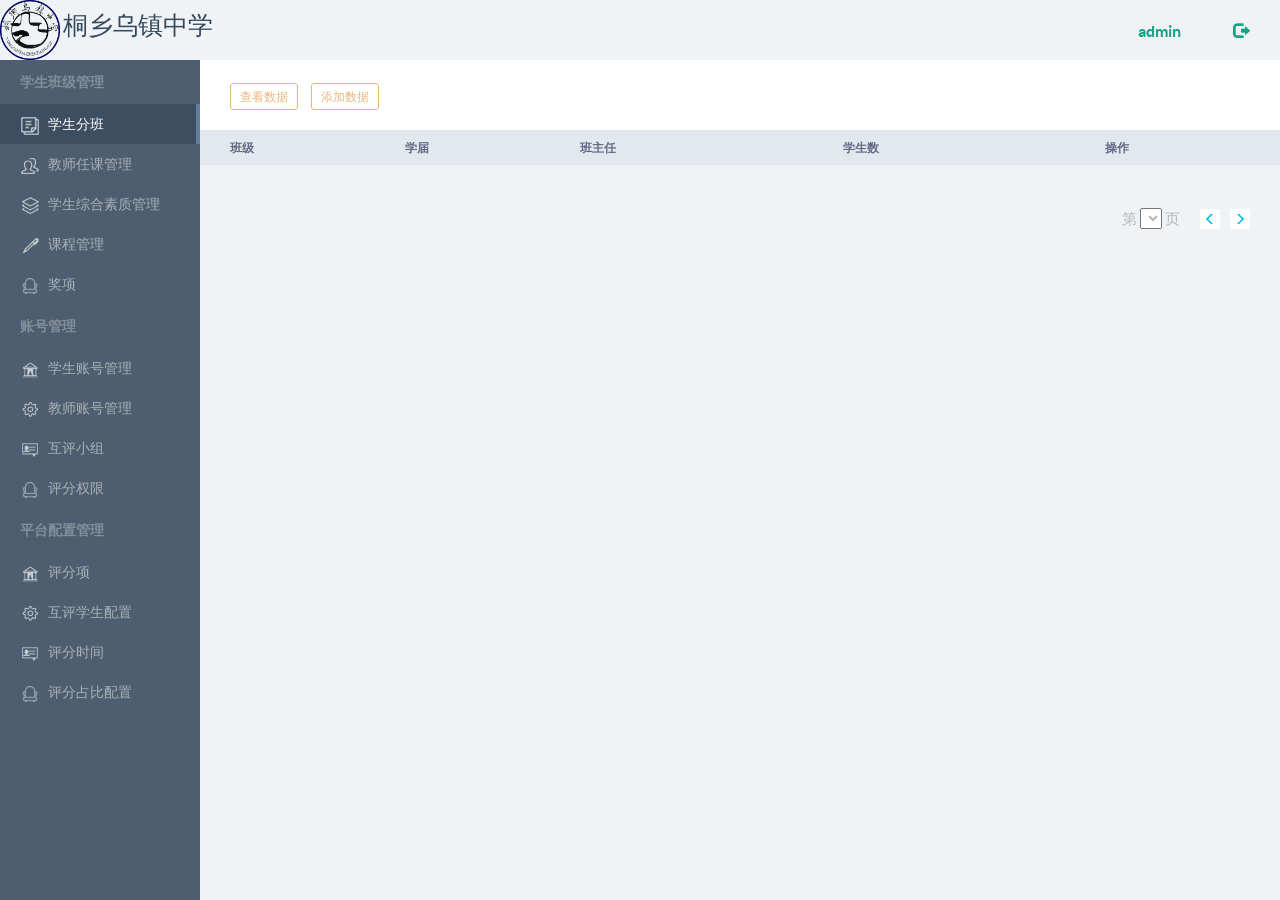
==== commit 73011645: "phpToExcel function added" ====
--- a/index.html
+++ b/index.html
@@ -5,7 +5,6 @@
         <meta charset="utf-8">
         <meta http-equiv="X-UA-Compatible" content="IE=edge">
         <meta name="viewport" content="width=device-width, initial-scale=1, maximum-scale=1, user-scalable=no">
-        <meta name="format-detection" content="telephone=no">
         <title>乌镇中学</title>
         <script src="js/jquery.min.js"></script>
         <script src="js/bootstrap.min.js"></script>
@@ -53,13 +52,12 @@
 
             $('#saveKC').click(function(){
                 var $MC = $("#KeCheng_MC").val();
-                var $BZ = $("#KeCheng_BZ").val();
 
                 $.ajax({
                     type: 'get',
                     url:"addKeCheng.php",
                     async:true,
-                    data:"MC="+$MC+"&BZ="+$BZ,
+                    data:"MC="+$MC,
                     success: function (data) { //返回json结果
                         alert('添加成功');                          
                     }
@@ -302,7 +300,33 @@
                       modal.find('.content').val(modalId);         
                 }); 
 
+            //输出Excel表格
+            $("#outToExcel").click(function(){
+                window.location.href = 'output_excel.php?name=zhangsan';
+            });
+
         });
+
+        function importfile(file) {
+            var fileObj = file.files[0];
+
+            var formData=new FormData();
+            formData.append("file",fileObj);
+            formData.append("name",fileObj.name);
+
+            $.ajax({
+                    type: 'post',
+                    url:"import_excel.php",
+                    async:true,
+                    data:formData,
+                    processData:false,
+                    contentType:false,
+                    success: function (data) { 
+                        alert('数据导入成功'); 
+                    }
+                });
+
+        }
 </script>
 
 <script>
@@ -353,8 +377,8 @@
                 <div class="meun-item meun-item-active" href="#sour" aria-controls="sour" role="tab" data-toggle="tab"><img src="images/icon_source.png">学生分班</div>
                 <div class="meun-item" href="#char" aria-controls="char" role="tab" data-toggle="tab"><img src="images/icon_chara_grey.png">教师任课管理</div>
                 <div class="meun-item" href="#user" aria-controls="user" role="tab" data-toggle="tab"><img src="images/icon_user_grey.png">学生综合素质管理</div>
-                <div class="meun-item" href="#chan" aria-controls="chan" role="tab" data-toggle="tab"><img src="images/icon_change_grey.png">课程管理</div>
-                <div class="meun-item" href="#jiangxiang" aria-controls="chan" role="tab" data-toggle="tab"><img src="images/icon_change_grey.png">奖项</div>
+                <div class="meun-item" href="#subject" aria-controls="subject" role="tab" data-toggle="tab"><img src="images/icon_change_grey.png">课程管理</div>
+                <div class="meun-item" href="#jiangxiang" aria-controls="chan" role="tab" data-toggle="tab"><img src="images/icon_char_grey.png">奖项</div>
 
                 <div class="meun-title">账号管理</div>
                 <div class="meun-item" href="#scho" aria-controls="scho" role="tab" data-toggle="tab"><img src="images/icon_house_grey.png">学生账号管理</div>
@@ -367,10 +391,7 @@
                 <div class="meun-item" href="#regu" aria-controls="regu" role="tab" data-toggle="tab"><img src="images/icon_rule_grey.png">互评学生配置</div>
                 <div class="meun-item" href="#stud" aria-controls="stud" role="tab" data-toggle="tab"><img src="images/icon_card_grey.png">评分时间</div>
                 <div class="meun-item" href="#sitt" aria-controls="sitt" role="tab" data-toggle="tab"><img src="images/icon_char_grey.png">评分占比配置</div>
-                <div class="meun-item" href="#sitt" aria-controls="sitt" role="tab" data-toggle="tab"><img src="images/icon_char_grey.png">系统日志记录</div>
-
-                <div class="meun-title">导出管理</div>
-                <div class="meun-item" href="#scho" aria-controls="scho" role="tab" data-toggle="tab"><img src="images/icon_house_grey.png">导出</div>
+
             </div>
 
 
@@ -569,7 +590,11 @@
 
                        <div class="check-div">
                             <button class="btn btn-yellow btn-xs" id="checkTeacher">查看数据</button>
-                            <button class="btn btn-yellow btn-xs" data-toggle="modal" data-target="#addChar">添加数据</button>      
+                            <button class="btn btn-yellow btn-xs" data-toggle="modal" data-target="#addChar">添加数据</button>
+                            <button class="btn btn-yellow btn-xs" onclick="$('#FileInput')[0].click()">导入Excel</button>
+                            <button class="btn btn-yellow btn-xs" id="outToExcel">导出Excel</button>
+                            <!--a href="./output_excel.php">导出Excel</a-->
+                            <input type="file" id="FileInput" hidden="hidden" style="display: none;" onchange="importfile(this)" />    
                         </div>
                         <div class="data-div">
                             <div class="row tableHeader">
@@ -1012,7 +1037,7 @@
             </div>
 
             <!-- 课程管理模块 -->
-            <div role="tabpanel" class="tab-pane" id="chan">
+            <div role="tabpanel" class="tab-pane" id="subject">
                         <div class="check-div">
                             <button class="btn btn-yellow btn-xs" data-toggle="modal" data-target="#addKeCheng">添加</button>
                         </div>
@@ -1021,26 +1046,66 @@
                                 <div class="col-xs-3 ">
                                     课程名称
                                 </div>
-                                <div class="col-xs-6">
-                                    备注
-                                </div>
-                                <div class="col-xs-3">
+                                <div class="col-xs-3 col-xs-offset-6">
                                     操作
                                 </div>
                             </div>
-                            <div class="tablebody" id="addJS">
-                                <div class="row" id="one">
+                            <div class="tablebody">
+                                <div class="row">
                                     <div class="col-xs-3">
                                         语文
                                     </div>
-                                    <div class="col-xs-6">
-                                    <span></span>
-                                    </div>
-                                <div class="col-xs-3">
-                                    <button class="btn btn-success btn-xs" data-toggle="modal" data-target="#changeChar">修改</button>
-                                    <button class="btn btn-danger btn-xs" data-toggle="modal" data-target="#deleteChar">删除</button>
-                                </div>
-                                </div>
+                                    <div class="col-xs-3 col-xs-offset-6">
+                                        <button class="btn btn-success btn-xs" data-toggle="modal" data-target="#changeChar">修改</button>
+                                        <button class="btn btn-danger btn-xs" data-toggle="modal" data-target="#deleteChar">删除</button>
+                                    </div>
+                                </div>
+                                <div class="row">
+                                    <div class="col-xs-3">
+                                        数学
+                                    </div>
+                                    <div class="col-xs-3 col-xs-offset-6">
+                                        <button class="btn btn-success btn-xs" data-toggle="modal" data-target="#changeChar">修改</button>
+                                        <button class="btn btn-danger btn-xs" data-toggle="modal" data-target="#deleteChar">删除</button>
+                                    </div>
+                                </div>
+                                <div class="row">
+                                    <div class="col-xs-3">
+                                        英语
+                                    </div>
+                                    <div class="col-xs-3 col-xs-offset-6">
+                                        <button class="btn btn-success btn-xs" data-toggle="modal" data-target="#changeChar">修改</button>
+                                        <button class="btn btn-danger btn-xs" data-toggle="modal" data-target="#deleteChar">删除</button>
+                                    </div>
+                                </div>
+                                <div class="row">
+                                    <div class="col-xs-3">
+                                        科学
+                                    </div>
+                                    <div class="col-xs-3 col-xs-offset-6">
+                                        <button class="btn btn-success btn-xs" data-toggle="modal" data-target="#changeChar">修改</button>
+                                        <button class="btn btn-danger btn-xs" data-toggle="modal" data-target="#deleteChar">删除</button>
+                                    </div>
+                                </div>
+                                <div class="row">
+                                    <div class="col-xs-3">
+                                        社会思品
+                                    </div>
+                                    <div class="col-xs-3 col-xs-offset-6">
+                                        <button class="btn btn-success btn-xs" data-toggle="modal" data-target="#changeChar">修改</button>
+                                        <button class="btn btn-danger btn-xs" data-toggle="modal" data-target="#deleteChar">删除</button>
+                                    </div>
+                                </div>
+                                <div class="row">
+                                    <div class="col-xs-3">
+                                        体育
+                                    </div>
+                                    <div class="col-xs-3 col-xs-offset-6">
+                                        <button class="btn btn-success btn-xs" data-toggle="modal" data-target="#changeChar">修改</button>
+                                        <button class="btn btn-danger btn-xs" data-toggle="modal" data-target="#deleteChar">删除</button>
+                                    </div>
+                                </div>
+
                             </div>
                 <!--页码块-->
                 <footer class="footer">
@@ -1079,12 +1144,6 @@
                                                     <label for="sName" class="col-xs-3 control-label">课程：</label>
                                                     <div class="col-xs-8 ">
                                                         <input type="email" class="form-control input-sm duiqi" id="KeCheng_MC" placeholder="">
-                                                    </div>
-                                                </div>
-                                                <div class="form-group">
-                                                    <label for="sLink" class="col-xs-3 control-label">备注：</label>
-                                                    <div class="col-xs-8 ">
-                                                        <input type="" class="form-control input-sm duiqi" id="KeCheng_BZ" placeholder="">
                                                     </div>
                                                 </div>
                                             </form>
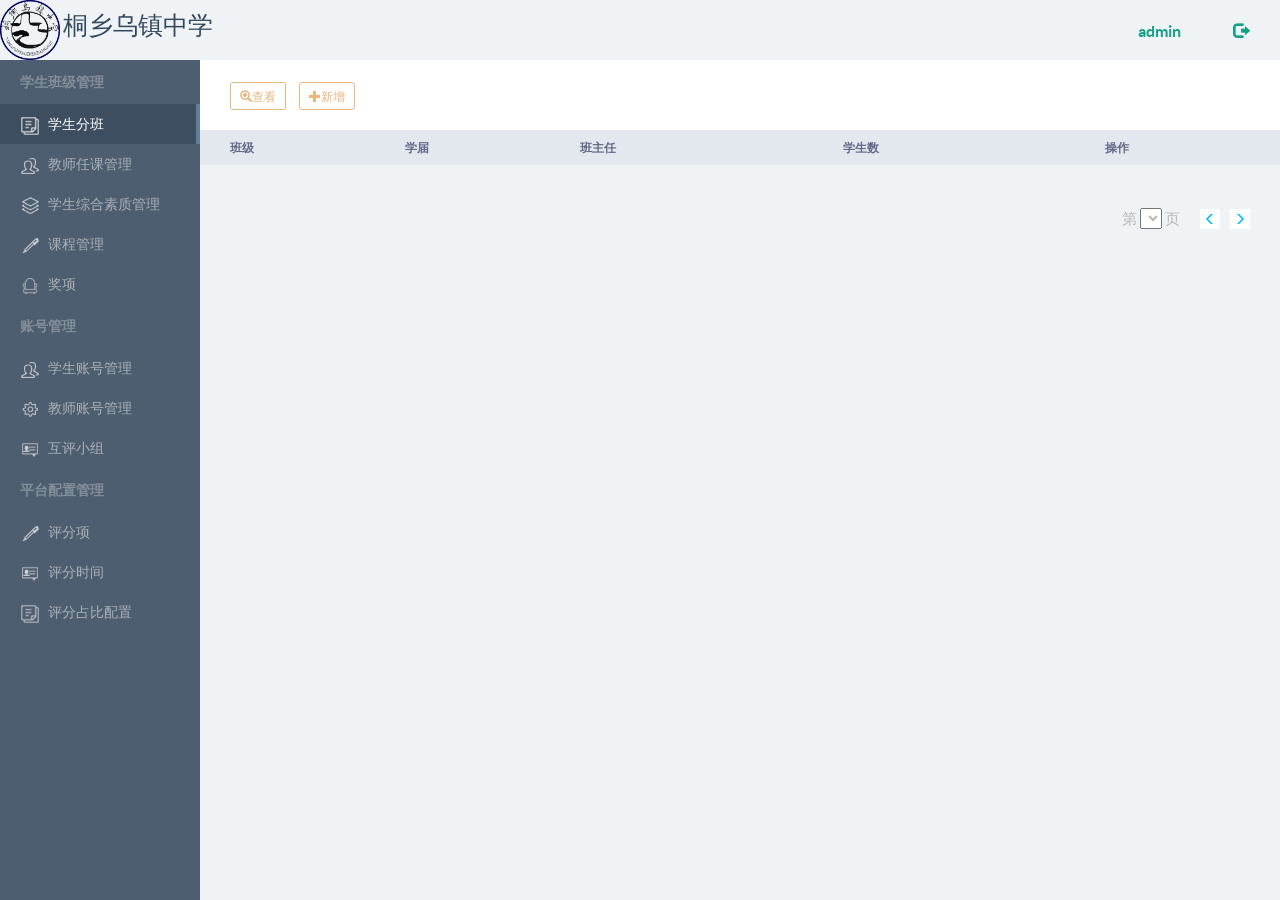
==== commit df21bb49: "modify index.html and add js files" ====
--- a/index.html
+++ b/index.html
@@ -8,298 +8,17 @@
         <title>乌镇中学</title>
         <script src="js/jquery.min.js"></script>
         <script src="js/bootstrap.min.js"></script>
+        <script src="js/action-banzhuren.js"></script>
+        <script src="js/action-teacher.js"></script>
+        <script src="js/action-stuinfo.js"></script>
+        <script src="js/action-teacherinfo.js"></script>
+        <script src="js/action-kecheng.js"></script>
+        <script src="js/action-pingfenxiang.js"></script>
+        <script src="js/action-stuJZ.js"></script>
+        <script src="js/action-HPXZ.js"></script>
 
     <script>       
         $(function() {
-             /*添加教师信息*/
-            $('#saveJS').click(function(){
-                var $KeMu = $("#KeMu").val();
-                var $BanJi = $("#BanJi").val();
-                var $RKJS = $("#RKJS").val();
-
-                $.ajax({
-                    type: 'get',
-                    url:"addTeacher.php",
-                    async:true,
-                    data:"KeMu="+$KeMu+"&BanJi="+$BanJi+"&RKJS="+$RKJS,
-                    success: function (data) { //返回json结果
-                        alert('添加成功');
-                        var $newJS = $('<div class="row"><div class="col-xs-2">'+$KeMu+'</div><div class="col-xs-3"><span>'+$BanJi+'</span></div><div class="col-xs-5">'+$RKJS+'</div><div class="col-xs-2"><button class="btn btn-success btn-xs" data-toggle="modal" data-target="#changeChar">修改</button><button class="btn btn-danger btn-xs" data-toggle="modal" data-target="#deleteChar">删除</button></div></div>');
-                            $('#addJS').prepend($newJS);                           
-                    }
-                });
-            })
-
-            /*添加班主任信息*/
-            $('#saveBZR').click(function(){
-                var $BJ = $("#BZR_BJ").val();
-                var $XJ = $("#BZJ_XJ").val();
-                var $XM = $("#BZR_XM").val();
-                var $XSS = $("#BZR_XSS").val();
-
-                $.ajax({
-                    type: 'get',
-                    url:"addBanZhuRen.php",
-                    async:true,
-                    data:"BJ="+$BJ+"&XJ="+$XJ+"&XM="+$XM+"&XSS="+$XSS,
-                    success: function (data) { //返回json结果
-                        alert('添加成功');
-                        var $per_BZR_list = '<div class="row"><div class="col-lg-2 col-md-2 col-sm-2 col-xs-2">'+$BJ+'</div><div id="topAD" class="col-lg-2 col-md-2 col-sm-2 col-xs-2"><span>'+$XJ+'</span></div><div class="col-lg-3 col-md-3 col-sm-3 col-xs-3">'+$XM+'</div><div class="col-lg-3 col-md-3 col-sm-3 col-xs-3">'+$XSS+'</div><div class="col-lg-2 col-md-2 col-sm-2 col-xs-2"><button class="btn btn-success btn-xs" data-toggle="modal" data-target="#changeSource">修改</button><button class="btn btn-danger btn-xs" data-toggle="modal" data-target="#deleteSource">删除</button></div></div>';
-                        $('#show_BZR_List').prepend($per_BZR_list);                           
-                    }
-                });
-            })
-
-            $('#saveKC').click(function(){
-                var $MC = $("#KeCheng_MC").val();
-
-                $.ajax({
-                    type: 'get',
-                    url:"addKeCheng.php",
-                    async:true,
-                    data:"MC="+$MC,
-                    success: function (data) { //返回json结果
-                        alert('添加成功');                          
-                    }
-                });
-
-            });
-
-
-            /*删除教师信息*/
-            $('#deleteJS').click(function(){
-                var $TeacherID = $("#TeacherID_d").val();
-
-                $.ajax({
-                    type: 'get',
-                    url:"deleteTeacher.php",
-                    async:true,
-                    data:"TeacherID="+$TeacherID,
-                    success: function (data) { 
-                        alert('data');                     
-                    }
-                });
-            })
-
-            /*删除班主任信息*/
-            $('#deleleBZR').click(function(){
-                var $BZRID = $("#BZRID_d").val();
-
-                $.ajax({
-                    type: 'get',
-                    url:"deleteBZR.php",
-                    async:true,
-                    data:"BZRID="+$BZRID,
-                    success: function (data) { 
-                        alert(data);                     
-                    }
-                });
-            })
-
-            /*更新教师信息*/
-            $('#UpdateTeacherData').click(function(){
-                var $TeacherID = $("#TeacherID").val();
-                var $JSKM = $("#JSKM").val();
-                var $JSBJ = $("#JSBJ").val();
-                var $JSXM = $("#JSXM").val();
-
-                $.ajax({
-                    type: 'get',
-                    url:"updateTeacher.php",
-                    async:true,
-                    data:"JSKM="+$JSKM+"&JSBJ="+$JSBJ+"&JSXM="+$JSXM+"&TeacherID="+$TeacherID,
-                    success: function (data) { //返回json结果
-                        alert(data); 
-                        $(".updateTeacher").remove("#"+$TeacherID);   //删除节点
-                        var $replaceJS = $('<div class="row updateTeacher" id='+$TeacherID+'><div class="col-xs-2">'+$JSKM+'</div><div class="col-xs-3"><span>'+$JSBJ+'</span></div><div class="col-xs-5">'+$JSXM+'</div><div class="col-xs-2"><button class="btn btn-success btn-xs"  data-id='+$TeacherID+' data-toggle="modal" data-target="#changeChar">修改</button><button class="btn btn-danger btn-xs" data-id='+$TeacherID+' data-toggle="modal" data-target="#deleteChar">删除</button></div></div>'); 
-                            $('#addJS').prepend($replaceJS);      //替换节点                 
-                    }
-                });
-            })
-
-            /*更新班主任信息*/
-            $('#updateBZR').click(function(){
-                var $BZRID = $("#BZRID").val();
-                var $BZRBJ = $("#update_BZR_BJ").val();
-                var $BZRXJ = $("#update_BZR_XJ").val();
-                var $BZRXM = $("#update_BZR_XM").val();
-                var $BZRXSS = $("#update_BZR_XSS").val();
-
-                $.ajax({
-                    type: 'get',
-                    url:"updateBZR.php",
-                    async:true,
-                    data:"BZRBJ="+$BZRBJ+"&BZRXJ="+$BZRXJ+"&BZRXM="+$BZRXM+"&BZRXSS="+$BZRXSS+"&BZRID="+$BZRID,
-                    success: function (data) { //返回json结果
-                        alert(data);                                    
-                    }
-                });
-
-            })
-
-
-            /*查看教师数据信息*/
-            $('#checkTeacher').click(function(){
-                $("#addJS").html("");
-                $.ajax({
-                    type: 'get',
-                    url:"checkTeacher.php",
-                    async:true,
-                    success: function (data) { //返回json结果     
-                            var obj = JSON.parse(data);
-                            var $total_pages = Math.ceil(obj.length/6);
-                            $("#total_pages").html("共"+$total_pages+"页");
-
-                            for(var $pageNum=1;$pageNum<=$total_pages;$pageNum++)
-                                $("#select_page").append('<option value='+$pageNum+'>'+$pageNum+'</option>');
-
-                                for(var index=0;index<obj.length;index++)
-                                {
-                                    var $newJS = $('<div class="row updateTeacher" id='+obj[index]['id']+'><div class="col-xs-2">'+obj[index]['KeMu']+'</div><div class="col-xs-3"><span>'+obj[index]['BanJi']+'</span></div><div class="col-xs-5">'+obj[index]['RKJS']+'</div><div class="col-xs-2"><button class="btn btn-success btn-xs"  data-id='+obj[index]['id']+' data-toggle="modal" data-target="#changeChar">修改</button><button class="btn btn-danger btn-xs" data-id='+obj[index]['id']+' data-toggle="modal" data-target="#deleteChar">删除</button></div></div>');
-                                        $('#addJS').prepend($newJS);                
-                                }
-                    }
-                });
-            })
-
-            /*查看班主任信息*/
-            $('#checkBZR').click(function(){
-                $("#show_BZR_List").html("");
-                $.ajax({
-                    type: 'get',
-                    url:"checkBanZhuRen.php",
-                    async:true,
-                    success: function (data) { //返回json结果     
-                            var obj = JSON.parse(data);
-                            var $BZR_total_pages = Math.ceil(obj.length/6);
-                            $("#BZR_total_pages").html("共"+$BZR_total_pages+"页");
-
-                            for(var $pageNum=1;$pageNum<=$BZR_total_pages;$pageNum++)
-                                $("#BZR_select_page").append('<option value='+$pageNum+'>'+$pageNum+'</option>');
-
-                                for(var index=0;index<obj.length;index++)
-                                {
-                                    var $per_BZR_list = '<div class="row"  id='+obj[index]['id']+'><div class="col-lg-2 col-md-2 col-sm-2 col-xs-2">'+obj[index]['BJ']+'</div><div id="topAD" class="col-lg-2 col-md-2 col-sm-2 col-xs-2"><span>'+obj[index]['XJ']+'</span></div><div class="col-lg-3 col-md-3 col-sm-3 col-xs-3">'+obj[index]['XM']+'</div><div class="col-lg-3 col-md-3 col-sm-3 col-xs-3">'+obj[index]['XSS']+'</div><div class="col-lg-2 col-md-2 col-sm-2 col-xs-2"><button class="btn btn-success btn-xs" data-id='+obj[index]['id']+' data-toggle="modal" data-target="#changeSource">修改</button><button class="btn btn-danger btn-xs"  data-id='+obj[index]['id']+' data-toggle="modal" data-target="#deleteSource">删除</button></div></div>';
-                                    $('#show_BZR_List').prepend($per_BZR_list);                                            }
-                    }
-                });
-            })
-
-            /*点击下拉列表获取教师信息*/
-            $("#select_page").change(function(){
-                    var $selectPage = $("#select_page").find("option:selected").text();
-                    $("#addJS").html("");
-
-                    $.ajax({
-                    type: 'get',
-                    url:"get_teacher_perpage.php",
-                    data:"selectPage="+$selectPage,
-                    async:true,
-                    success: function (data) { //返回json结果    
-                            var obj = JSON.parse(data);
-
-                             for(var index=0;index<obj.length;index++)
-                                {
-                                    var $newJS = $('<div class="row updateTeacher" id='+obj[index]['id']+'><div class="col-xs-2">'+obj[index]['KeMu']+'</div><div class="col-xs-3"><span>'+obj[index]['BanJi']+'</span></div><div class="col-xs-5">'+obj[index]['RKJS']+'</div><div class="col-xs-2"><button class="btn btn-success btn-xs"  data-id='+obj[index]['id']+' data-toggle="modal" data-target="#changeChar">修改</button><button class="btn btn-danger btn-xs" data-id='+obj[index]['id']+' data-toggle="modal" data-target="#deleteChar">删除</button></div></div>');
-                                        $('#addJS').prepend($newJS);                
-                                }
-                    }
-                });
-                    
-            });
-
-            /*查看下一页教师信息*/
-            $(".next_page_teacher").click(function(){
-                var $max_page = $("#select_page option").length;   //获取最大页数
-                var $check_value = $("#select_page").val();
-
-                if(parseInt($check_value) < parseInt($max_page))
-                    $("#select_page").val(parseInt($check_value)+1);
-                else
-                    $("#select_page").val(parseInt($max_page));
-
-                var $selectPage = $("#select_page").find("option:selected").text();
-                    $("#addJS").html("");
-
-                    $.ajax({
-                    type: 'get',
-                    url:"get_teacher_perpage.php",
-                    data:"selectPage="+$selectPage,
-                    async:true,
-                    success: function (data) { //返回json结果    
-                            var obj = JSON.parse(data);
-
-                             for(var index=0;index<obj.length;index++)
-                                {
-                                    var $newJS = $('<div class="row updateTeacher" id='+obj[index]['id']+'><div class="col-xs-2">'+obj[index]['KeMu']+'</div><div class="col-xs-3"><span>'+obj[index]['BanJi']+'</span></div><div class="col-xs-5">'+obj[index]['RKJS']+'</div><div class="col-xs-2"><button class="btn btn-success btn-xs"  data-id='+obj[index]['id']+' data-toggle="modal" data-target="#changeChar">修改</button><button class="btn btn-danger btn-xs" data-id='+obj[index]['id']+' data-toggle="modal" data-target="#deleteChar">删除</button></div></div>');
-                                        $('#addJS').prepend($newJS);                
-                                }
-                    }
-                });
-            });
-
-            /*查看上一页教师信息*/
-            $(".last_page_teacher").click(function(){
-                    var $check_value = $("#select_page").val();
-
-                    if(parseInt($check_value) > 1)
-                        $("#select_page").val(parseInt($check_value)-1);
-                    else
-                        $("#select_page").val(1);
-
-                    var $selectPage = $("#select_page").find("option:selected").text();
-                    $("#addJS").html("");
-
-                    $.ajax({
-                    type: 'get',
-                    url:"get_teacher_perpage.php",
-                    data:"selectPage="+$selectPage,
-                    async:true,
-                    success: function (data) { //返回json结果    
-                            var obj = JSON.parse(data);
-
-                             for(var index=0;index<obj.length;index++)
-                                {
-                                    var $newJS = $('<div class="row updateTeacher" id='+obj[index]['id']+'><div class="col-xs-2">'+obj[index]['KeMu']+'</div><div class="col-xs-3"><span>'+obj[index]['BanJi']+'</span></div><div class="col-xs-5">'+obj[index]['RKJS']+'</div><div class="col-xs-2"><button class="btn btn-success btn-xs"  data-id='+obj[index]['id']+' data-toggle="modal" data-target="#changeChar">修改</button><button class="btn btn-danger btn-xs" data-id='+obj[index]['id']+' data-toggle="modal" data-target="#deleteChar">删除</button></div></div>');
-                                        $('#addJS').prepend($newJS);                
-                                }
-                    }
-                });
-            });
-
-            /*传递id给修改教师信息的模态框*/
-            $('#changeChar').on('show.bs.modal', function (event) {
-                      var btnThis = $(event.relatedTarget); //触发事件的按钮
-                      var modal = $(this);  //当前模态框
-                      var modalId = btnThis.data('id');   //解析出data-id的内容
-                      modal.find('.content').val(modalId);         
-                }); 
-
-            /*传递id给删除教师信息的模态框*/
-            $('#deleteChar').on('show.bs.modal', function (event) {
-                      var btnThis = $(event.relatedTarget); //触发事件的按钮
-                      var modal = $(this);  //当前模态框
-                      var modalId = btnThis.data('id');   //解析出data-id的内容
-                      modal.find('.content').val(modalId);         
-                }); 
-
-
-            /*传递id给修改班主任信息的模态框*/
-            $('#changeSource').on('show.bs.modal', function (event) {
-                      var btnThis = $(event.relatedTarget); //触发事件的按钮
-                      var modal = $(this);  //当前模态框
-                      var modalId = btnThis.data('id');   //解析出data-id的内容
-                      modal.find('.content').val(modalId);         
-                });
-
-            /*传递id给删除教师信息的模态框*/
-            $('#deleteSource').on('show.bs.modal', function (event) {
-                      var btnThis = $(event.relatedTarget); //触发事件的按钮
-                      var modal = $(this);  //当前模态框
-                      var modalId = btnThis.data('id');   //解析出data-id的内容
-                      modal.find('.content').val(modalId);         
-                }); 
-
             //输出Excel表格
             $("#outToExcel").click(function(){
                 window.location.href = 'output_excel.php?name=zhangsan';
@@ -307,6 +26,7 @@
 
         });
 
+        //导入Excel表格
         function importfile(file) {
             var fileObj = file.files[0];
 
@@ -324,8 +44,7 @@
                     success: function (data) { 
                         alert('数据导入成功'); 
                     }
-                });
-
+               });
         }
 </script>
 
@@ -362,7 +81,7 @@
 
         <div id="wrap">
                 <!-- 顶端学校显示 -->
-                <img src = "./images/index.png" width="60" height="60"></img>
+                <img src = "images/index.png" width="60" height="60"></img>
                 <span style="font-size:25px">桐乡乌镇中学</span>
 
                 <ul class="nav navbar-nav navbar-right">
@@ -381,19 +100,16 @@
                 <div class="meun-item" href="#jiangxiang" aria-controls="chan" role="tab" data-toggle="tab"><img src="images/icon_char_grey.png">奖项</div>
 
                 <div class="meun-title">账号管理</div>
-                <div class="meun-item" href="#scho" aria-controls="scho" role="tab" data-toggle="tab"><img src="images/icon_house_grey.png">学生账号管理</div>
+                <div class="meun-item" href="#scho" aria-controls="scho" role="tab" data-toggle="tab"><img src="images/icon_chara_grey.png">学生账号管理</div>
                 <div class="meun-item" href="#regu" aria-controls="regu" role="tab" data-toggle="tab"><img src="images/icon_rule_grey.png">教师账号管理</div>
-                <div class="meun-item" href="#stud" aria-controls="stud" role="tab" data-toggle="tab"><img src="images/icon_card_grey.png">互评小组</div>
-                <div class="meun-item" href="#sitt" aria-controls="sitt" role="tab" data-toggle="tab"><img src="images/icon_char_grey.png">评分权限</div>
+                <div class="meun-item" href="#stuhpxz" aria-controls="stuhpxz" role="tab" data-toggle="tab"><img src="images/icon_card_grey.png">互评小组</div>
 
                 <div class="meun-title">平台配置管理</div>
-                <div class="meun-item" href="#scho" aria-controls="scho" role="tab" data-toggle="tab"><img src="images/icon_house_grey.png">评分项</div>
-                <div class="meun-item" href="#regu" aria-controls="regu" role="tab" data-toggle="tab"><img src="images/icon_rule_grey.png">互评学生配置</div>
+                <div class="meun-item" href="#spfx" aria-controls="spfx" role="tab" data-toggle="tab"><img src="images/icon_change_grey.png">评分项</div>
                 <div class="meun-item" href="#stud" aria-controls="stud" role="tab" data-toggle="tab"><img src="images/icon_card_grey.png">评分时间</div>
-                <div class="meun-item" href="#sitt" aria-controls="sitt" role="tab" data-toggle="tab"><img src="images/icon_char_grey.png">评分占比配置</div>
+                <div class="meun-item" href="#sitt" aria-controls="sitt" role="tab" data-toggle="tab"><img src="images/icon_source_grey.png">评分占比配置</div>
 
             </div>
-
 
             <!-- 右侧具体内容栏目 -->
             <div id="rightContent">
@@ -403,24 +119,28 @@
                     <!-- 学生分班模块 -->
                     <div role="tabpanel" class="tab-pane active" id="sour">
                         <div class="check-div form-inline">
-                            <button class="btn btn-yellow btn-xs" id="checkBZR">查看数据</button>
-                            <button class="btn btn-yellow btn-xs" data-toggle="modal" data-target="#addSource">添加数据</button>
+                            <button class="btn btn-yellow btn-xs" id="checkBZR">
+                                <span class="glyphicon glyphicon-zoom-in" aria-hidden="true"></span>查看
+                            </button>
+                            <button class="btn btn-yellow btn-xs" data-toggle="modal" data-target="#addSource">
+                                <span class="glyphicon glyphicon-plus" aria-hidden="true"></span>新增
+                            </button>
                         </div>
                         <div class="data-div">
                             <div class="row tableHeader">
-                                <div class="col-lg-2 col-md-2 col-sm-2 col-xs-2 ">
+                                <div class="col-xs-2 ">
                                     班级
                                 </div>
-                                <div class="col-lg-2 col-md-2 col-sm-2 col-xs-2">
+                                <div class="col-xs-2">
                                     学届
                                 </div>
-                                <div class="col-lg-3 col-md-3 col-sm-3 col-xs-3">
+                                <div class="col-xs-3">
                                     班主任
                                 </div>
-                                <div class="col-lg-3 col-md-3 col-sm-3 col-xs-3">
+                                <div class="col-xs-3">
                                     学生数
                                 </div>
-                                <div class="col-lg-2 col-md-2 col-sm-2 col-xs-2">
+                                <div class="col-xs-2">
                                     操作
                                 </div>
                             </div>
@@ -448,12 +168,12 @@
                         </footer>
 
                         <!--弹出窗口 添加班主任-->
-                        <div class="modal fade" id="addSource" role="dialog" aria-labelledby="gridSystemModalLabel">
+                        <div class="modal fade" id="addSource" role="dialog" >
                             <div class="modal-dialog" role="document">
                                 <div class="modal-content">
                                     <div class="modal-header">
                                         <button type="button" class="close" data-dismiss="modal" aria-label="Close"><span aria-hidden="true">&times;</span></button>
-                                        <h4 class="modal-title" id="gridSystemModalLabel">添加班主任</h4>
+                                        <h4 class="modal-title">添加班主任</h4>
                                     </div>
                                     <div class="modal-body">
                                         <div class="container-fluid">
@@ -461,33 +181,33 @@
                                                 <div class="form-group ">
                                                     <label for="sName" class="col-xs-3 control-label">班级：</label>
                                                     <div class="col-xs-8 ">
-                                                        <input type="email" class="form-control input-sm duiqi" id="BZR_BJ" placeholder="">
+                                                        <input type="email" class="form-control input-sm duiqi" id="BZR_BJ">
                                                     </div>
                                                 </div>
                                                 <div class="form-group">
                                                     <label for="sLink" class="col-xs-3 control-label">学届：</label>
                                                     <div class="col-xs-8 ">
-                                                        <input type="" class="form-control input-sm duiqi" id="BZJ_XJ" placeholder="">
+                                                        <input type="" class="form-control input-sm duiqi" id="BZJ_XJ" >
                                                     </div>
                                                 </div>
                                                 <div class="form-group">
                                                     <label for="sOrd" class="col-xs-3 control-label">班主任：</label>
                                                     <div class="col-xs-8">
-                                                        <input type="" class="form-control input-sm duiqi" id="BZR_XM" placeholder="">
+                                                        <input type="" class="form-control input-sm duiqi" id="BZR_XM" >
                                                     </div>
                                                 </div>
                                                 <div class="form-group">
                                                     <label for="sKnot" class="col-xs-3 control-label">人数：</label>
                                                     <div class="col-xs-8">
-                                                        <input type="" class="form-control input-sm duiqi" id="BZR_XSS" placeholder="">
+                                                        <input type="" class="form-control input-sm duiqi" id="BZR_XSS" >
                                                     </div>
                                                 </div>
                                             </form>
                                         </div>
                                     </div>
                                     <div class="modal-footer">
-                                        <button type="button" class="btn btn-xs btn-xs btn-white" data-dismiss="modal">取 消</button>
-                                        <button type="button" class="btn btn-xs btn-xs btn-green" id="saveBZR">保 存</button>
+                                        <button type="button" class="btn btn-xs btn-white" data-dismiss="modal">取 消</button>
+                                        <button type="button" class="btn btn-xs btn-green" id="saveBZR">保 存</button>
                                     </div>
                                 </div>
                                 <!-- /.modal-content -->
@@ -497,7 +217,7 @@
                         <!-- /.modal -->
 
                         <!--修改班主任窗口-->
-                        <div class="modal fade" id="changeSource" role="dialog" aria-labelledby="gridSystemModalLabel">
+                        <div class="modal fade" id="changeSource" role="dialog">
                             <div class="modal-dialog" role="document">
                                 <div class="modal-content">
                                     <div class="modal-header">
@@ -532,7 +252,7 @@
                                                     </div>
                                                 </div>
 
-                                                <div class="form-group hidden">
+                                                <div class="form-group">
                                                     <label for="sOrd" class="col-xs-3 control-label">ID：</label>
                                                     <div class="col-xs-6">
                                                         <input type="" class="form-control input-sm duiqi content" id="BZRID" placeholder="">
@@ -556,14 +276,12 @@
                         <div class="modal fade" id="deleteSource" role="dialog" aria-labelledby="gridSystemModalLabel">
                             <div class="modal-dialog" role="document">
                                 <div class="modal-content">
-
-                                    <div class="form-group hidden">
+                                    <div class="form-group">
                                             <label for="sOrd" class="col-xs-3 control-label">ID：</label>
                                             <div class="col-xs-6">
-                                            <input type="" class="form-control input-sm duiqi content" id="BZRID_d" placeholder="">
-                                            </div>
-                                    </div>
-
+                                            <input type="" class="form-control input-sm duiqi content" id="BZRID_d">
+                                            </div>
+                                    </div>
                                     <div class="modal-header">
                                         <button type="button" class="close" data-dismiss="modal" aria-label="Close"><span aria-hidden="true">&times;</span></button>
                                         <h4 class="modal-title" id="gridSystemModalLabel">提示</h4>
@@ -571,7 +289,7 @@
                                     <div class="modal-body">
                                         <div class="container-fluid">
                                             确定要删除该信息？删除后不可恢复！
-                                        </div>
+                                        </div>  
                                     </div>
                                     <div class="modal-footer">
                                         <button type="button" class="btn btn-xs btn-white" data-dismiss="modal">取 消</button>
@@ -585,14 +303,20 @@
                         <!-- /.modal -->
                     </div>
 
-                    <!-- 查看教师信息模块 -->
+                    <!-- 查看任课教师信息模块 -->
                     <div role="tabpanel" class="tab-pane" id="char">
 
                        <div class="check-div">
-                            <button class="btn btn-yellow btn-xs" id="checkTeacher">查看数据</button>
-                            <button class="btn btn-yellow btn-xs" data-toggle="modal" data-target="#addChar">添加数据</button>
-                            <button class="btn btn-yellow btn-xs" onclick="$('#FileInput')[0].click()">导入Excel</button>
-                            <button class="btn btn-yellow btn-xs" id="outToExcel">导出Excel</button>
+                            <button class="btn btn-yellow btn-xs" id="checkTeacher">
+                            <span class="glyphicon glyphicon-zoom-in" aria-hidden="true"></span>查看
+                            </button>
+                            <button class="btn btn-yellow btn-xs" data-toggle="modal" data-target="#addChar">
+                            <span class="glyphicon glyphicon-plus" aria-hidden="true"></span>添加
+                            </button>
+                            <button class="btn btn-yellow btn-xs" onclick="$('#FileInput')[0].click()">
+                                <span class="glyphicon glyphicon-import" aria-hidden="true"></span>导入Excel</button>
+                            <button class="btn btn-yellow btn-xs" id="outToExcel">
+                            <span class="glyphicon glyphicon-export" aria-hidden="true"></span>导出Excel</button>
                             <!--a href="./output_excel.php">导出Excel</a-->
                             <input type="file" id="FileInput" hidden="hidden" style="display: none;" onchange="importfile(this)" />    
                         </div>
@@ -684,6 +408,10 @@
                 <div class="modal fade" id="changeChar" role="dialog" aria-labelledby="gridSystemModalLabel">
                     <div class="modal-dialog" role="document">
                         <div class="modal-content">
+                            <div class="modal-header">
+                                <button type="button" class="close" data-dismiss="modal" aria-label="Close"><span aria-hidden="true">&times;</span></button>
+                                <h4 class="modal-title" id="gridSystemModalLabel">修改教师任课</h4>
+                            </div>
                             <div class="modal-body">
                                 <div class="container-fluid">
                                     <form class="form-horizontal">
@@ -706,7 +434,7 @@
                                             </div>
                                         </div>
 
-                                        <div class="form-group hidden">
+                                        <div class="form-group">
                                             <label for="sOrd" class="col-xs-3 control-label">ID：</label>
                                             <div class="col-xs-6">
                                                 <input type="" class="form-control input-sm duiqi content" id="TeacherID" placeholder="">
@@ -730,18 +458,17 @@
                 <!--弹出删除教师记录警告窗口-->
                 <div class="modal fade" id="deleteChar" role="dialog" aria-labelledby="gridSystemModalLabel">
                     <div class="modal-dialog" role="document">
-                        <div class="modal-content">
+                       <div class="modal-content">
+                            <div class="form-group">
+                                            <label for="sOrd" class="col-xs-3 control-label">ID：</label>
+                                            <div class="col-xs-6">
+                                            <input type="" class="form-control input-sm duiqi content" id="TeacherID_d">
+                                            </div>
+                              </div>
                             <div class="modal-header">
                                 <button type="button" class="close" data-dismiss="modal" aria-label="Close"><span aria-hidden="true">&times;</span></button>
                                 <h4 class="modal-title" id="gridSystemModalLabel">提示</h4>
                             </div>
-
-                            <div class="form-group hidden">
-                                            <label for="sOrd" class="col-xs-3 control-label">ID：</label>
-                                            <div class="col-xs-6">
-                                            <input type="" class="form-control input-sm duiqi content" id="TeacherID_d" placeholder="">
-                                            </div>
-                              </div>
 
                             <div class="modal-body">
                                 <div class="container-fluid">
@@ -760,72 +487,55 @@
                 <!-- /.modal -->
             </div>
 
-            <!--用户管理模块-->
+            <!--学生综合素质管理模块-->
             <div role="tabpanel" class="tab-pane" id="user">
                 <div class="check-div form-inline">
-                    <div class="col-xs-3">
-                        <button class="btn btn-yellow btn-xs" data-toggle="modal" data-target="#addUser">添加用户 </button>
+                    <button class="btn btn-yellow btn-xs" data-toggle="modal" data-target="#addStuZH">
+                    <span class="glyphicon glyphicon-plus" aria-hidden="true"></span>新增
+                    </button>
+                    <button class="btn btn-yellow btn-xs">
+                        <span class="glyphicon glyphicon-export" aria-hidden="true"></span>
+                    导出Excel
+                </button>
+                    
+                    <label for="paixu">年级筛选:&nbsp;</label>
+                    <select class=" form-control">
+                            <option>初一</option>
+                            <option>初二</option>
+                            <option>初三</option>
+                    </select>
                     </div>
-                    <div class="col-xs-4">
-                        <input type="text" class="form-control input-sm" placeholder="输入文字搜索">
-                        <button class="btn btn-white btn-xs ">查 询 </button>
-                    </div>
-                    <div class="col-lg-3 col-lg-offset-2 col-xs-4" style=" padding-right: 40px;text-align: right;">
-                        <label for="paixu">排序:&nbsp;</label>
-                        <select class=" form-control">
-                            <option>地区</option>
-                            <option>地区</option>
-                            <option>班期</option>
-                            <option>性别</option>
-                            <option>年龄</option>
-                            <option>份数</option>
-                        </select>
-                    </div>
-                </div>
                 <div class="data-div">
                     <div class="row tableHeader">
-                        <div class="col-xs-2 ">
-                            用户名
+                        <div class="col-xs-1">
+                            学生
+                        </div>
+                        <div class="col-xs-1">
+                            成绩
+                        </div>
+                        <div class="col-xs-1">
+                            班级
+                        </div>
+                        <div class="col-xs-1">
+                            学期
+                        </div>
+                        <div class="col-xs-1">
+                            入学年份
+                        </div>
+                        <div class="col-xs-1">
+                            录入年份
                         </div>
                         <div class="col-xs-2">
-                            地区
+                            自我评语
                         </div>
                         <div class="col-xs-2">
-                            真实姓名
-                        </div>
-                        <div class="col-xs-2">
-                            电话
-                        </div>
-                        <div class="col-xs-2">
-                            状态
+                            老师评语
                         </div>
                         <div class="col-xs-2">
                             操作
                         </div>
                     </div>
                     <div class="tablebody">
-
-                        <div class="row">
-                            <div class="col-xs-2 ">
-                                goodmoning
-                            </div>
-                            <div class="col-xs-2">
-                                国际关系地区
-                            </div>
-                            <div class="col-xs-2">
-                                李豆豆
-                            </div>
-                            <div class="col-xs-2">
-                                13688889999
-                            </div>
-                            <div class="col-xs-2">
-                                状态
-                            </div>
-                            <div class="col-xs-2">
-                                <button class="btn btn-success btn-xs" data-toggle="modal" data-target="#reviseUser">修改</button>
-                                <button class="btn btn-danger btn-xs" data-toggle="modal" data-target="#deleteUser">删除</button>
-                            </div>
-                        </div>
 
                     </div>
 
@@ -833,23 +543,13 @@
                 <!--页码块-->
                 <footer class="footer">
                     <ul class="pagination">
-                        <li>
+                        <li>第
                             <select>
-                                <option>1</option>
-                                <option>2</option>
-                                <option>3</option>
-                                <option>4</option>
-                                <option>5</option>
-                                <option>6</option>
-                                <option>7</option>
-                                <option>8</option>
-                                <option>9</option>
-                                <option>10</option>
                             </select>
                             页
                         </li>
                         <li class="gray">
-                            共20页
+                            共页
                         </li>
                         <li>
                             <i class="glyphicon glyphicon-menu-left">
@@ -862,140 +562,66 @@
                     </ul>
                 </footer>
 
-                <!--弹出添加用户窗口-->
-                <div class="modal fade" id="addUser" role="dialog" aria-labelledby="gridSystemModalLabel">
+                <!--弹出添加学生综合素质窗口-->
+                <div class="modal fade" id="addStuZH" role="dialog" aria-labelledby="gridSystemModalLabel">
                     <div class="modal-dialog" role="document">
                         <div class="modal-content">
                             <div class="modal-header">
                                 <button type="button" class="close" data-dismiss="modal" aria-label="Close"><span aria-hidden="true">&times;</span></button>
-                                <h4 class="modal-title" id="gridSystemModalLabel">添加用户</h4>
+                                <h4 class="modal-title" id="gridSystemModalLabel">添加学生综合素质</h4>
                             </div>
                             <div class="modal-body">
                                 <div class="container-fluid">
                                     <form class="form-horizontal">
                                         <div class="form-group ">
-                                            <label for="sName" class="col-xs-3 control-label">用户名：</label>
+                                            <label class="col-xs-3 control-label">学生：</label>
                                             <div class="col-xs-8 ">
-                                                <input type="email" class="form-control input-sm duiqi" id="sName" placeholder="">
+                                                <input type="" class="form-control input-sm duiqi" id="" placeholder="">
                                             </div>
                                         </div>
                                         <div class="form-group">
-                                            <label for="sLink" class="col-xs-3 control-label">真实姓名：</label>
+                                            <label class="col-xs-3 control-label">成绩：</label>
                                             <div class="col-xs-8 ">
-                                                <input type="" class="form-control input-sm duiqi" id="sLink" placeholder="">
+                                                <input type="" class="form-control input-sm duiqi" id="" placeholder="">
                                             </div>
                                         </div>
                                         <div class="form-group">
-                                            <label for="sOrd" class="col-xs-3 control-label">电子邮箱：</label>
+                                            <label class="col-xs-3 control-label">入学年份：</label>
                                             <div class="col-xs-8">
-                                                <input type="" class="form-control input-sm duiqi" id="sOrd" placeholder="">
+                                                <input type="" class="form-control input-sm duiqi" id="" placeholder="">
                                             </div>
                                         </div>
                                         <div class="form-group">
-                                            <label for="sKnot" class="col-xs-3 control-label">电话：</label>
+                                            <label class="col-xs-3 control-label">班级：</label>
                                             <div class="col-xs-8">
-                                                <input type="" class="form-control input-sm duiqi" id="sKnot" placeholder="">
+                                                <input type="" class="form-control input-sm duiqi" id="" placeholder="">
                                             </div>
                                         </div>
                                         <div class="form-group">
-                                            <label for="sKnot" class="col-xs-3 control-label">地区：</label>
+                                            <label class="col-xs-3 control-label">录入年份：</label>
                                             <div class="col-xs-8">
-                                                <select class=" form-control select-duiqi">
-                                                    <option value="">国际关系地区</option>
-                                                    <option value="">北京大学</option>
-                                                    <option value="">天津大学</option>
-                                                </select>
+                                                <input type="" class="form-control input-sm duiqi" id="" placeholder="">
                                             </div>
                                         </div>
                                         <div class="form-group">
-                                            <label for="sKnot" class="col-xs-3 control-label">权限：</label>
+                                            <label class="col-xs-3 control-label">学期：</label>
                                             <div class="col-xs-8">
-                                                <select class=" form-control select-duiqi">
-                                                    <option value="">管理员</option>
-                                                    <option value="">普通用户</option>
-                                                    <option value="">游客</option>
-                                                </select>
+                                                <input type="" class="form-control input-sm duiqi" id="" placeholder="">
                                             </div>
                                         </div>
                                         <div class="form-group">
-                                            <label for="situation" class="col-xs-3 control-label">状态：</label>
+                                            <label class="col-xs-3 control-label">自我评语：</label> 
+                                            <div class="col-xs-8">                                   
+                                            <textarea class="form-control input-sm duiqi"></textarea>
+                                            </div>
+                                        </div>
+                                        <div class="form-group">
+                                            <label class="col-xs-3 control-label">老师评语：</label>
                                             <div class="col-xs-8">
-                                                <label class="control-label" for="anniu">
-                                                    <input type="radio" name="situation" id="normal">正常</label> &nbsp;&nbsp;&nbsp;&nbsp;&nbsp;&nbsp;&nbsp;&nbsp;
-                                                <label class="control-label" for="meun">
-                                                    <input type="radio" name="situation" id="forbid"> 禁用</label>
-                                            </div>
-                                        </div>
-                                    </form>
-                                </div>
-                            </div>
-                            <div class="modal-footer">
-                                <button type="button" class="btn btn-xs btn-white" data-dismiss="modal">取 消</button>
-                                <button type="button" class="btn btn-xs btn-green">保 存</button>
-                            </div>
-                        </div>
-                        <!-- /.modal-content -->
-                    </div>
-                    <!-- /.modal-dialog -->
-                </div>
-                <!-- /.modal -->
-
-                <!--弹出修改用户窗口-->
-                <div class="modal fade" id="reviseUser" role="dialog" aria-labelledby="gridSystemModalLabel">
-                    <div class="modal-dialog" role="document">
-                        <div class="modal-content">
-                            <div class="modal-header">
-                                <button type="button" class="close" data-dismiss="modal" aria-label="Close"><span aria-hidden="true">&times;</span></button>
-                                <h4 class="modal-title" id="gridSystemModalLabel">修改用户</h4>
-                            </div>
-                            <div class="modal-body">
-                                <div class="container-fluid">
-                                    <form class="form-horizontal">
-                                        <div class="form-group ">
-                                            <label for="sName" class="col-xs-3 control-label">用户名：</label>
-                                            <div class="col-xs-8 ">
-                                                <input type="email" class="form-control input-sm duiqi" id="sName" placeholder="">
-                                            </div>
-                                        </div>
-                                        <div class="form-group">
-                                            <label for="sLink" class="col-xs-3 control-label">真实姓名：</label>
-                                            <div class="col-xs-8 ">
-                                                <input type="" class="form-control input-sm duiqi" id="sLink" placeholder="">
-                                            </div>
-                                        </div>
-                                        <div class="form-group">
-                                            <label for="sOrd" class="col-xs-3 control-label">电子邮箱：</label>
-                                            <div class="col-xs-8">
-                                                <input type="" class="form-control input-sm duiqi" id="sOrd" placeholder="">
-                                            </div>
-                                        </div>
-                                        <div class="form-group">
-                                            <label for="sKnot" class="col-xs-3 control-label">电话：</label>
-                                            <div class="col-xs-8">
-                                                <input type="" class="form-control input-sm duiqi" id="sKnot" placeholder="">
-                                            </div>
-                                        </div>
-                                        <div class="form-group">
-                                            <label for="sKnot" class="col-xs-3 control-label">地区：</label>
-                                            <div class="col-xs-8">
-                                                <input type="" class="form-control input-sm duiqi" id="sKnot" placeholder="">
-                                            </div>
-                                        </div>
-                                        <div class="form-group">
-                                            <label for="sKnot" class="col-xs-3 control-label">权限：</label>
-                                            <div class="col-xs-8">
-                                                <input type="" class="form-control input-sm duiqi" id="sKnot" placeholder="">
-                                            </div>
-                                        </div>
-                                        <div class="form-group">
-                                            <label for="situation" class="col-xs-3 control-label">状态：</label>
-                                            <div class="col-xs-8">
-                                                <label class="control-label" for="anniu">
-                                                    <input type="radio" name="situation" id="normal">正常</label> &nbsp;&nbsp;&nbsp;&nbsp;&nbsp;&nbsp;&nbsp;&nbsp;
-                                                <label class="control-label" for="meun">
-                                                    <input type="radio" name="situation" id="forbid"> 禁用</label>
-                                            </div>
-                                        </div>
+                                            <textarea class="form-control input-sm duiqi"></textarea>
+                                            </div>
+                                        </div>
+
                                     </form>
                                 </div>
                             </div>
@@ -1039,7 +665,11 @@
             <!-- 课程管理模块 -->
             <div role="tabpanel" class="tab-pane" id="subject">
                         <div class="check-div">
-                            <button class="btn btn-yellow btn-xs" data-toggle="modal" data-target="#addKeCheng">添加</button>
+                            <button class="btn btn-yellow btn-xs" id="checkKeCheng">
+                                <span class="glyphicon glyphicon-zoom-in" aria-hidden="true"></span>查看
+                            </button>
+                            <button class="btn btn-yellow btn-xs" data-toggle="modal" data-target="#addKeCheng">
+                                <span class="glyphicon glyphicon-plus" aria-hidden="true"></span>添加</button>
                         </div>
                         <div class="data-div">
                             <div class="row tableHeader">
@@ -1050,62 +680,7 @@
                                     操作
                                 </div>
                             </div>
-                            <div class="tablebody">
-                                <div class="row">
-                                    <div class="col-xs-3">
-                                        语文
-                                    </div>
-                                    <div class="col-xs-3 col-xs-offset-6">
-                                        <button class="btn btn-success btn-xs" data-toggle="modal" data-target="#changeChar">修改</button>
-                                        <button class="btn btn-danger btn-xs" data-toggle="modal" data-target="#deleteChar">删除</button>
-                                    </div>
-                                </div>
-                                <div class="row">
-                                    <div class="col-xs-3">
-                                        数学
-                                    </div>
-                                    <div class="col-xs-3 col-xs-offset-6">
-                                        <button class="btn btn-success btn-xs" data-toggle="modal" data-target="#changeChar">修改</button>
-                                        <button class="btn btn-danger btn-xs" data-toggle="modal" data-target="#deleteChar">删除</button>
-                                    </div>
-                                </div>
-                                <div class="row">
-                                    <div class="col-xs-3">
-                                        英语
-                                    </div>
-                                    <div class="col-xs-3 col-xs-offset-6">
-                                        <button class="btn btn-success btn-xs" data-toggle="modal" data-target="#changeChar">修改</button>
-                                        <button class="btn btn-danger btn-xs" data-toggle="modal" data-target="#deleteChar">删除</button>
-                                    </div>
-                                </div>
-                                <div class="row">
-                                    <div class="col-xs-3">
-                                        科学
-                                    </div>
-                                    <div class="col-xs-3 col-xs-offset-6">
-                                        <button class="btn btn-success btn-xs" data-toggle="modal" data-target="#changeChar">修改</button>
-                                        <button class="btn btn-danger btn-xs" data-toggle="modal" data-target="#deleteChar">删除</button>
-                                    </div>
-                                </div>
-                                <div class="row">
-                                    <div class="col-xs-3">
-                                        社会思品
-                                    </div>
-                                    <div class="col-xs-3 col-xs-offset-6">
-                                        <button class="btn btn-success btn-xs" data-toggle="modal" data-target="#changeChar">修改</button>
-                                        <button class="btn btn-danger btn-xs" data-toggle="modal" data-target="#deleteChar">删除</button>
-                                    </div>
-                                </div>
-                                <div class="row">
-                                    <div class="col-xs-3">
-                                        体育
-                                    </div>
-                                    <div class="col-xs-3 col-xs-offset-6">
-                                        <button class="btn btn-success btn-xs" data-toggle="modal" data-target="#changeChar">修改</button>
-                                        <button class="btn btn-danger btn-xs" data-toggle="modal" data-target="#deleteChar">删除</button>
-                                    </div>
-                                </div>
-
+                            <div class="tablebody" id="addKC">
                             </div>
                 <!--页码块-->
                 <footer class="footer">
@@ -1162,6 +737,12 @@
 
              <!-- 奖项管理模块 -->
             <div role="tabpanel" class="tab-pane" id="jiangxiang">
+                        <div class="check-div form-inline">
+                            <button class="btn btn-yellow btn-xs" id="checkJZ">
+                                <span class="glyphicon glyphicon-zoom-in" aria-hidden="true"></span>查看
+                            </button>
+                        </div>
+
                         <div class="data-div">
                             <div class="row tableHeader">
                                 <div class="col-xs-1">
@@ -1179,11 +760,194 @@
                                 <div class="col-xs-2">
                                     学期
                                 </div>
+                            </div>
+                            <!--查看所有学生奖状-->
+                            <div class="tablebody" id="XSJZ">
+                            </div>
+                </div>
+            </div>
+
+            <!-- 互评小组模块 -->
+            <div role="tabpanel" class="tab-pane" id="stuhpxz">
+                        <div class="check-div form-inline">
+                            <button class="btn btn-yellow btn-xs" id="checkHPXZ">
+                                <span class="glyphicon glyphicon-zoom-in" aria-hidden="true"></span>查看
+                            </button>
+                            <button class="btn btn-yellow btn-xs" data-toggle="modal" data-target="#addHPXZ">
+                                <span class="glyphicon glyphicon-plus" aria-hidden="true"></span>新增
+                            </button>
+                        </div>
+
+                        <div class="data-div">
+                            <div class="row tableHeader">
+                                <div class="col-xs-3">
+                                    小组名称
+                                </div>
+                                <div class="col-xs-2 col-xs-offset-6">
+                                    操作
+                                </div>
+                            </div>
+                            <div class="tablebody" id="HPXZInfo">
+                            </div>
+
+                            <!--弹出添加互评小组窗口-->
+                        <div class="modal fade" id="addHPXZ" role="dialog" aria-labelledby="gridSystemModalLabel">
+                            <div class="modal-dialog" role="document">
+                                <div class="modal-content">
+                                    <div class="modal-header">
+                                        <button type="button" class="close" data-dismiss="modal" aria-label="Close"><span aria-hidden="true">&times;</span></button>
+                                        <h4 class="modal-title" id="gridSystemModalLabel">添加互评小组</h4>
+                                    </div>
+                                    <div class="modal-body">
+                                        <div class="container-fluid">
+                                            <form class="form-horizontal">
+                                                <div class="form-group ">
+                                                    <label class="col-xs-3 control-label">小组名称：</label>
+                                                    <div class="col-xs-8 ">
+                                                        <input type="" class="form-control input-sm duiqi" id="xzmc" >
+                                                    </div>
+                                                </div>
+                                                <div class="form-group ">
+                                                    <label class="col-xs-3 control-label">班级：</label>
+                                                    <div class="col-xs-8 ">
+                                                        <select class="form-control input-sm duiqi" id="select_hpxz_bj">
+                                                            <option disabled="disabled" selected="selected">请选择班级</option>
+                                                            <option>初一（1）班</option>
+                                                            <option>初一（2）班</option>
+                                                            <option>初一（3）班</option>
+                                                        </select>
+                                                    </div>
+                                                </div>
+                                                <div class="form-group ">
+                                                    <div class="col-xs-8 " id="addStuXM">
+                                                        
+                                                    </div>
+                                                </div>
+                                            </form>
+                                        </div>
+                                    </div>
+                                    <div class="modal-footer">
+                                        <button type="button" class="btn btn-xs btn-xs btn-white" data-dismiss="modal">取 消</button>
+                                        <button type="button" class="btn btn-xs btn-xs btn-green" id="saveHPXZ">保 存</button>
+                                    </div>
+                                </div>
+                                <!-- /.modal-content -->
+                            </div>
+                            <!-- /.modal-dialog -->
+                        </div>
+
+                        <!--弹出修改互评小组窗口-->
+                        <div class="modal fade" id="changeHPXZInfo" role="dialog" aria-labelledby="gridSystemModalLabel">
+                            <div class="modal-dialog" role="document">
+                                <div class="modal-content">
+                                    <div class="modal-header">
+                                        <button type="button" class="close" data-dismiss="modal" aria-label="Close"><span aria-hidden="true">&times;</span></button>
+                                        <h4 class="modal-title" id="gridSystemModalLabel">修改互评小组</h4>
+                                    </div>
+                                    <div class="modal-body">
+                                        <div class="container-fluid">
+                                            <form class="form-horizontal">
+                                                <div class="form-group ">
+                                                    <label class="col-xs-3 control-label">小组名称：</label>
+                                                    <div class="col-xs-8 ">
+                                                        <input type="" class="form-control input-sm duiqi" id="" >
+                                                    </div>
+                                                </div>
+
+                                            <div class="form-group hidden">
+                                                <div class="col-xs-6">
+                                                    <input type="" class="form-control input-sm duiqi content" id="HPXZID">
+                                                </div>
+                                            </div>
+                                            </form>
+                                        </div>
+                                    </div>
+                                    <div class="modal-footer">
+                                        <button type="button" class="btn btn-xs btn-xs btn-white" data-dismiss="modal">取 消</button>
+                                        <button type="button" class="btn btn-xs btn-xs btn-green" id="saveHPXZ">保 存</button>
+                                    </div>
+                                </div>
+                                <!-- /.modal-content -->
+                            </div>
+                            <!-- /.modal-dialog -->
+                        </div>
+
+                        <!--弹出互评小组警告窗口-->
+                <div class="modal fade" id="deleteHPXZInfo" role="dialog" aria-labelledby="gridSystemModalLabel">
+                    <div class="modal-dialog" role="document">
+                        <div class="modal-content">
+                            <div class="modal-header">
+                                <button type="button" class="close" data-dismiss="modal" aria-label="Close"><span aria-hidden="true">&times;</span></button>
+                                <h4 class="modal-title" id="gridSystemModalLabel">提示</h4>
+                            </div>
+
+                            <div class="form-group hidden">
+                                            <label for="sOrd" class="col-xs-3 control-label">ID：</label>
+                                            <div class="col-xs-6">
+                                            <input type="" class="form-control input-sm duiqi content" id="">
+                                            </div>
+                              </div>
+
+                            <div class="modal-body">
+                                <div class="container-fluid">
+                                    确定要删除该条记录？删除后不可恢复！
+                                </div>
+                            </div>
+                            <div class="modal-footer">
+                                <button type="button" class="btn btn-xs btn-white" data-dismiss="modal">取 消</button>
+                                <button type="button" class="btn btn-xs btn-danger" id="">确 定</button>
+                            </div>
+                        </div>
+                        <!-- /.modal-content -->
+                    </div>
+                    <!-- /.modal-dialog -->
+                </div>
+
+                        </div>
+            </div>
+
+            <!--学生账号管理模块-->
+            <div role="tabpanel" class="tab-pane" id="scho">
+                        <div class="check-div">
+                            <button class="btn btn-yellow btn-xs" id="checkStuInfo">
+                            <span class="glyphicon glyphicon-zoom-in" aria-hidden="true"></span>查看</button>
+                            <button class="btn btn-yellow btn-xs" data-toggle="modal" data-target="#addStuInfo">
+                            <span class="glyphicon glyphicon-plus" aria-hidden="true"></span>新增</button>
+                            <button class="btn btn-yellow btn-xs">
+                            <span class="glyphicon glyphicon-import" aria-hidden="true"></span>导入Excel</button>
+                            <button class="btn btn-yellow btn-xs">
+                            <span class="glyphicon glyphicon-export" aria-hidden="true"></span>导出Excel</button>
+                        </div>
+                        <div class="data-div">
+                            <div class="row tableHeader">
+                                <div class="col-xs-1 ">
+                                    学号
+                                </div>
                                 <div class="col-xs-1">
+                                    姓名
+                                </div>
+                                <div class="col-xs-1">
+                                    性别
+                                </div>
+                                <div class="col-xs-1">
+                                    民族
+                                </div>
+                                <div class="col-xs-2">
+                                    出生年月
+                                </div>
+                                <div class="col-xs-2">
+                                    班级
+                                </div>
+                                <div class="col-xs-2">
+                                    入学年份
+                                </div>
+                                <div class="col-xs-2">
                                     操作
                                 </div>
-                            </div>
-                            <div class="tablebody">
+                                
+                            </div>
+                            <div class="tablebody" id="addxsxx">
+                                
                             </div>
                 <!--页码块-->
                 <footer class="footer">
@@ -1207,100 +971,214 @@
                         </li>
                     </ul>
                     </footer>
+                     <!--弹出窗口 添加学生信息-->
+                        <div class="modal fade" id="addStuInfo" role="dialog" >
+                            <div class="modal-dialog" role="document">
+                                <div class="modal-content">
+                                    <div class="modal-header">
+                                        <button type="button" class="close" data-dismiss="modal" aria-label="Close"><span aria-hidden="true">&times;</span></button>
+                                        <h4 class="modal-title">添加学生信息</h4>
+                                    </div>
+                                    <div class="modal-body">
+                                        <div class="container-fluid">
+                                            <form class="form-horizontal">
+                                                <div class="form-group ">
+                                                    <label class="col-xs-3 control-label">学号：</label>
+                                                    <div class="col-xs-8 ">
+                                                        <input type="" class="form-control input-sm duiqi" id="StuXH">
+                                                    </div>
+                                                </div>
+                                                <div class="form-group">
+                                                    <label class="col-xs-3 control-label">姓名：</label>
+                                                    <div class="col-xs-8 ">
+                                                        <input type="" class="form-control input-sm duiqi" id="StuXM" >
+                                                    </div>
+                                                </div>
+                                                <div class="form-group">
+                                                    <label class="col-xs-3 control-label">性别：</label>
+                                                    <div class="col-xs-8">
+                                                        <input type="" class="form-control input-sm duiqi" id="StuXB" >
+                                                    </div>
+                                                </div>
+                                                <div class="form-group">
+                                                    <label class="col-xs-3 control-label">民族：</label>
+                                                    <div class="col-xs-8">
+                                                        <input type="" class="form-control input-sm duiqi" id="StuMZ" >
+                                                    </div>
+                                                </div>
+                                                <div class="form-group">
+                                                    <label class="col-xs-3 control-label">出生年月：</label>
+                                                    <div class="col-xs-8">
+                                                        <input type="" class="form-control input-sm duiqi" id="StuCSNY" >
+                                                    </div>
+                                                </div>
+                                                <div class="form-group">
+                                                    <label class="col-xs-3 control-label">班级：</label>
+                                                    <div class="col-xs-8">
+                                                        <input type="" class="form-control input-sm duiqi" id="StuBJ" >
+                                                    </div>
+                                                </div>
+                                                <div class="form-group">
+                                                    <label class="col-xs-3 control-label">入学年份：</label>
+                                                    <div class="col-xs-8">
+                                                        <input type="" class="form-control input-sm duiqi" id="StuRXNF" >
+                                                    </div>
+                                                </div>
+                                            </form>
+                                        </div>
+                                    </div>
+                                    <div class="modal-footer">
+                                        <button type="button" class="btn btn-xs btn-white" data-dismiss="modal">取 消</button>
+                                        <button type="button" class="btn btn-xs btn-green" id="saveStuInfo">保 存</button>
+                                    </div>
+                                </div>
+                                <!-- /.modal-content -->
+                            </div>
+                            <!-- /.modal-dialog -->
+                        </div>
+
+                        <!--弹出窗口 修改学生信息-->
+                        <div class="modal fade" id="changeStuInfo" role="dialog" >
+                            <div class="modal-dialog" role="document">
+                                <div class="modal-content">
+                                    <div class="modal-header">
+                                        <button type="button" class="close" data-dismiss="modal" aria-label="Close"><span aria-hidden="true">&times;</span></button>
+                                        <h4 class="modal-title">修改学生信息</h4>
+                                    </div>
+                                    <div class="modal-body">
+                                        <div class="container-fluid">
+                                            <form class="form-horizontal">
+                                                <div class="form-group ">
+                                                    <label class="col-xs-3 control-label">学号：</label>
+                                                    <div class="col-xs-8 ">
+                                                        <input type="" class="form-control input-sm duiqi" id="StuXH">
+                                                    </div>
+                                                </div>
+                                                <div class="form-group">
+                                                    <label class="col-xs-3 control-label">姓名：</label>
+                                                    <div class="col-xs-8 ">
+                                                        <input type="" class="form-control input-sm duiqi" id="StuXM" >
+                                                    </div>
+                                                </div>
+                                                <div class="form-group">
+                                                    <label class="col-xs-3 control-label">性别：</label>
+                                                    <div class="col-xs-8">
+                                                        <input type="" class="form-control input-sm duiqi" id="StuXB" >
+                                                    </div>
+                                                </div>
+                                                <div class="form-group">
+                                                    <label class="col-xs-3 control-label">民族：</label>
+                                                    <div class="col-xs-8">
+                                                        <input type="" class="form-control input-sm duiqi" id="StuMZ" >
+                                                    </div>
+                                                </div>
+                                                <div class="form-group">
+                                                    <label class="col-xs-3 control-label">出生年月：</label>
+                                                    <div class="col-xs-8">
+                                                        <input type="" class="form-control input-sm duiqi" id="StuCSNY" >
+                                                    </div>
+                                                </div>
+                                                <div class="form-group">
+                                                    <label class="col-xs-3 control-label">班级：</label>
+                                                    <div class="col-xs-8">
+                                                        <input type="" class="form-control input-sm duiqi" id="StuBJ" >
+                                                    </div>
+                                                </div>
+                                                <div class="form-group">
+                                                    <label class="col-xs-3 control-label">入学年份：</label>
+                                                    <div class="col-xs-8">
+                                                        <input type="" class="form-control input-sm duiqi" id="StuRXNF" >
+                                                    </div>
+                                                </div>
+
+                                                <div class="form-group">
+                                                    <label for="sOrd" class="col-xs-3 control-label">ID：</label>
+                                                    <div class="col-xs-6">
+                                                        <input type="" class="form-control input-sm duiqi content" id="update_XSXXID">
+                                                    </div>
+                                                </div>
+
+                                            </form>
+                                        </div>
+                                    </div>
+                                    <div class="modal-footer">
+                                        <button type="button" class="btn btn-xs btn-white" data-dismiss="modal">取 消</button>
+                                        <button type="button" class="btn btn-xs btn-green" id="">保 存</button>
+                                    </div>
+                                </div>
+                                <!-- /.modal-content -->
+                            </div>
+                            <!-- /.modal-dialog -->
+                        </div>
+
+                        <!--弹出删除学生信息窗口-->
+                        <div class="modal fade" id="deleteStuInfo" role="dialog" aria-labelledby="gridSystemModalLabel">
+                            <div class="modal-dialog" role="document">
+                                <div class="modal-content">
+
+                                    <div class="form-group">
+                                            <label for="sOrd" class="col-xs-3 control-label">ID：</label>
+                                            <div class="col-xs-6">
+                                            <input type="" class="form-control input-sm duiqi content" id=delete_XSXXID"">
+                                            </div>
+                                    </div>
+
+                                    <div class="modal-header">
+                                        <button type="button" class="close" data-dismiss="modal" aria-label="Close"><span aria-hidden="true">&times;</span></button>
+                                        <h4 class="modal-title" id="gridSystemModalLabel">提示</h4>
+                                    </div>
+                                    <div class="modal-body">
+                                        <div class="container-fluid">
+                                            确定要删除该信息？删除后不可恢复！
+                                        </div>
+                                    </div>
+                                    <div class="modal-footer">
+                                        <button type="button" class="btn btn-xs btn-white" data-dismiss="modal">取 消</button>
+                                        <button type="button" class="btn btn-xs btn-danger" id="">确 定</button>
+                                    </div>
+                                </div>
+                                <!-- /.modal-content -->
+                            </div>
+                            <!-- /.modal-dialog -->
+                        </div>
+
                 </div>
             </div>
 
-            <!--学生账号管理模块-->
-            <div role="tabpanel" class="tab-pane" id="scho">
+            <!--教师账号管理模块-->
+            <div role="tabpanel" class="tab-pane" id="regu">
                         <div class="check-div">
-                            <button class="btn btn-yellow btn-xs" data-toggle="modal" data-target="">新增</button>
-                            <button class="btn btn-yellow btn-xs">导入Excel</button>
-                            <button class="btn btn-yellow btn-xs">导出Excel</button>
+                            <button class="btn btn-yellow btn-xs" id="checkTeacherInfo">
+                                <span class="glyphicon glyphicon-zoom-in" aria-hidden="true"></span>查看
+                            </button>
+                            <button class="btn btn-yellow btn-xs" data-toggle="modal" data-target="#addTeacherInfo">
+                                <span class="glyphicon glyphicon-plus" aria-hidden="true"></span>新增
+                            </button>
+                            <button class="btn btn-yellow btn-xs">
+                                <span class="glyphicon glyphicon-import" aria-hidden="true"></span>导入Excel</button>
+                            <button class="btn btn-yellow btn-xs">
+                            <span class="glyphicon glyphicon-export" aria-hidden="true"></span>导出Excel</button>
                         </div>
                         <div class="data-div">
                             <div class="row tableHeader">
-                                <div class="col-xs-1 ">
-                                    学号
-                                </div>
-                                <div class="col-xs-1">
-                                    姓名
-                                </div>
-                                <div class="col-xs-1">
-                                    性别
-                                </div>
-                                <div class="col-xs-1">
-                                    民族
-                                </div>
                                 <div class="col-xs-2">
-                                    出生年月
+                                    教师工号
                                 </div>
                                 <div class="col-xs-2">
-                                    班级
+                                    教师姓名
                                 </div>
                                 <div class="col-xs-2">
-                                    入学年份
+                                    教师职位
+                                </div>
+                                <div class="col-xs-2">
+                                    工作年限
                                 </div>
                                 <div class="col-xs-2">
                                     操作
                                 </div>
                                 
                             </div>
-                            <div class="tablebody" id="addJS">
-                                <div class="row">
-                                    <div class="col-xs-1 ">
-                                        WZ17040
-                                    </div>
-                                    <div class="col-xs-1">
-                                        吴佳锋
-                                    </div>
-                                    <div class="col-xs-1">
-                                        男
-                                    </div>
-                                    <div class="col-xs-1">
-                                        汉族
-                                    </div>
-                                    <div class="col-xs-2">
-                                        2005-01-09
-                                    </div>
-                                    <div class="col-xs-2">
-                                        初一（2）班
-                                    </div>
-                                    <div class="col-xs-2">
-                                        2017
-                                    </div>
-                                <div class="col-xs-2">
-                                    <button class="btn btn-success btn-xs" data-toggle="modal" data-target="#changeChar">修改</button>
-                                    <button class="btn btn-danger btn-xs" data-toggle="modal" data-target="#deleteChar">删除</button>
-                                </div>
-                                </div>
-
-                                <div class="row">
-                                    <div class="col-xs-1 ">
-                                        WZ17040
-                                    </div>
-                                    <div class="col-xs-1">
-                                        吴佳锋
-                                    </div>
-                                    <div class="col-xs-1">
-                                        男
-                                    </div>
-                                    <div class="col-xs-1">
-                                        汉族
-                                    </div>
-                                    <div class="col-xs-2">
-                                        2005-01-09
-                                    </div>
-                                    <div class="col-xs-2">
-                                        初一（2）班
-                                    </div>
-                                    <div class="col-xs-2">
-                                        2017
-                                    </div>
-                                <div class="col-xs-2">
-                                    <button class="btn btn-success btn-xs" data-toggle="modal" data-target="#changeChar">修改</button>
-                                    <button class="btn btn-danger btn-xs" data-toggle="modal" data-target="#deleteChar">删除</button>
-                                </div>
-                                </div>
+                            <div class="tablebody" id="addlsxx">
                             </div>
                 <!--页码块-->
                 <footer class="footer">
@@ -1324,85 +1202,248 @@
                         </li>
                     </ul>
                     </footer>
+
+                    <!--弹出窗口 添加老师信息-->
+                        <div class="modal fade" id="addTeacherInfo" role="dialog" >
+                            <div class="modal-dialog" role="document">
+                                <div class="modal-content">
+                                    <div class="modal-header">
+                                        <button type="button" class="close" data-dismiss="modal" aria-label="Close"><span aria-hidden="true">&times;</span></button>
+                                        <h4 class="modal-title">添加教师信息</h4>
+                                    </div>
+                                    <div class="modal-body">
+                                        <div class="container-fluid">
+                                            <form class="form-horizontal">
+                                                <div class="form-group ">
+                                                    <label class="col-xs-3 control-label">工号：</label>
+                                                    <div class="col-xs-8 ">
+                                                        <input type="" class="form-control input-sm duiqi" id="TeaGH">
+                                                    </div>
+                                                </div>
+                                                <div class="form-group">
+                                                    <label class="col-xs-3 control-label">姓名：</label>
+                                                    <div class="col-xs-8 ">
+                                                        <input type="" class="form-control input-sm duiqi" id="TeaXM" >
+                                                    </div>
+                                                </div>
+                                                <div class="form-group">
+                                                    <label class="col-xs-3 control-label">职位：</label>
+                                                    <div class="col-xs-8">
+                                                        <input type="" class="form-control input-sm duiqi" id="TeaZW" >
+                                                    </div>
+                                                </div>
+                                                <div class="form-group">
+                                                    <label class="col-xs-3 control-label">工作年限：</label>
+                                                    <div class="col-xs-8">
+                                                        <input type="" class="form-control input-sm duiqi" id="TeaNX" >
+                                                    </div>
+                                                </div>
+                                            </form>
+                                        </div>
+                                    </div>
+                                    <div class="modal-footer">
+                                        <button type="button" class="btn btn-xs btn-white" data-dismiss="modal">取 消</button>
+                                        <button type="button" class="btn btn-xs btn-green" id="saveTeacherInfo">保 存</button>
+                                    </div>
+                                </div>
+                                <!-- /.modal-content -->
+                            </div>
+                            <!-- /.modal-dialog -->
+                        </div>
+
+                        <!--弹出窗口 修改老师信息-->
+                        <div class="modal fade" id="changeTeacherInfo" role="dialog" >
+                            <div class="modal-dialog" role="document">
+                                <div class="modal-content">
+                                    <div class="modal-header">
+                                        <button type="button" class="close" data-dismiss="modal" aria-label="Close"><span aria-hidden="true">&times;</span></button>
+                                        <h4 class="modal-title">修改教师信息</h4>
+                                    </div>
+                                    <div class="modal-body">
+                                        <div class="container-fluid">
+                                            <form class="form-horizontal">
+                                                <div class="form-group ">
+                                                    <label class="col-xs-3 control-label">工号：</label>
+                                                    <div class="col-xs-8 ">
+                                                        <input type="" class="form-control input-sm duiqi" id="TeaGH">
+                                                    </div>
+                                                </div>
+                                                <div class="form-group">
+                                                    <label class="col-xs-3 control-label">姓名：</label>
+                                                    <div class="col-xs-8 ">
+                                                        <input type="" class="form-control input-sm duiqi" id="TeaXM" >
+                                                    </div>
+                                                </div>
+                                                <div class="form-group">
+                                                    <label class="col-xs-3 control-label">职位：</label>
+                                                    <div class="col-xs-8">
+                                                        <input type="" class="form-control input-sm duiqi" id="TeaZW" >
+                                                    </div>
+                                                </div>
+                                                <div class="form-group">
+                                                    <label class="col-xs-3 control-label">工作年限：</label>
+                                                    <div class="col-xs-8">
+                                                        <input type="" class="form-control input-sm duiqi" id="TeaNX" >
+                                                    </div>
+                                                </div>
+
+                                                <div class="form-group">
+                                                    <label for="sOrd" class="col-xs-3 control-label">ID：</label>
+                                                    <div class="col-xs-6">
+                                                        <input type="" class="form-control input-sm duiqi content" id="update_JSXXID">
+                                                    </div>
+                                                </div>
+                                            </form>
+                                        </div>
+                                    </div>
+                                    <div class="modal-footer">
+                                        <button type="button" class="btn btn-xs btn-white" data-dismiss="modal">取 消</button>
+                                        <button type="button" class="btn btn-xs btn-green" id="">保 存</button>
+                                    </div>
+                                </div>
+                                <!-- /.modal-content -->
+                            </div>
+                            <!-- /.modal-dialog -->
+                        </div>
+
+                        <!--弹出删除教师信息窗口-->
+                        <div class="modal fade" id="deleteTeacherInfo" role="dialog" aria-labelledby="gridSystemModalLabel">
+                            <div class="modal-dialog" role="document">
+                                <div class="modal-content">
+
+                                    <div class="form-group">
+                                            <label for="sOrd" class="col-xs-3 control-label">ID：</label>
+                                            <div class="col-xs-6">
+                                            <input type="" class="form-control input-sm duiqi content" id=delete_JSXXID"">
+                                            </div>
+                                    </div>
+
+                                    <div class="modal-header">
+                                        <button type="button" class="close" data-dismiss="modal" aria-label="Close">
+                                            <span aria-hidden="true">&times;</span></button>
+                                        <h4 class="modal-title" id="gridSystemModalLabel">提示</h4>
+                                    </div>
+                                    <div class="modal-body">
+                                        <div class="container-fluid">
+                                            确定要删除该信息？删除后不可恢复！
+                                        </div>
+                                    </div>
+                                    <div class="modal-footer">
+                                        <button type="button" class="btn btn-xs btn-white" data-dismiss="modal">取 消</button>
+                                        <button type="button" class="btn btn-xs btn-danger" id="">确 定</button>
+                                    </div>
+                                </div>
+                                <!-- /.modal-content -->
+                            </div>
+                            <!-- /.modal-dialog -->
+                        </div>
                 </div>
             </div>
 
-            <!--教师账号管理模块-->
-            <div role="tabpanel" class="tab-pane" id="regu">
-                <div class="check-div">
-                            <button class="btn btn-yellow btn-xs" data-toggle="modal" data-target="">新增</button>
-                            <button class="btn btn-yellow btn-xs">导入Excel</button>
-                            <button class="btn btn-yellow btn-xs">导出Excel</button>
+            <!--评分占比配置模块-->
+            <div role="tabpanel" class="tab-pane" id="sitt">
+                <div class="data-div">
+                    <div class="tablebody">
+                        <div class="row">
+                            <div class="col-xs-2">
+                                <strong>七年级(上)</strong>
+                            </div>
+                            <div class="col-xs-2">
+                                <strong>七年级(下)</strong>
+                            </div>
+                            <div class="col-xs-2">
+                                <strong>八年级(上)</strong>
+                            </div>
+                            <div class="col-xs-2">
+                                <strong>八年级(下)</strong>
+                            </div>
+                            <div class="col-xs-2">
+                                <strong>九年级(上)</strong>
+                            </div>
+                            <div class="col-xs-2">
+                                <strong>九年级(下)</strong>
+                            </div>
+                        </div>
+                        <div class="row">
+                            <div class="col-xs-2">
+                                15%
+                            </div>
+                            <div class="col-xs-2">
+                                15%
+                            </div>
+                            <div class="col-xs-2">
+                                20%
+                            </div>
+                            <div class="col-xs-2">
+                                20%
+                            </div>
+                            <div class="col-xs-2">
+                                15%
+                            </div>
+                            <div class="col-xs-2">
+                                15%
+                            </div>
+                        </div>
+                        <div class="row">
+                            <div class="col-xs-4">
+                                <strong>教师评价</strong>
+                            </div>
+                            <div class="col-xs-4">
+                                <strong>自评</strong>
+                            </div>
+                            <div class="col-xs-4">
+                                <strong>小组评价</strong>
+                            </div>
+                        </div>
+                        <div class="row">
+                            <div class="col-xs-4">
+                                40%
+                            </div>
+                            <div class="col-xs-4">
+                                10%
+                            </div>
+                            <div class="col-xs-4">
+                                50%
+                            </div>
+                        </div>
+                    </div>
+
+                </div>
+
+            </div>
+
+            <!-- 评分项模块 -->
+            <div role="tabpanel" class="tab-pane" id="spfx">
+                        <div class="check-div">
+                            <button class="btn btn-yellow btn-xs" id="checkPFX">
+                                <span class="glyphicon glyphicon-zoom-in" aria-hidden="true"></span>查看
+                            </button>
+                            <button class="btn btn-yellow btn-xs" data-toggle="modal" data-target="#addpfx">
+                            <span class="glyphicon glyphicon-plus" aria-hidden="true"></span>添加</button>
                         </div>
                         <div class="data-div">
                             <div class="row tableHeader">
-                                <div class="col-xs-2">
-                                    教师工号
-                                </div>
-                                <div class="col-xs-2">
-                                    教师姓名
-                                </div>
-                                <div class="col-xs-2">
-                                    教师职位
-                                </div>
-                                <div class="col-xs-2">
-                                    工作年限
-                                </div>
-                                <div class="col-xs-2">
+                                <div class="col-xs-3 ">
+                                    评分项名称
+                                </div>
+                                <div class="col-xs-3 ">
+                                    分数
+                                </div>
+                                <div class="col-xs-3">
                                     操作
                                 </div>
-                                
-                            </div>
-                            <div class="tablebody">
-                                <div class="row">
-                                    <div class="col-xs-2">
-                                        CJ
-                                    </div>
-                                    <div class="col-xs-2">
-                                        张三
-                                    </div>
-                                    <div class="col-xs-2">
-                                        男
-                                    </div>
-                                    <div class="col-xs-2">
-                                        10
-                                    </div>
-                                <div class="col-xs-2">
-                                    <button class="btn btn-success btn-xs" data-toggle="modal" data-target="#changeChar">修改</button>
-                                    <button class="btn btn-danger btn-xs" data-toggle="modal" data-target="#deleteChar">删除</button>
-                                </div>
-                                </div>
-
-                                <div class="row">
-                                    <div class="col-xs-2">
-                                        CJ
-                                    </div>
-                                    <div class="col-xs-2">
-                                        张三
-                                    </div>
-                                    <div class="col-xs-2">
-                                        男
-                                    </div>
-                                    <div class="col-xs-2">
-                                        10
-                                    </div>
-                                <div class="col-xs-2">
-                                    <button class="btn btn-success btn-xs" data-toggle="modal" data-target="#changeChar">修改</button>
-                                    <button class="btn btn-danger btn-xs" data-toggle="modal" data-target="#deleteChar">删除</button>
-                                </div>
-                                </div>
+                            </div>
+                            <div class="tablebody" id="addpingfenxiang">
                             </div>
                 <!--页码块-->
                 <footer class="footer">
                     <ul class="pagination">
-                        <li>
-                            <select>
-                                
+                        <li>第
+                            <select> 
                             </select>
                             页
                         </li>
                         <li class="gray">
-                            
                         </li>
                         <li>
                             <i class="glyphicon glyphicon-menu-left">
@@ -1415,619 +1456,79 @@
                     </ul>
                     </footer>
                 </div>
+
+                     <!--弹出添加评分项窗口-->
+                        <div class="modal fade" id="addpfx" role="dialog">
+                            <div class="modal-dialog" role="document">
+                                <div class="modal-content">
+                                    <div class="modal-header">
+                                        <button type="button" class="close" data-dismiss="modal" aria-label="Close"><span aria-hidden="true">&times;</span></button>
+                                        <h4 class="modal-title" id="gridSystemModalLabel">添加评分项</h4>
+                                    </div>
+                                    <div class="modal-body">
+                                        <div class="container-fluid">
+                                            <form class="form-horizontal">
+                                                <div class="form-group ">
+                                                    <label class="col-xs-4 control-label">名称：</label>
+                                                    <div class="col-xs-8 ">
+                                                        <input type="" class="form-control input-sm duiqi" id="pfxmc" placeholder="">
+                                                    </div>
+                                                </div>
+
+                                                <div class="form-group ">
+                                                    <label class="col-xs-4 control-label">分数：</label>
+                                                    <div class="col-xs-8 ">
+                                                        <input type="" class="form-control input-sm duiqi" id="pfxfs" placeholder="">
+                                                    </div>
+                                                </div>
+                                            </form>
+                                        </div>
+                                    </div>
+                                    <div class="modal-footer">
+                                        <button type="button" class="btn btn-xs btn-xs btn-white" data-dismiss="modal">取 消</button>
+                                        <button type="button" class="btn btn-xs btn-xs btn-green" id="savePFX">保 存</button>
+                                    </div>
+                                </div>
+                                <!-- /.modal-content -->
+                            </div>
+                            <!-- /.modal-dialog -->
+                        </div>
             </div>
 
-
-            <!--时间段管理模块-->
-            <div role="tabpanel" class="tab-pane" id="time">
+            <!--评分时间模块-->
+            <div role="tabpanel" class="tab-pane" id="stud">
                 <div class="check-div form-inline">
-                    <span href="#sitt" aria-controls="sitt" role="tab" data-toggle="tab" style="cursor: pointer;"><span class="glyphicon glyphicon glyphicon-chevron-left"></span>&nbsp;&nbsp;返回上一页</span>
-
-                    &nbsp;&nbsp;&nbsp;&nbsp;&nbsp;&nbsp;&nbsp;&nbsp;&nbsp;&nbsp;&nbsp;&nbsp;&nbsp;&nbsp;&nbsp;&nbsp;&nbsp;&nbsp;&nbsp;&nbsp;&nbsp;&nbsp;&nbsp;&nbsp; &nbsp;&nbsp;&nbsp;&nbsp;&nbsp;&nbsp;&nbsp;&nbsp;&nbsp;&nbsp;&nbsp;&nbsp;&nbsp;&nbsp;&nbsp;&nbsp;&nbsp;&nbsp;&nbsp;&nbsp;&nbsp;&nbsp;&nbsp;&nbsp;
-                    &nbsp;&nbsp;&nbsp;&nbsp;&nbsp;&nbsp;&nbsp;&nbsp;&nbsp;&nbsp;&nbsp;&nbsp;&nbsp;&nbsp;&nbsp;&nbsp;&nbsp;&nbsp;&nbsp;&nbsp;&nbsp;&nbsp;&nbsp;&nbsp; &nbsp;&nbsp;&nbsp;&nbsp;&nbsp;&nbsp;&nbsp;&nbsp;&nbsp;&nbsp;&nbsp;&nbsp;&nbsp;&nbsp;&nbsp;&nbsp;&nbsp;&nbsp;&nbsp;&nbsp;&nbsp;&nbsp;&nbsp;&nbsp;
-                    &nbsp;&nbsp;&nbsp;&nbsp;&nbsp;&nbsp;&nbsp;&nbsp;&nbsp;&nbsp;&nbsp;&nbsp;&nbsp;&nbsp;&nbsp;&nbsp;&nbsp;&nbsp;&nbsp;&nbsp;&nbsp;&nbsp;&nbsp;&nbsp; &nbsp;&nbsp;&nbsp;&nbsp;&nbsp;&nbsp;&nbsp;&nbsp;&nbsp;&nbsp;&nbsp;&nbsp;&nbsp;&nbsp;&nbsp;&nbsp;&nbsp;&nbsp;&nbsp;&nbsp;&nbsp;&nbsp;&nbsp;&nbsp;
-                    <button class="btn btn-yellow btn-xs " data-toggle="modal" data-target="#addTime">添加时间段 </button>
+                    <button class="btn btn-yellow btn-xs" id="checkPF">
+                        <span class="glyphicon glyphicon-zoom-in" aria-hidden="true"></span>查看
+                    </button>
+                    <button class="btn btn-yellow btn-xs" data-toggle="modal">
+                        <span class="glyphicon glyphicon-ok" aria-hidden="true"></span>保存
+                    </button>
 
                 </div>
                 <div class="data-div">
                     <div class="row tableHeader">
-                        <div class="col-xs-3 ">
-                            编码
-                        </div>
                         <div class="col-xs-3">
-                            开始
-                        </div>
-                        <div class="col-xs-3">
-                            结束
-                        </div>
-
-                        <div class="col-xs-3">
-                            操作
+                            开始时间
+                        </div>
+                        <div class="col-xs-3  col-xs-offset-6">
+                            结束时间
                         </div>
                     </div>
                     <div class="tablebody">
 
                         <div class="row">
-                            <div class="col-xs-3 ">
-                                6426398978
-                            </div>
                             <div class="col-xs-3">
-                                10:10
-                            </div>
-                            <div class="col-xs-3">
-                                19:30
-                            </div>
-                            <div class="col-xs-3">
-                                <button class="btn btn-success btn-xs" data-toggle="modal" data-target="#changeTime">修改</button>
-                                <button class="btn btn-danger btn-xs" data-toggle="modal" data-target="#deleteTime">删除</button>
+                                <input type="date" id="beginDate"/>
+                            </div>
+                            <div class="col-xs-3 col-xs-offset-6">
+                                <input type="date" id="endDate"/>
                             </div>
                         </div>
 
                     </div>
 
                 </div>
-                <!--页码块-->
-                <footer class="footer">
-                    <ul class="pagination">
-                        <li>
-                            <select>
-                                <option>1</option>
-                                <option>2</option>
-                                <option>3</option>
-                                <option>4</option>
-                                <option>5</option>
-                                <option>6</option>
-                                <option>7</option>
-                                <option>8</option>
-                                <option>9</option>
-                                <option>10</option>
-                            </select>
-                            页
-                        </li>
-                        <li class="gray">
-                            共20页
-                        </li>
-                        <li>
-                            <i class="glyphicon glyphicon-menu-left">
-                            </i>
-                        </li>
-                        <li>
-                            <i class="glyphicon glyphicon-menu-right">
-                            </i>
-                        </li>
-                    </ul>
-                </footer>
-
-                <!--弹出增加时间段窗口-->
-                <div class="modal fade" id="addTime" role="dialog" aria-labelledby="gridSystemModalLabel">
-                    <div class="modal-dialog" role="document">
-                        <div class="modal-content">
-                            <div class="modal-header">
-                                <button type="button" class="close" data-dismiss="modal" aria-label="Close"><span aria-hidden="true">&times;</span></button>
-                                <h4 class="modal-title" id="gridSystemModalLabel">时间段设置</h4>
-                            </div>
-                            <div class="modal-body">
-                                <div class="container-fluid">
-                                    <form class="form-horizontal">
-                                        <div class="form-group ">
-                                            <label for="sName" class="col-xs-3 control-label">开始时间：</label>
-                                            <div class="col-xs-8 ">
-                                                <input type="email" class="form-control input-sm" id="sName" placeholder="">
-                                            </div>
-                                        </div>
-                                        <div class="form-group ">
-                                            <label for="sName" class="col-xs-3 control-label">结束时间：</label>
-                                            <div class="col-xs-8 ">
-                                                <input type="email" class="form-control input-sm" id="sName" placeholder="">
-                                            </div>
-                                        </div>
-                                    </form>
-                                </div>
-                            </div>
-                            <div class="modal-footer">
-                                <button type="button" class="btn btn-xs btn-white" data-dismiss="modal">取 消</button>
-                                <button type="button" class="btn btn-xs btn-green">保 存</button>
-                            </div>
-                        </div>
-                        <!-- /.modal-content -->
-                    </div>
-                    <!-- /.modal-dialog -->
-                </div>
-                <!-- /.modal -->
-
-                <!--修改增加时间段窗口-->
-                <div class="modal fade" id="changeTime" role="dialog" aria-labelledby="gridSystemModalLabel">
-                    <div class="modal-dialog" role="document">
-                        <div class="modal-content">
-                            <div class="modal-header">
-                                <button type="button" class="close" data-dismiss="modal" aria-label="Close"><span aria-hidden="true">&times;</span></button>
-                                <h4 class="modal-title" id="gridSystemModalLabel">修改时间段</h4>
-                            </div>
-                            <div class="modal-body">
-                                <div class="container-fluid">
-                                    <form class="form-horizontal">
-                                        <div class="form-group ">
-                                            <label for="sName" class="col-xs-3 control-label">开始时间：</label>
-                                            <div class="col-xs-8 ">
-                                                <input type="email" class="form-control input-sm duiqi" id="sName" placeholder="">
-                                            </div>
-                                        </div>
-                                        <div class="form-group ">
-                                            <label for="sName" class="col-xs-3 control-label">结束时间：</label>
-                                            <div class="col-xs-8 ">
-                                                <input type="email" class="form-control input-sm duiqi" id="sName" placeholder="">
-                                            </div>
-                                        </div>
-                                    </form>
-                                </div>
-                            </div>
-                            <div class="modal-footer">
-                                <button type="button" class="btn btn-xs btn-white" data-dismiss="modal">取 消</button>
-                                <button type="button" class="btn btn-green btn-xs">保 存</button>
-                            </div>
-                        </div>
-                        <!-- /.modal-content -->
-                    </div>
-                    <!-- /.modal-dialog -->
-                </div>
-                <!-- /.modal -->
-                <!--弹出删除时间段警告窗口-->
-                <div class="modal fade" id="deleteTime" role="dialog" aria-labelledby="gridSystemModalLabel">
-                    <div class="modal-dialog" role="document">
-                        <div class="modal-content">
-                            <div class="modal-header">
-                                <button type="button" class="close" data-dismiss="modal" aria-label="Close"><span aria-hidden="true">&times;</span></button>
-                                <h4 class="modal-title" id="gridSystemModalLabel">提示</h4>
-                            </div>
-                            <div class="modal-body">
-                                <div class="container-fluid">
-                                    确定要删除该时间段？
-                                </div>
-                            </div>
-                            <div class="modal-footer">
-                                <button type="button" class="btn btn-xs btn-white" data-dismiss="modal">取 消</button>
-                                <button type="button" class="btn btn-danger btn-xs">保 存</button>
-                            </div>
-                        </div>
-                        <!-- /.modal-content -->
-                    </div>
-                    <!-- /.modal-dialog -->
-                </div>
-                <!-- /.modal -->
-
-            </div>
-            <!--座位管理模块-->
-            <div role="tabpanel" class="tab-pane" id="sitt">
-
-                <div class="check-div form-inline" style="">
-                    <div class="col-lg-4 col-xs-7 col-md-6">
-                        <button class="btn btn-yellow btn-xs" data-toggle="modal" data-target="#addBuilding">添加楼宇 </button>
-                        <label for="paixu">楼宇:&nbsp;</label>
-                        <select class=" form-control">
-                            <option>第一教学楼</option>
-                            <option>逸夫楼</option>
-                            <option>综合楼</option>
-                            <option>图书馆</option>
-                        </select>
-                        <button class="btn btn-white btn-xs ">修 改</button>
-                    </div>
-                    <div class="col-lg-4 col-lg-offset-4 col-xs-4 col-md-5 " style="padding-right: 40px;text-align: right;">
-                        <input type="text" class=" form-control input-sm " placeholder="输入文字搜索">
-                        <button class="btn btn-white btn-xs ">查 询 </button>
-                    </div>
-                </div>
-                <div class="data-div">
-                    <div class="row tableHeader">
-                        <div class="col-xs-2 "style="padding-left: 20px;">
-                            楼层
-                        </div>
-                        <div class="col-xs-3"style="padding-left: 20px;">
-                            区域
-                        </div>
-                        <div class="col-xs-2" style="padding-left: 2px;">
-                            座位数
-                        </div>
-                        <div class="col-xs-2">
-                            空余座位
-                        </div>
-                        <div class="col-xs-3">
-                            操作
-                        </div>
-                    </div>
-                    <div class="tablebody">
-
-                        <div class="sitTable">
-                            <table class="table  table-responsive">
-                                <tr>
-                                    <td valign="middle" class="col-xs-2" rowspan="3">图书馆第一层</td>
-                                    <td class="col-xs-3">第一自习室</td>
-                                    <td class="col-xs-2">2</td>
-                                    <td class="col-xs-2" style="padding-left: 40px!important;">3</td>
-                                    <td class="col-xs-3"style="padding-left: 50px!important;">
-                                        <a class="linkCcc" href="#sitDetail" aria-controls="char" role="tab" data-toggle="tab">座位信息</a>
-                                        <a class="linkCcc" href="#time" aria-controls="char" role="tab" data-toggle="tab">时间段设置</a>
-                                    </td>
-                                </tr>
-                                <tr>
-                                    <td class="col-xs-3">第一自习室</td>
-                                    <td class="col-xs-2">2</td>
-                                    <td class="col-xs-2" style="padding-left: 40px!important;">3</td>
-                                    <td class="col-xs-3"style="padding-left: 50px!important;">
-                                        <a class="linkCcc" href="#sitDetail" aria-controls="char" role="tab" data-toggle="tab">座位信息</a>
-                                        <a class="linkCcc" href="#time" aria-controls="char" role="tab" data-toggle="tab">时间段设置</a>
-                                    </td>
-                                </tr>
-                                <tr>
-                                    <td class="col-xs-3">第一自习室</td>
-                                    <td class="col-xs-2">2</td>
-                                    <td class="col-xs-2" style="padding-left: 40px!important;">3</td>
-                                    <td class="col-xs-3"style="padding-left: 50px!important;">
-                                        <a class="linkCcc" href="#sitDetail" aria-controls="char" role="tab" data-toggle="tab">座位信息</a>
-                                        <a class="linkCcc" href="#time" aria-controls="char" role="tab" data-toggle="tab">时间段设置</a>
-                                    </td>
-                                </tr>
-                            </table>
-                        </div>
-
-                    </div>
-
-                </div>
-                <!--页码块-->
-                <footer class="footer">
-                    <ul class="pagination">
-                        <li>
-                            <select>
-                                <option>1</option>
-                                <option>2</option>
-                                <option>3</option>
-                                <option>4</option>
-                                <option>5</option>
-                                <option>6</option>
-                                <option>7</option>
-                                <option>8</option>
-                                <option>9</option>
-                                <option>10</option>
-                            </select>
-                            页
-                        </li>
-                        <li class="gray">
-                            共20页
-                        </li>
-                        <li>
-                            <i class="glyphicon glyphicon-menu-left">
-                            </i>
-                        </li>
-                        <li>
-                            <i class="glyphicon glyphicon-menu-right">
-                            </i>
-                        </li>
-                    </ul>
-                </footer>
-
-                <!--弹出添加楼宇窗口-->
-                <div class="modal fade" id="addBuilding" role="dialog" aria-labelledby="gridSystemModalLabel">
-                    <div class="modal-dialog" role="document">
-                        <div class="modal-content">
-                            <div class="modal-header">
-                                <button type="button" class="close" data-dismiss="modal" aria-label="Close"><span aria-hidden="true">&times;</span></button>
-                                <h4 class="modal-title" id="gridSystemModalLabel">添加楼宇</h4>
-                            </div>
-                            <div class="modal-body">
-                                <div class="container-fluid">
-                                    <form class="form-horizontal">
-                                        <div class="form-group ">
-                                            <label for="sName" class="col-xs-3 control-label">楼层：</label>
-                                            <div class="col-xs-8 ">
-                                                <input type="email" class="form-control input-sm duiqi" id="sName" placeholder="">
-                                            </div>
-                                        </div>
-                                        <div class="form-group">
-                                            <label for="sLink" class="col-xs-3 control-label">区域：</label>
-                                            <div class="col-xs-8 ">
-                                                <input type="" class="form-control input-sm duiqi" id="sLink" placeholder="">
-                                            </div>
-                                        </div>
-                                        <div class="form-group">
-                                            <label for="sOrd" class="col-xs-3 control-label">座位数：</label>
-                                            <div class="col-xs-8">
-                                                <input type="" class="form-control input-sm duiqi" id="sOrd" placeholder="">
-                                            </div>
-                                        </div>
-                                    </form>
-                                </div>
-                            </div>
-                            <div class="modal-footer">
-                                <button type="button" class="btn btn-xs btn-white" data-dismiss="modal">取 消</button>
-                                <button type="button" class="btn btn-xs btn-green">保 存</button>
-                            </div>
-                        </div>
-                        <!-- /.modal-content -->
-                    </div>
-                    <!-- /.modal-dialog -->
-                </div>
-                <!-- /.modal -->
-
-                <!--弹出修改用户窗口-->
-                <div class="modal fade" id="reviseUser" role="dialog" aria-labelledby="gridSystemModalLabel">
-                    <div class="modal-dialog" role="document">
-                        <div class="modal-content">
-                            <div class="modal-header">
-                                <button type="button" class="close" data-dismiss="modal" aria-label="Close"><span aria-hidden="true">&times;</span></button>
-                                <h4 class="modal-title" id="gridSystemModalLabel">修改用户</h4>
-                            </div>
-                            <div class="modal-body">
-                                <div class="container-fluid">
-                                    <form class="form-horizontal">
-                                        <div class="form-group ">
-                                            <label for="sName" class="col-xs-3 control-label">用户名：</label>
-                                            <div class="col-xs-8 ">
-                                                <input type="email" class="form-control input-sm" id="sName" placeholder="">
-                                            </div>
-                                        </div>
-                                        <div class="form-group">
-                                            <label for="sLink" class="col-xs-3 control-label">真实姓名：</label>
-                                            <div class="col-xs-8 ">
-                                                <input type="" class="form-control input-sm" id="sLink" placeholder="">
-                                            </div>
-                                        </div>
-                                        <div class="form-group">
-                                            <label for="sOrd" class="col-xs-3 control-label">电子邮箱：</label>
-                                            <div class="col-xs-8">
-                                                <input type="" class="form-control input-sm" id="sOrd" placeholder="">
-                                            </div>
-                                        </div>
-                                        <div class="form-group">
-                                            <label for="sKnot" class="col-xs-3 control-label">电话：</label>
-                                            <div class="col-xs-8">
-                                                <input type="" class="form-control input-sm" id="sKnot" placeholder="">
-                                            </div>
-                                        </div>
-                                        <div class="form-group">
-                                            <label for="sKnot" class="col-xs-3 control-label">地区：</label>
-                                            <div class="col-xs-8">
-                                                <input type="" class="form-control input-sm" id="sKnot" placeholder="">
-                                            </div>
-                                        </div>
-                                        <div class="form-group">
-                                            <label for="sKnot" class="col-xs-3 control-label">权限：</label>
-                                            <div class="col-xs-8">
-                                                <input type="" class="form-control input-sm" id="sKnot" placeholder="">
-                                            </div>
-                                        </div>
-                                        <div class="form-group">
-                                            <label for="situation" class="col-xs-3 control-label">状态：</label>
-                                            <div class="col-xs-8">
-                                                <label class="control-label" for="anniu">
-                                                    <input type="radio" name="situation" id="normal">正常</label> &nbsp;&nbsp;&nbsp;&nbsp;&nbsp;&nbsp;&nbsp;&nbsp;
-                                                <label class="control-label" for="meun">
-                                                    <input type="radio" name="situation" id="forbid"> 禁用</label>
-                                            </div>
-                                        </div>
-                                    </form>
-                                </div>
-                            </div>
-                            <div class="modal-footer">
-                                <button type="button" class="btn btn-xs btn-xs btn-white" data-dismiss="modal">取 消</button>
-                                <button type="button" class="btn btn-xs btn-green">保 存</button>
-                            </div>
-                        </div>
-                        <!-- /.modal-content -->
-                    </div>
-                    <!-- /.modal-dialog -->
-                </div>
-                <!-- /.modal -->
-
-                <!--弹出删除用户警告窗口-->
-                <div class="modal fade" id="deleteUser" role="dialog" aria-labelledby="gridSystemModalLabel">
-                    <div class="modal-dialog" role="document">
-                        <div class="modal-content">
-                            <div class="modal-header">
-                                <button type="button" class="close" data-dismiss="modal" aria-label="Close"><span aria-hidden="true">&times;</span></button>
-                                <h4 class="modal-title" id="gridSystemModalLabel">提示</h4>
-                            </div>
-                            <div class="modal-body">
-                                <div class="container-fluid">
-                                    确定要删除该用户？删除后不可恢复！
-                                </div>
-                            </div>
-                            <div class="modal-footer">
-                                <button type="button" class="btn btn-xs btn-white" data-dismiss="modal">取 消</button>
-                                <button type="button" class="btn btn-green btn-xs">保 存</button>
-                            </div>
-                        </div>
-                        <!-- /.modal-content -->
-                    </div>
-                    <!-- /.modal-dialog -->
-                </div>
-                <!-- /.modal -->
-            </div>
-            <!--座位详情模块-->
-            <div role="tabpanel" class="tab-pane" id="sitDetail">
-                <div class="check-div form-inline">
-                    <span href="#sitt" aria-controls="sitt" role="tab" data-toggle="tab" style="cursor: pointer;"><span class="glyphicon glyphicon glyphicon-chevron-left"></span>&nbsp;&nbsp;返回上一页</span>
-                </div>
-                <div class="data-div">
-                    <div class="row tableHeader">
-                        <div class="col-xs-6 ">
-                            座位编码
-                        </div>
-                        <div class="col-xs-6 ">
-                            座位名称
-                        </div>
-
-                    </div>
-                    <div class="tablebody">
-
-                        <div class="row">
-                            <div class="col-xs-6 ">
-                                sad2345fas345533
-                            </div>
-                            <div class="col-xs-6">
-                                王座
-                            </div>
-
-                        </div>
-
-                    </div>
-
-                </div>
-                <!--页码块-->
-                <footer class="footer">
-                    <ul class="pagination">
-                        <li>
-                            <select>
-                                <option>1</option>
-                                <option>2</option>
-                                <option>3</option>
-                                <option>4</option>
-                                <option>5</option>
-                                <option>6</option>
-                                <option>7</option>
-                                <option>8</option>
-                                <option>9</option>
-                                <option>10</option>
-                            </select>
-                            页
-                        </li>
-                        <li class="gray">
-                            共20页
-                        </li>
-                        <li>
-                            <i class="glyphicon glyphicon-menu-left">
-                            </i>
-                        </li>
-                        <li>
-                            <i class="glyphicon glyphicon-menu-right">
-                            </i>
-                        </li>
-                    </ul>
-                </footer>
-
-            </div>
-            <!--人员管理模块-->
-            <div role="tabpanel" class="tab-pane" id="stud">
-                <div class="check-div form-inline">
-                    <div class="col-xs-5">
-                        <input type="text" class=" form-control input-sm" placeholder="输入文字搜索" style="	!height: 40px!important;">
-                        <button class="btn btn-white btn-xs ">查 询 </button>
-                    </div>
-                    <div class="col-xs-4 col-lg-4  col-md-5" style="padding-right: 40px;text-align: right;float: right;">
-                        <label for="daoru">导入人员信息表:&nbsp;</label>
-                        <button class="btn btn-white btn-xs " id="daoru">选取文件 </button>
-                        <button class="btn btn-white btn-xs ">导入 </button>
-                    </div>
-
-                </div>
-                <div class="data-div">
-                    <div class="row tableHeader">
-                        <div class="col-xs-2 ">
-                            学号
-                        </div>
-                        <div class="col-xs-1 ">
-                            姓名
-                        </div>
-                        <div class="col-xs-2">
-                            院系
-                        </div>
-                        <div class="col-xs-2">
-                            年年
-                        </div>
-                        <div class="col-xs-2 ">
-                            学习时长
-                        </div>
-                        <div class="col-xs-2">
-                            违约次数
-                        </div>
-                        <div class="col-xs-1">
-                            操作
-                        </div>
-                    </div>
-                    <div class="tablebody">
-
-                        <div class="row">
-                            <div class="col-xs-2 ">
-                                6426398978
-                            </div>
-                            <div class="col-xs-1">
-                                邓超
-                            </div>
-                            <div class="col-xs-2">
-                                计算机地区
-                            </div>
-                            <div class="col-xs-2">
-                                2013年
-                            </div>
-                            <div class="col-xs-2">
-                                15
-                            </div>
-                            <div class="col-xs-2">
-                                2
-                            </div>
-                            <div class="col-xs-1">
-                                <button class="btn btn-danger btn-xs" data-toggle="modal" data-target="#deleteObey">清除违约</button>
-                            </div>
-                        </div>
-
-                    </div>
-
-                </div>
-                <!--页码块-->
-                <footer class="footer">
-                    <ul class="pagination">
-                        <li>
-                            <select>
-                                <option>1</option>
-                                <option>2</option>
-                                <option>3</option>
-                                <option>4</option>
-                                <option>5</option>
-                                <option>6</option>
-                                <option>7</option>
-                                <option>8</option>
-                                <option>9</option>
-                                <option>10</option>
-                            </select>
-                            页
-                        </li>
-                        <li class="gray">
-                            共20页
-                        </li>
-                        <li>
-                            <i class="glyphicon glyphicon-menu-left">
-                            </i>
-                        </li>
-                        <li>
-                            <i class="glyphicon glyphicon-menu-right">
-                            </i>
-                        </li>
-                    </ul>
-                </footer>
-
-                <!--弹出删除违约记录警告窗口-->
-
-                <div class="modal fade" id="deleteObey" role="dialog" aria-labelledby="gridSystemModalLabel">
-                    <div class="modal-dialog" role="document">
-                        <div class="modal-content">
-                            <div class="modal-header">
-                                <button type="button" class="close" data-dismiss="modal" aria-label="Close"><span aria-hidden="true">&times;</span></button>
-                                <h4 class="modal-title" id="gridSystemModalLabel">提示</h4>
-                            </div>
-                            <div class="modal-body">
-                                <div class="container-fluid">
-                                    确定要删除该违约记录？删除后不可恢复！
-                                </div>
-                            </div>
-                            <div class="modal-footer">
-                                <button type="button" class="btn btn-xs btn-white" data-dismiss="modal">取 消</button>
-                                <button type="button" class="btn btn-xs btn-danger">保 存</button>
-                            </div>
-                        </div>
-                        <!-- /.modal-content -->
-                    </div>
-                    <!-- /.modal-dialog -->
-                </div>
-                <!-- /.modal -->
-
             </div>
         </div>
     </div>
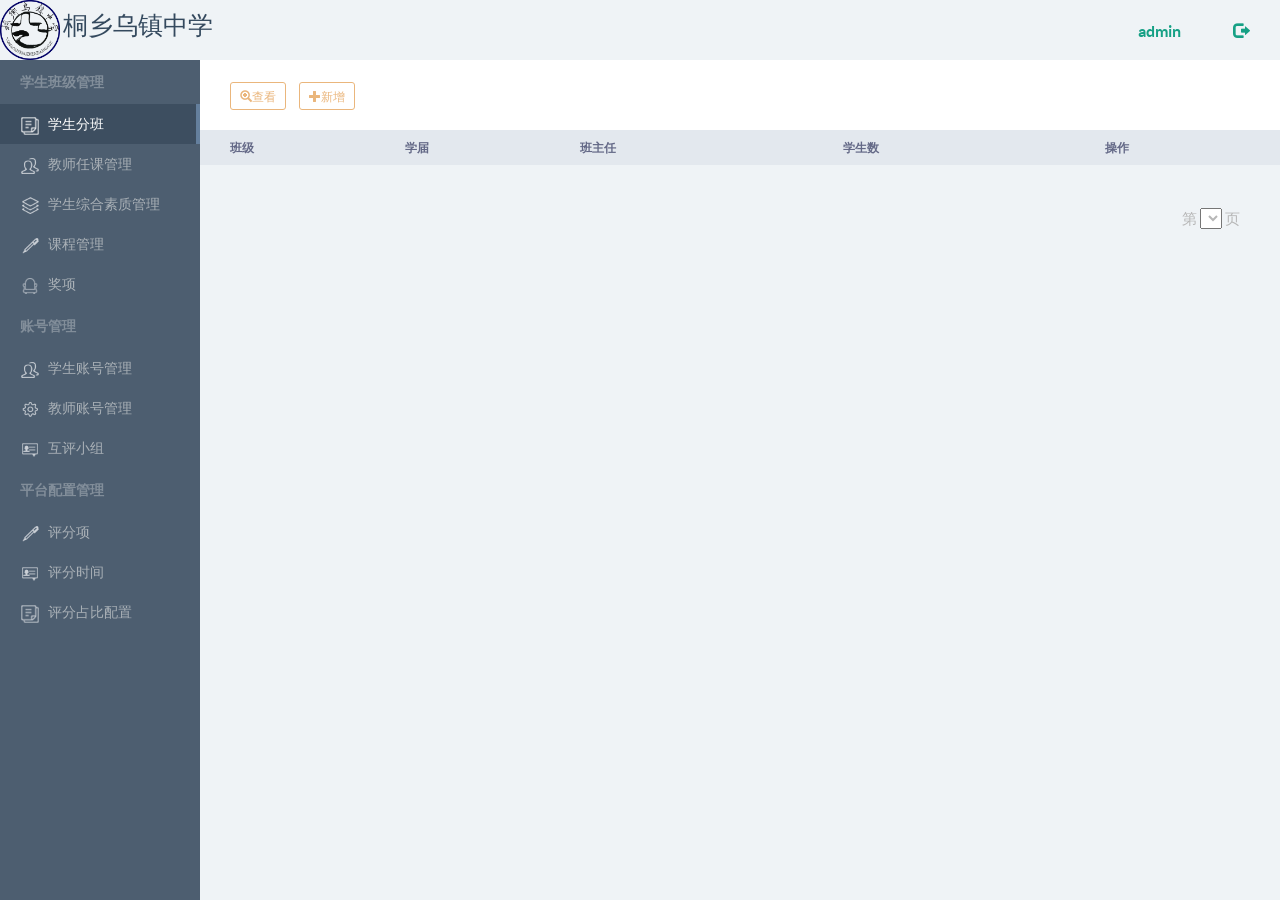
==== commit 81d57a6a: "modify js and index.html" ====
--- a/index.html
+++ b/index.html
@@ -15,39 +15,8 @@
         <script src="js/action-kecheng.js"></script>
         <script src="js/action-pingfenxiang.js"></script>
         <script src="js/action-stuJZ.js"></script>
-        <script src="js/action-HPXZ.js"></script>
-
-    <script>       
-        $(function() {
-            //输出Excel表格
-            $("#outToExcel").click(function(){
-                window.location.href = 'output_excel.php?name=zhangsan';
-            });
-
-        });
-
-        //导入Excel表格
-        function importfile(file) {
-            var fileObj = file.files[0];
-
-            var formData=new FormData();
-            formData.append("file",fileObj);
-            formData.append("name",fileObj.name);
-
-            $.ajax({
-                    type: 'post',
-                    url:"import_excel.php",
-                    async:true,
-                    data:formData,
-                    processData:false,
-                    contentType:false,
-                    success: function (data) { 
-                        alert('数据导入成功'); 
-                    }
-               });
-        }
-</script>
-
+        <script src="js/action-hpxz.js"></script>
+        <script src="js/import-excel.js"></script>
 <script>
             $(function() {
                 $(".meun-item").click(function() {
@@ -81,7 +50,7 @@
 
         <div id="wrap">
                 <!-- 顶端学校显示 -->
-                <img src = "images/index.png" width="60" height="60"></img>
+                <img src = "images/index.png" width="60" height="60">
                 <span style="font-size:25px">桐乡乌镇中学</span>
 
                 <ul class="nav navbar-nav navbar-right">
@@ -156,14 +125,6 @@
                                 </li>
                                 <li class="gray" id="BZR_total_pages">       
                                 </li>
-                                <li>
-                                    <i class="glyphicon glyphicon-menu-left">
-                                    </i>
-                                </li>
-                                <li>
-                                    <i class="glyphicon glyphicon-menu-right">
-                                    </i>
-                                </li>
                             </ul>
                         </footer>
 
@@ -267,9 +228,7 @@
                                         <button type="button" class="btn btn-xs btn-green" id="updateBZR">保 存</button>
                                     </div>
                                 </div>
-                                <!-- /.modal-content -->
-                            </div>
-                            <!-- /.modal-dialog -->
+                            </div>
                         </div>
                         <!-- /.modal -->
                         <!--弹出删除班主任窗口-->
@@ -313,12 +272,12 @@
                             <button class="btn btn-yellow btn-xs" data-toggle="modal" data-target="#addChar">
                             <span class="glyphicon glyphicon-plus" aria-hidden="true"></span>添加
                             </button>
-                            <button class="btn btn-yellow btn-xs" onclick="$('#FileInput')[0].click()">
+                            <button class="btn btn-yellow btn-xs" onclick="$('#import_rk_teacher')[0].click()">
                                 <span class="glyphicon glyphicon-import" aria-hidden="true"></span>导入Excel</button>
-                            <button class="btn btn-yellow btn-xs" id="outToExcel">
+                            <button class="btn btn-yellow btn-xs" id="output_rk_teacher">
                             <span class="glyphicon glyphicon-export" aria-hidden="true"></span>导出Excel</button>
                             <!--a href="./output_excel.php">导出Excel</a-->
-                            <input type="file" id="FileInput" hidden="hidden" style="display: none;" onchange="importfile(this)" />    
+                            <input type="file" id="import_rk_teacher" hidden="hidden" style="display: none;" />    
                         </div>
                         <div class="data-div">
                             <div class="row tableHeader">
@@ -348,14 +307,6 @@
                         </li>
                         <li class="gray" id="total_pages">
                             
-                        </li>
-                        <li>
-                            <i class="glyphicon glyphicon-menu-left last_page_teacher">
-                            </i>
-                        </li>
-                        <li>
-                            <i class="glyphicon glyphicon-menu-right next_page_teacher">
-                            </i>
                         </li>
                     </ul>
                     </footer>
@@ -549,15 +500,7 @@
                             页
                         </li>
                         <li class="gray">
-                            共页
-                        </li>
-                        <li>
-                            <i class="glyphicon glyphicon-menu-left">
-                            </i>
-                        </li>
-                        <li>
-                            <i class="glyphicon glyphicon-menu-right">
-                            </i>
+                            
                         </li>
                     </ul>
                 </footer>
@@ -686,19 +629,11 @@
                 <footer class="footer">
                     <ul class="pagination">
                         <li>第
-                            <select> 
+                            <select id="kecheng_select_page"> 
                             </select>
                             页
                         </li>
-                        <li class="gray">
-                        </li>
-                        <li>
-                            <i class="glyphicon glyphicon-menu-left">
-                            </i>
-                        </li>
-                        <li>
-                            <i class="glyphicon glyphicon-menu-right">
-                            </i>
+                        <li class="gray" id="kecheng_total_pages">
                         </li>
                     </ul>
                     </footer>
@@ -718,7 +653,7 @@
                                                 <div class="form-group ">
                                                     <label for="sName" class="col-xs-3 control-label">课程：</label>
                                                     <div class="col-xs-8 ">
-                                                        <input type="email" class="form-control input-sm duiqi" id="KeCheng_MC" placeholder="">
+                                                        <input type="" class="form-control input-sm duiqi" id="KeCheng_MC" placeholder="">
                                                     </div>
                                                 </div>
                                             </form>
@@ -732,6 +667,69 @@
                                 <!-- /.modal-content -->
                             </div>
                             <!-- /.modal-dialog -->
+                        </div>
+
+                        <!--弹出修改课程窗口-->
+                        <div class="modal fade" id="changeKeCheng" role="dialog">
+                            <div class="modal-dialog" role="document">
+                                <div class="modal-content">
+                                    <div class="modal-header">
+                                        <button type="button" class="close" data-dismiss="modal" aria-label="Close"><span aria-hidden="true">&times;</span></button>
+                                        <h4 class="modal-title" id="gridSystemModalLabel">修改课程</h4>
+                                    </div>
+                                    <div class="modal-body">
+                                        <div class="container-fluid">
+                                            <form class="form-horizontal">
+                                                <div class="form-group ">
+                                                    <label for="sName" class="col-xs-3 control-label">课程：</label>
+                                                    <div class="col-xs-8 ">
+                                                    <input type="email" class="form-control input-sm duiqi" id="update_KeCheng_MC">
+                                                    </div>
+                                                </div>
+
+                                                <div class="form-group">
+                                                    <label for="sOrd" class="col-xs-3 control-label">ID：</label>
+                                                    <div class="col-xs-6">
+                                                    <input type="" class="form-control input-sm duiqi content" id="update_KeCheng_ID">
+                                                    </div>
+                                                </div>
+
+                                            </form>
+                                        </div>
+                                    </div>
+                                    <div class="modal-footer">
+                                        <button type="button" class="btn btn-xs btn-white" data-dismiss="modal">取 消</button>
+                                        <button type="button" class="btn btn-xs btn-green" id="updateKeCheng">保 存</button>
+                                    </div>
+                                </div>
+                            </div>
+                        </div>
+
+                        <!--弹出删除课程窗口-->
+                        <div class="modal fade" id="deleteKeCheng" role="dialog" aria-labelledby="gridSystemModalLabel">
+                            <div class="modal-dialog" role="document">
+                                <div class="modal-content">
+                                    <div class="form-group">
+                                            <label for="sOrd" class="col-xs-3 control-label">ID：</label>
+                                            <div class="col-xs-6">
+                                            <input type="" class="form-control input-sm duiqi content" id="delete_KeCheng_ID">
+                                            </div>
+                                    </div>
+                                    <div class="modal-header">
+                                        <button type="button" class="close" data-dismiss="modal" aria-label="Close"><span aria-hidden="true">&times;</span></button>
+                                        <h4 class="modal-title" id="gridSystemModalLabel">提示</h4>
+                                    </div>
+                                    <div class="modal-body">
+                                        <div class="container-fluid">
+                                            确定要删除该信息？删除后不可恢复！
+                                        </div>  
+                                    </div>
+                                    <div class="modal-footer">
+                                        <button type="button" class="btn btn-xs btn-white" data-dismiss="modal">取 消</button>
+                                        <button type="button" class="btn btn-xs btn-danger" id="deleleKC">确 定</button>
+                                    </div>
+                                </div>
+                            </div>
                         </div>
             </div>
 
@@ -764,6 +762,20 @@
                             <!--查看所有学生奖状-->
                             <div class="tablebody" id="XSJZ">
                             </div>
+
+                             <!--页码块-->
+                            <footer class="footer">
+                                <ul class="pagination">
+                                    <li>第
+                                        <select id="jx_select_page">
+                                        </select>
+                                        页
+                                    </li>
+                                    <li class="gray" id="jx_total_pages">
+                                        
+                                    </li>
+                                </ul>
+                            </footer>
                 </div>
             </div>
 
@@ -790,6 +802,21 @@
                             <div class="tablebody" id="HPXZInfo">
                             </div>
 
+                            <!--页码块-->
+                            <footer class="footer">
+                                <ul class="pagination">
+                                    <li>第
+                                        <select id="hpxz_select_page">
+                                            
+                                        </select>
+                                        页
+                                    </li>
+                                    <li class="gray" id="hpxz_total_pages">
+                                        
+                                    </li>
+                                </ul>
+                                </footer>
+
                             <!--弹出添加互评小组窗口-->
                         <div class="modal fade" id="addHPXZ" role="dialog" aria-labelledby="gridSystemModalLabel">
                             <div class="modal-dialog" role="document">
@@ -850,13 +877,13 @@
                                                 <div class="form-group ">
                                                     <label class="col-xs-3 control-label">小组名称：</label>
                                                     <div class="col-xs-8 ">
-                                                        <input type="" class="form-control input-sm duiqi" id="" >
+                                                        <input type="" class="form-control input-sm duiqi" id="update_HPXZ_MC" >
                                                     </div>
                                                 </div>
 
                                             <div class="form-group hidden">
                                                 <div class="col-xs-6">
-                                                    <input type="" class="form-control input-sm duiqi content" id="HPXZID">
+                                                    <input type="" class="form-control input-sm duiqi content" id="update_HPXZ_ID">
                                                 </div>
                                             </div>
                                             </form>
@@ -864,7 +891,7 @@
                                     </div>
                                     <div class="modal-footer">
                                         <button type="button" class="btn btn-xs btn-xs btn-white" data-dismiss="modal">取 消</button>
-                                        <button type="button" class="btn btn-xs btn-xs btn-green" id="saveHPXZ">保 存</button>
+                                        <button type="button" class="btn btn-xs btn-xs btn-green" id="updateHPXZ">保 存</button>
                                     </div>
                                 </div>
                                 <!-- /.modal-content -->
@@ -872,7 +899,7 @@
                             <!-- /.modal-dialog -->
                         </div>
 
-                        <!--弹出互评小组警告窗口-->
+                <!--弹出互评小组删除窗口-->
                 <div class="modal fade" id="deleteHPXZInfo" role="dialog" aria-labelledby="gridSystemModalLabel">
                     <div class="modal-dialog" role="document">
                         <div class="modal-content">
@@ -884,7 +911,7 @@
                             <div class="form-group hidden">
                                             <label for="sOrd" class="col-xs-3 control-label">ID：</label>
                                             <div class="col-xs-6">
-                                            <input type="" class="form-control input-sm duiqi content" id="">
+                                            <input type="" class="form-control input-sm duiqi content" id="delete_HPXZ_ID">
                                             </div>
                               </div>
 
@@ -895,7 +922,7 @@
                             </div>
                             <div class="modal-footer">
                                 <button type="button" class="btn btn-xs btn-white" data-dismiss="modal">取 消</button>
-                                <button type="button" class="btn btn-xs btn-danger" id="">确 定</button>
+                                <button type="button" class="btn btn-xs btn-danger" id="deleteHPXZ">确 定</button>
                             </div>
                         </div>
                         <!-- /.modal-content -->
@@ -913,10 +940,11 @@
                             <span class="glyphicon glyphicon-zoom-in" aria-hidden="true"></span>查看</button>
                             <button class="btn btn-yellow btn-xs" data-toggle="modal" data-target="#addStuInfo">
                             <span class="glyphicon glyphicon-plus" aria-hidden="true"></span>新增</button>
-                            <button class="btn btn-yellow btn-xs">
+                            <button class="btn btn-yellow btn-xs" onclick="$('#import_student_info')[0].click()">
                             <span class="glyphicon glyphicon-import" aria-hidden="true"></span>导入Excel</button>
-                            <button class="btn btn-yellow btn-xs">
+                            <button class="btn btn-yellow btn-xs" id="output_student_info">
                             <span class="glyphicon glyphicon-export" aria-hidden="true"></span>导出Excel</button>
+                            <input type="file" id="import_student_info" hidden="hidden" style="display: none;" />
                         </div>
                         <div class="data-div">
                             <div class="row tableHeader">
@@ -952,22 +980,14 @@
                 <!--页码块-->
                 <footer class="footer">
                     <ul class="pagination">
-                        <li>
-                            <select>
+                        <li>第
+                            <select id="student_select_page">
                                 
                             </select>
                             页
                         </li>
-                        <li class="gray">
+                        <li class="gray" id="student_total_pages">
                             
-                        </li>
-                        <li>
-                            <i class="glyphicon glyphicon-menu-left">
-                            </i>
-                        </li>
-                        <li>
-                            <i class="glyphicon glyphicon-menu-right">
-                            </i>
                         </li>
                     </ul>
                     </footer>
@@ -1051,50 +1071,50 @@
                                                 <div class="form-group ">
                                                     <label class="col-xs-3 control-label">学号：</label>
                                                     <div class="col-xs-8 ">
-                                                        <input type="" class="form-control input-sm duiqi" id="StuXH">
+                                                        <input type="" class="form-control input-sm duiqi" id="update_Stu_XH">
                                                     </div>
                                                 </div>
                                                 <div class="form-group">
                                                     <label class="col-xs-3 control-label">姓名：</label>
                                                     <div class="col-xs-8 ">
-                                                        <input type="" class="form-control input-sm duiqi" id="StuXM" >
+                                                        <input type="" class="form-control input-sm duiqi" id="update_Stu_XM" >
                                                     </div>
                                                 </div>
                                                 <div class="form-group">
                                                     <label class="col-xs-3 control-label">性别：</label>
                                                     <div class="col-xs-8">
-                                                        <input type="" class="form-control input-sm duiqi" id="StuXB" >
+                                                        <input type="" class="form-control input-sm duiqi" id="update_Stu_XB" >
                                                     </div>
                                                 </div>
                                                 <div class="form-group">
                                                     <label class="col-xs-3 control-label">民族：</label>
                                                     <div class="col-xs-8">
-                                                        <input type="" class="form-control input-sm duiqi" id="StuMZ" >
+                                                        <input type="" class="form-control input-sm duiqi" id="update_Stu_MZ" >
                                                     </div>
                                                 </div>
                                                 <div class="form-group">
                                                     <label class="col-xs-3 control-label">出生年月：</label>
                                                     <div class="col-xs-8">
-                                                        <input type="" class="form-control input-sm duiqi" id="StuCSNY" >
+                                                        <input type="" class="form-control input-sm duiqi" id="update_Stu_CSNY" >
                                                     </div>
                                                 </div>
                                                 <div class="form-group">
                                                     <label class="col-xs-3 control-label">班级：</label>
                                                     <div class="col-xs-8">
-                                                        <input type="" class="form-control input-sm duiqi" id="StuBJ" >
+                                                        <input type="" class="form-control input-sm duiqi" id="update_Stu_BJ" >
                                                     </div>
                                                 </div>
                                                 <div class="form-group">
                                                     <label class="col-xs-3 control-label">入学年份：</label>
                                                     <div class="col-xs-8">
-                                                        <input type="" class="form-control input-sm duiqi" id="StuRXNF" >
+                                                        <input type="" class="form-control input-sm duiqi" id="update_Stu_RXNF" >
                                                     </div>
                                                 </div>
 
                                                 <div class="form-group">
                                                     <label for="sOrd" class="col-xs-3 control-label">ID：</label>
                                                     <div class="col-xs-6">
-                                                        <input type="" class="form-control input-sm duiqi content" id="update_XSXXID">
+                                                        <input type="" class="form-control input-sm duiqi content" id="update_PFX_ID">
                                                     </div>
                                                 </div>
 
@@ -1103,7 +1123,7 @@
                                     </div>
                                     <div class="modal-footer">
                                         <button type="button" class="btn btn-xs btn-white" data-dismiss="modal">取 消</button>
-                                        <button type="button" class="btn btn-xs btn-green" id="">保 存</button>
+                                        <button type="button" class="btn btn-xs btn-green" id="updateStuInfo">保 存</button>
                                     </div>
                                 </div>
                                 <!-- /.modal-content -->
@@ -1115,14 +1135,12 @@
                         <div class="modal fade" id="deleteStuInfo" role="dialog" aria-labelledby="gridSystemModalLabel">
                             <div class="modal-dialog" role="document">
                                 <div class="modal-content">
-
                                     <div class="form-group">
                                             <label for="sOrd" class="col-xs-3 control-label">ID：</label>
                                             <div class="col-xs-6">
-                                            <input type="" class="form-control input-sm duiqi content" id=delete_XSXXID"">
-                                            </div>
-                                    </div>
-
+                                            <input type="" class="form-control input-sm duiqi content" id="delete_XSXX_ID">
+                                            </div>
+                                    </div>
                                     <div class="modal-header">
                                         <button type="button" class="close" data-dismiss="modal" aria-label="Close"><span aria-hidden="true">&times;</span></button>
                                         <h4 class="modal-title" id="gridSystemModalLabel">提示</h4>
@@ -1130,16 +1148,14 @@
                                     <div class="modal-body">
                                         <div class="container-fluid">
                                             确定要删除该信息？删除后不可恢复！
-                                        </div>
+                                        </div>  
                                     </div>
                                     <div class="modal-footer">
                                         <button type="button" class="btn btn-xs btn-white" data-dismiss="modal">取 消</button>
-                                        <button type="button" class="btn btn-xs btn-danger" id="">确 定</button>
-                                    </div>
-                                </div>
-                                <!-- /.modal-content -->
-                            </div>
-                            <!-- /.modal-dialog -->
+                                        <button type="button" class="btn btn-xs btn-danger" id="deleteStudentInfo">确 定</button>
+                                    </div>
+                                </div>
+                            </div>
                         </div>
 
                 </div>
@@ -1154,10 +1170,11 @@
                             <button class="btn btn-yellow btn-xs" data-toggle="modal" data-target="#addTeacherInfo">
                                 <span class="glyphicon glyphicon-plus" aria-hidden="true"></span>新增
                             </button>
-                            <button class="btn btn-yellow btn-xs">
+                            <button class="btn btn-yellow btn-xs" onclick="$('#import_teacher_info')[0].click()">
                                 <span class="glyphicon glyphicon-import" aria-hidden="true"></span>导入Excel</button>
-                            <button class="btn btn-yellow btn-xs">
+                            <button class="btn btn-yellow btn-xs" id="output_teacher_info">
                             <span class="glyphicon glyphicon-export" aria-hidden="true"></span>导出Excel</button>
+                            <input type="file" id="import_teacher_info" hidden="hidden" style="display: none;" />
                         </div>
                         <div class="data-div">
                             <div class="row tableHeader">
@@ -1183,22 +1200,14 @@
                 <!--页码块-->
                 <footer class="footer">
                     <ul class="pagination">
-                        <li>
-                            <select>
+                        <li>第
+                            <select id="teacher_select_page">
                                 
                             </select>
                             页
                         </li>
-                        <li class="gray">
+                        <li class="gray" id="teacher_total_pages">
                             
-                        </li>
-                        <li>
-                            <i class="glyphicon glyphicon-menu-left">
-                            </i>
-                        </li>
-                        <li>
-                            <i class="glyphicon glyphicon-menu-right">
-                            </i>
                         </li>
                     </ul>
                     </footer>
@@ -1265,32 +1274,32 @@
                                                 <div class="form-group ">
                                                     <label class="col-xs-3 control-label">工号：</label>
                                                     <div class="col-xs-8 ">
-                                                        <input type="" class="form-control input-sm duiqi" id="TeaGH">
+                                                        <input type="" class="form-control input-sm duiqi" id="update_teacher_GH">
                                                     </div>
                                                 </div>
                                                 <div class="form-group">
                                                     <label class="col-xs-3 control-label">姓名：</label>
                                                     <div class="col-xs-8 ">
-                                                        <input type="" class="form-control input-sm duiqi" id="TeaXM" >
+                                                        <input type="" class="form-control input-sm duiqi" id="update_teacher_XM">
                                                     </div>
                                                 </div>
                                                 <div class="form-group">
                                                     <label class="col-xs-3 control-label">职位：</label>
                                                     <div class="col-xs-8">
-                                                        <input type="" class="form-control input-sm duiqi" id="TeaZW" >
+                                                        <input type="" class="form-control input-sm duiqi" id="update_teacher_ZW">
                                                     </div>
                                                 </div>
                                                 <div class="form-group">
                                                     <label class="col-xs-3 control-label">工作年限：</label>
                                                     <div class="col-xs-8">
-                                                        <input type="" class="form-control input-sm duiqi" id="TeaNX" >
+                                                        <input type="" class="form-control input-sm duiqi" id="update_teacher_GZNX">
                                                     </div>
                                                 </div>
 
                                                 <div class="form-group">
                                                     <label for="sOrd" class="col-xs-3 control-label">ID：</label>
                                                     <div class="col-xs-6">
-                                                        <input type="" class="form-control input-sm duiqi content" id="update_JSXXID">
+                                                    <input type="" class="form-control input-sm duiqi content" id="update_teacher_ID">
                                                     </div>
                                                 </div>
                                             </form>
@@ -1298,7 +1307,7 @@
                                     </div>
                                     <div class="modal-footer">
                                         <button type="button" class="btn btn-xs btn-white" data-dismiss="modal">取 消</button>
-                                        <button type="button" class="btn btn-xs btn-green" id="">保 存</button>
+                                        <button type="button" class="btn btn-xs btn-green" id="updateTeacherInfo">保 存</button>
                                     </div>
                                 </div>
                                 <!-- /.modal-content -->
@@ -1310,32 +1319,27 @@
                         <div class="modal fade" id="deleteTeacherInfo" role="dialog" aria-labelledby="gridSystemModalLabel">
                             <div class="modal-dialog" role="document">
                                 <div class="modal-content">
-
                                     <div class="form-group">
                                             <label for="sOrd" class="col-xs-3 control-label">ID：</label>
                                             <div class="col-xs-6">
-                                            <input type="" class="form-control input-sm duiqi content" id=delete_JSXXID"">
-                                            </div>
-                                    </div>
-
+                                            <input type="" class="form-control input-sm duiqi content" id="delete_teacher_ID">
+                                            </div>
+                                    </div>
                                     <div class="modal-header">
-                                        <button type="button" class="close" data-dismiss="modal" aria-label="Close">
-                                            <span aria-hidden="true">&times;</span></button>
+                                        <button type="button" class="close" data-dismiss="modal" aria-label="Close"><span aria-hidden="true">&times;</span></button>
                                         <h4 class="modal-title" id="gridSystemModalLabel">提示</h4>
                                     </div>
                                     <div class="modal-body">
                                         <div class="container-fluid">
                                             确定要删除该信息？删除后不可恢复！
-                                        </div>
+                                        </div>  
                                     </div>
                                     <div class="modal-footer">
                                         <button type="button" class="btn btn-xs btn-white" data-dismiss="modal">取 消</button>
-                                        <button type="button" class="btn btn-xs btn-danger" id="">确 定</button>
-                                    </div>
-                                </div>
-                                <!-- /.modal-content -->
-                            </div>
-                            <!-- /.modal-dialog -->
+                                        <button type="button" class="btn btn-xs btn-danger" id="deleteTeaInfo">确 定</button>
+                                    </div>
+                                </div>
+                            </div>
                         </div>
                 </div>
             </div>
@@ -1435,26 +1439,21 @@
                             </div>
                             <div class="tablebody" id="addpingfenxiang">
                             </div>
-                <!--页码块-->
-                <footer class="footer">
-                    <ul class="pagination">
-                        <li>第
-                            <select> 
-                            </select>
-                            页
-                        </li>
-                        <li class="gray">
-                        </li>
-                        <li>
-                            <i class="glyphicon glyphicon-menu-left">
-                            </i>
-                        </li>
-                        <li>
-                            <i class="glyphicon glyphicon-menu-right">
-                            </i>
-                        </li>
-                    </ul>
-                    </footer>
+
+                            <!--页码块-->
+                            <footer class="footer">
+                                <ul class="pagination">
+                                    <li>第
+                                        <select id="pfx_select_page">
+                                            
+                                        </select>
+                                        页
+                                    </li>
+                                    <li class="gray" id="pfx_total_pages">
+                                        
+                                    </li>
+                                </ul>
+                                </footer>
                 </div>
 
                      <!--弹出添加评分项窗口-->
@@ -1489,9 +1488,77 @@
                                         <button type="button" class="btn btn-xs btn-xs btn-green" id="savePFX">保 存</button>
                                     </div>
                                 </div>
-                                <!-- /.modal-content -->
-                            </div>
-                            <!-- /.modal-dialog -->
+                            </div>
+                        </div>
+
+                        <!--弹出修改评分项窗口-->
+                        <div class="modal fade" id="changePFX" role="dialog">
+                            <div class="modal-dialog" role="document">
+                                <div class="modal-content">
+                                    <div class="modal-header">
+                                        <button type="button" class="close" data-dismiss="modal" aria-label="Close"><span aria-hidden="true">&times;</span></button>
+                                        <h4 class="modal-title" id="gridSystemModalLabel">修改评分项</h4>
+                                    </div>
+                                    <div class="modal-body">
+                                        <div class="container-fluid">
+                                            <form class="form-horizontal">
+                                                <div class="form-group ">
+                                                    <label for="sName" class="col-xs-3 control-label">名称：</label>
+                                                    <div class="col-xs-8 ">
+                                                    <input type="" class="form-control input-sm duiqi" id="update_PFX_MC">
+                                                    </div>
+                                                </div>
+
+                                                <div class="form-group ">
+                                                    <label for="sName" class="col-xs-3 control-label">分数：</label>
+                                                    <div class="col-xs-8 ">
+                                                    <input type="" class="form-control input-sm duiqi" id="update_PFX_FS">
+                                                    </div>
+                                                </div>
+
+                                                <div class="form-group">
+                                                    <label for="sOrd" class="col-xs-3 control-label">ID：</label>
+                                                    <div class="col-xs-6">
+                                                    <input type="" class="form-control input-sm duiqi content" id="update_PFX_ID">
+                                                    </div>
+                                                </div>
+
+                                            </form>
+                                        </div>
+                                    </div>
+                                    <div class="modal-footer">
+                                        <button type="button" class="btn btn-xs btn-white" data-dismiss="modal">取 消</button>
+                                        <button type="button" class="btn btn-xs btn-green" id="updatePFX">保 存</button>
+                                    </div>
+                                </div>
+                            </div>
+                        </div>
+
+                        <!--弹出删除评分项窗口-->
+                        <div class="modal fade" id="deletePFX" role="dialog" aria-labelledby="gridSystemModalLabel">
+                            <div class="modal-dialog" role="document">
+                                <div class="modal-content">
+                                    <div class="form-group">
+                                            <label for="sOrd" class="col-xs-3 control-label">ID：</label>
+                                            <div class="col-xs-6">
+                                            <input type="" class="form-control input-sm duiqi content" id="delete_PFX_ID">
+                                            </div>
+                                    </div>
+                                    <div class="modal-header">
+                                        <button type="button" class="close" data-dismiss="modal" aria-label="Close"><span aria-hidden="true">&times;</span></button>
+                                        <h4 class="modal-title" id="gridSystemModalLabel">提示</h4>
+                                    </div>
+                                    <div class="modal-body">
+                                        <div class="container-fluid">
+                                            确定要删除该信息？删除后不可恢复！
+                                        </div>  
+                                    </div>
+                                    <div class="modal-footer">
+                                        <button type="button" class="btn btn-xs btn-white" data-dismiss="modal">取 消</button>
+                                        <button type="button" class="btn btn-xs btn-danger" id="delelePF">确 定</button>
+                                    </div>
+                                </div>
+                            </div>
                         </div>
             </div>
 
